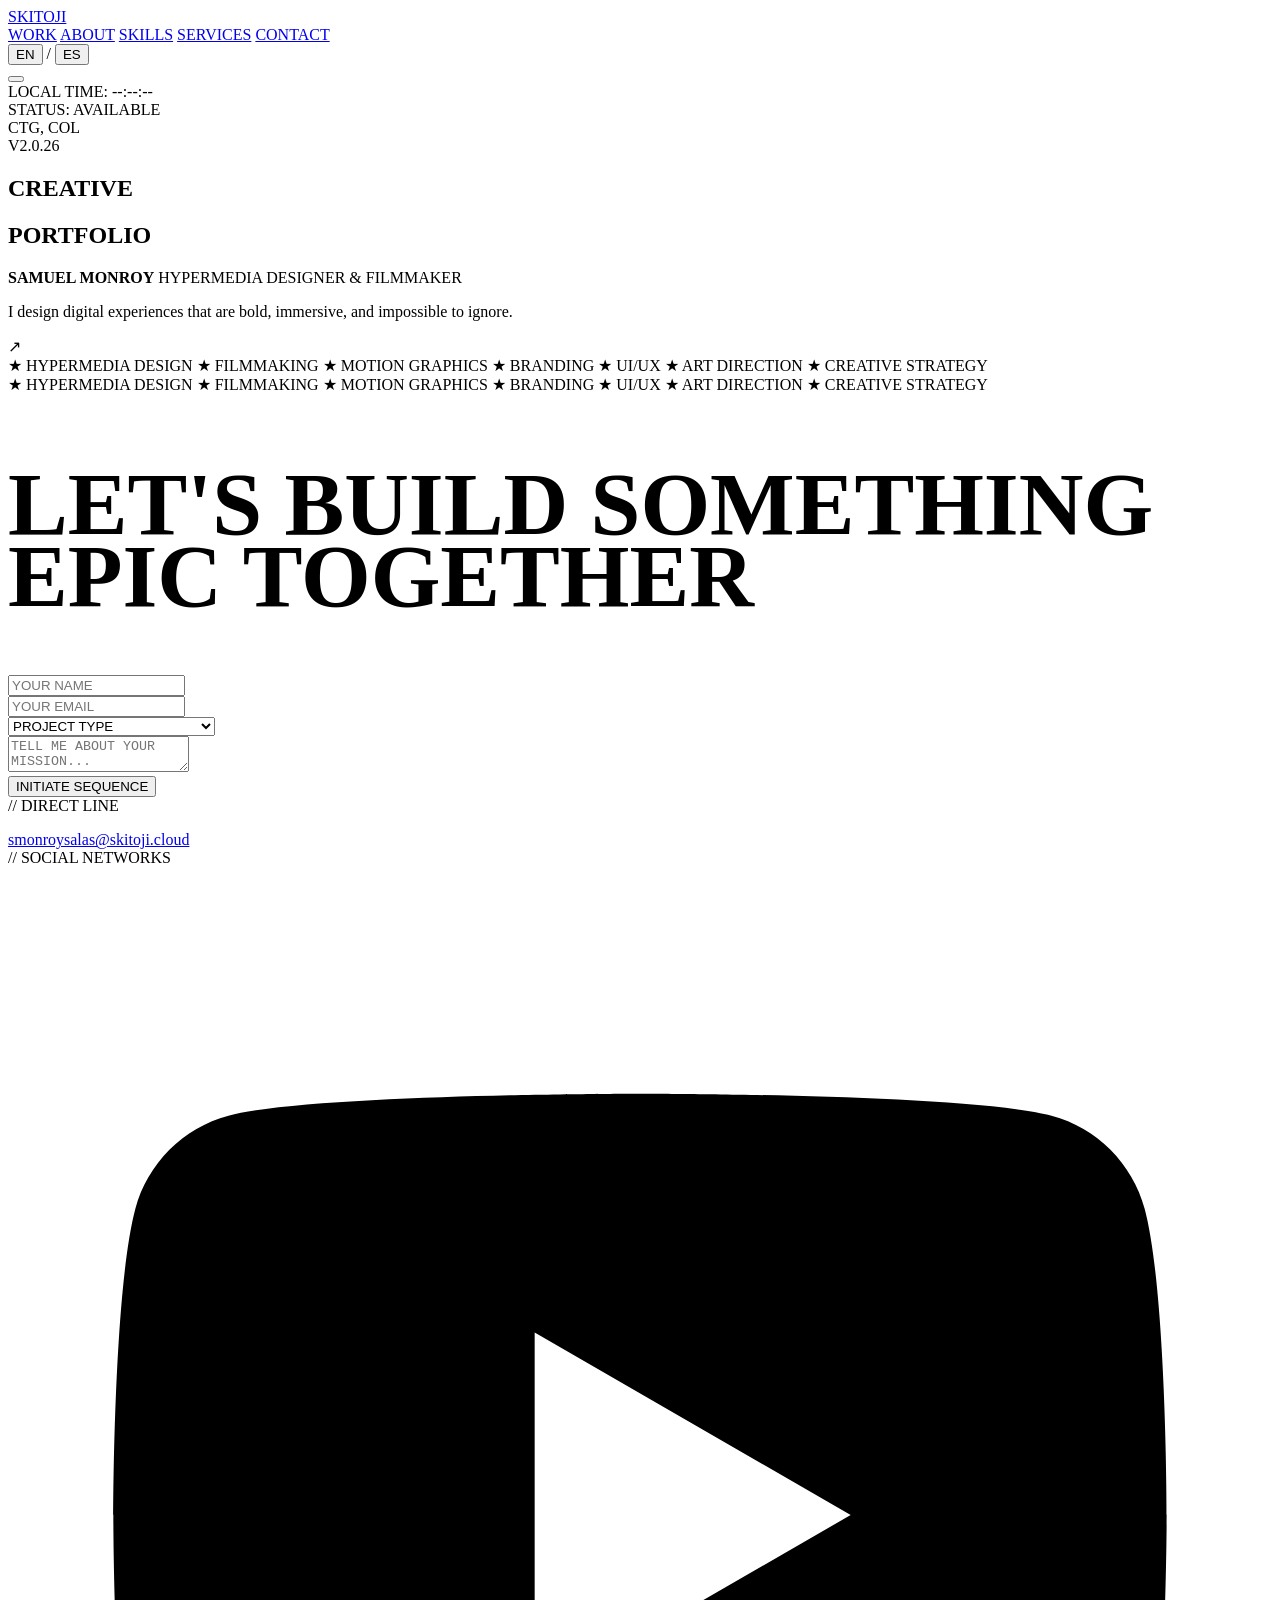
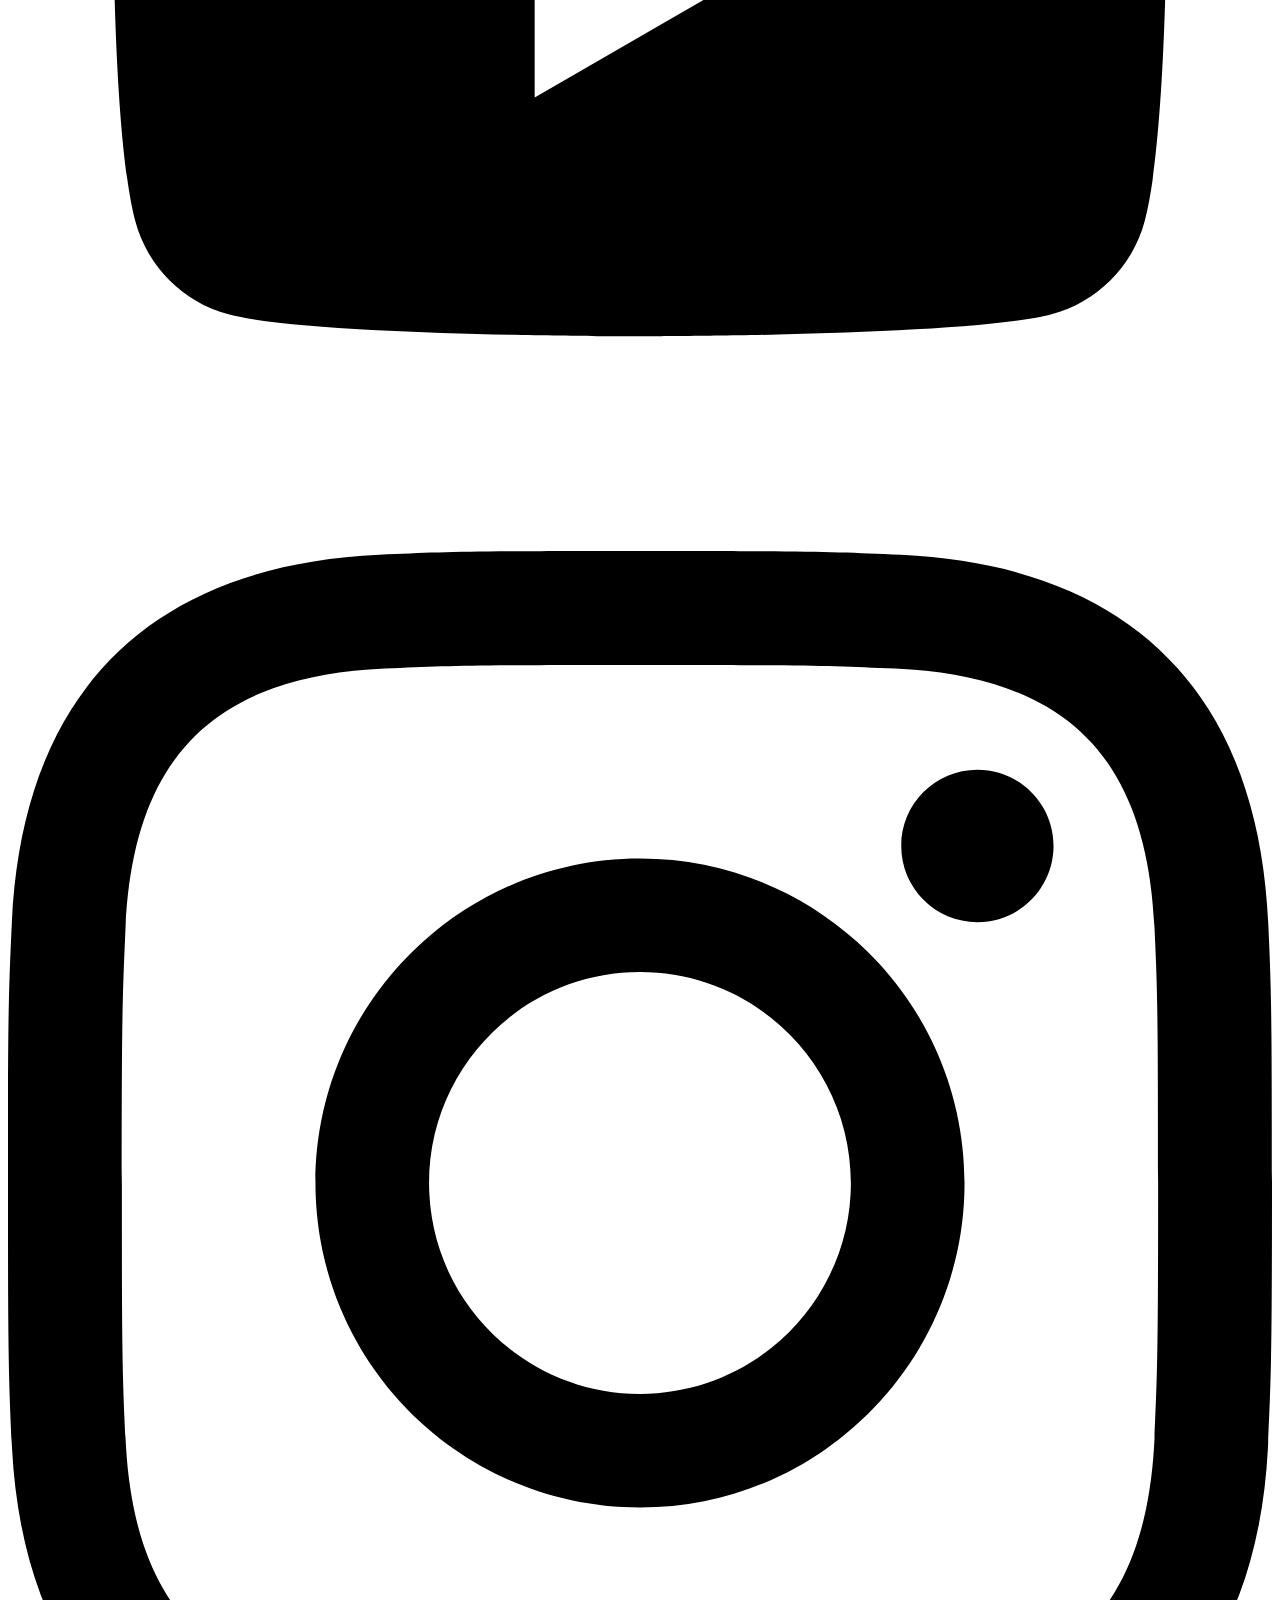
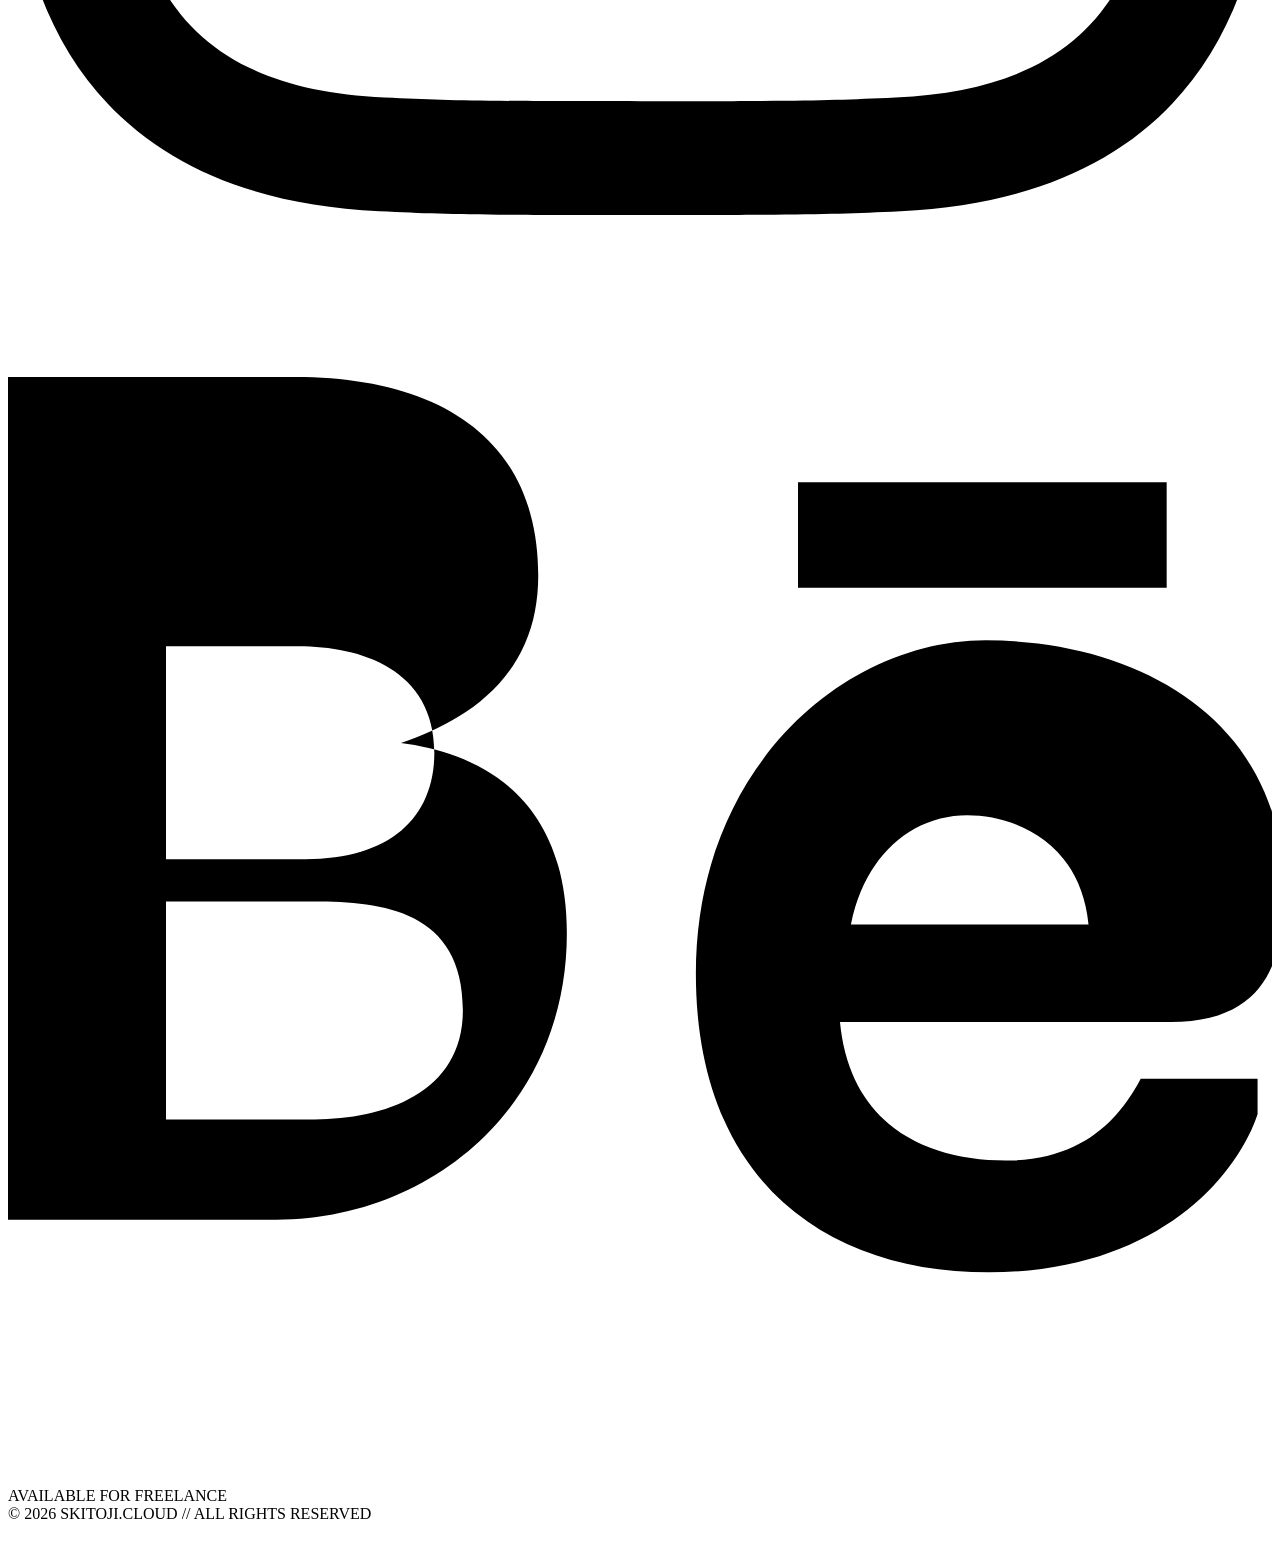
==== skitoji-landing/index.html @ a7db1d66 "Portafolio skitoji.cloud: sitio estático + formulario de contacto + sync Behance - skitoji-landing/ " ====
<!DOCTYPE html>
<html lang="en">
<head>
    <meta charset="UTF-8">
    <meta name="viewport" content="width=device-width, initial-scale=1.0">
    <title>SKITOJI | Hypermedia Designer & Filmmaker</title>
    <meta name="description" content="Portfolio of Samuel Monroy (SKITOJI) — Hypermedia Designer, Filmmaker, and Creative Director based in Cartagena, Colombia.">

    <!-- Open Graph Meta Tags -->
    <meta property="og:title" content="SKITOJI | Creative Portfolio">
    <meta property="og:description" content="I design digital experiences that are bold, immersive, and impossible to ignore.">
    <meta property="og:type" content="website">

    <!-- Favicon (Inline SVG) -->
    <link rel="icon" href="data:image/svg+xml,<svg xmlns='http://www.w3.org/2000/svg' viewBox='0 0 100 100'><rect width='100' height='100' fill='%230A0A0A'/><text y='70' x='20' fill='%23BFFF00' font-family='Arial' font-size='80' font-weight='bold'>S</text></svg>">

    <!-- Styles -->
    <link rel="stylesheet" href="/style.css">
</head>
<body data-page="home">

    <!-- Custom Cursor -->
    <div class="cursor-dot"></div>
    <div class="cursor-ring"></div>

    <!-- Navigation -->
    <nav>
        <a href="/" class="nav-logo">SKITOJI</a>
        <div class="nav-links">
            <a href="/work" class="magnetic" data-i18n="nav.work">WORK</a>
            <a href="/about" class="magnetic" data-i18n="nav.about">ABOUT</a>
            <a href="/skills" class="magnetic" data-i18n="nav.skills">SKILLS</a>
            <a href="/services" class="magnetic" data-i18n="nav.services">SERVICES</a>
            <a href="/contact" class="magnetic" data-i18n="nav.contact">CONTACT</a>
        </div>
        <div class="nav-actions">
            <div class="lang-toggle" id="langToggle">
                <button class="lang-btn active" data-lang="en">EN</button>
                <span class="lang-divider">/</span>
                <button class="lang-btn" data-lang="es">ES</button>
            </div>
            <button class="hamburger magnetic" id="hamburgerBtn" aria-label="Menu">
                <span></span><span></span><span></span>
            </button>
        </div>
    </nav>

    <!-- HUD Elements -->
    <div class="hud-element hud-bottom-left mono" id="localTime" data-i18n-prefix="hud.timePrefix">LOCAL TIME: --:--:--</div>
    <div class="hud-element hud-bottom-right mono" data-i18n="hud.status">STATUS: AVAILABLE</div>

    <!-- Main Content -->
    <main>
        <section class="hero section container" id="home">
            <div class="hud-element hud-top-left mono">CTG, COL</div>
            <div class="hud-element hud-top-right mono">V2.0.26</div>

            <div class="hero-content">
                <h1 class="title-massive" data-i18n="hero.creative">CREATIVE</h1>
                <div class="hero-title-wrapper">
                    <div class="accent-block portfolio"></div>
                    <h1 class="title-massive" data-i18n="hero.portfolio">PORTFOLIO</h1>
                </div>
                
                <div class="hero-meta reveal">
                    <div class="hero-name">
                        <strong>SAMUEL MONROY</strong>
                        <span class="mono" data-i18n="hero.role">HYPERMEDIA DESIGNER & FILMMAKER</span>
                    </div>
                    <p class="hero-subtitle">
                        <span data-i18n-html="hero.tagline">I design digital experiences that are <span>bold</span>, <span>immersive</span>, and <span>impossible to ignore</span>.</span>
                    </p>
                    <div class="hero-decorations">
                        <div class="barcode"></div>
                        <div class="arrow-box magnetic">↗</div>
                    </div>
                </div>
            </div>

            <!-- Marquee -->
            <div class="marquee-container">
                <div class="marquee-content">
                    <div class="marquee-item" data-i18n-html="marquee">★ HYPERMEDIA DESIGN ★ FILMMAKING ★ MOTION GRAPHICS ★ BRANDING ★ UI/UX ★ ART DIRECTION ★ CREATIVE STRATEGY</div>
                    <div class="marquee-item" data-i18n-html="marquee">★ HYPERMEDIA DESIGN ★ FILMMAKING ★ MOTION GRAPHICS ★ BRANDING ★ UI/UX ★ ART DIRECTION ★ CREATIVE STRATEGY</div>
                </div>
            </div>
        </section>
        <section class="section contact-section" id="contact">
            <div class="container">
                <h2 class="title-massive reveal" style="font-size: 7vw; line-height: 0.8; margin-bottom: 4rem;" data-i18n-html="contact.title">
                    LET'S BUILD SOMETHING<br>
                    <span style="color: var(--accent-primary)">EPIC TOGETHER</span>
                </h2>

                <div class="contact-grid">
                    <form class="contact-form reveal">
                        <input type="hidden" name="form_time" id="formTime" value="">
                        <div class="form-group">
                            <input type="text" name="name" placeholder="YOUR NAME" required class="interactive" data-i18n-placeholder="contact.name">
                        </div>
                        <div class="form-group">
                            <input type="email" name="email" placeholder="YOUR EMAIL" required class="interactive" data-i18n-placeholder="contact.email">
                        </div>
                        <div class="form-group">
                            <select name="projectType" required class="interactive">
                                <option value="" disabled selected data-i18n="contact.projectType">PROJECT TYPE</option>
                                <option value="web" data-i18n="contact.opt1">WEB DESIGN / HYPERMEDIA</option>
                                <option value="film" data-i18n="contact.opt2">FILM / VIDEO</option>
                                <option value="brand">BRANDING</option>
                                <option value="other" data-i18n="contact.opt4">OTHER</option>
                            </select>
                        </div>
                        <div class="form-group">
                            <textarea name="message" placeholder="TELL ME ABOUT YOUR MISSION..." required class="interactive" data-i18n-placeholder="contact.message"></textarea>
                        </div>
                        <div class="form-group" style="position:absolute; left:-9999px; width:1px; height:1px; overflow:hidden;" aria-hidden="true">
                            <input type="text" name="website" tabindex="-1" autocomplete="off">
                        </div>
                        <button type="submit" class="submit-btn interactive" data-i18n="contact.submit">INITIATE SEQUENCE</button>
                    </form>

                    <div class="contact-info reveal">
                        <div>
                            <span class="mono" style="color: var(--text-secondary); display: block; margin-bottom: 1rem;" data-i18n="contact.directLine">// DIRECT LINE</span>
                            <a href="mailto:smonroysalas@skitoji.cloud" class="contact-link interactive">smonroysalas@skitoji.cloud</a>
                        </div>
                        
                        <div>
                            <span class="mono" style="color: var(--text-secondary); display: block; margin-bottom: 1rem;" data-i18n="contact.socialLabel">// SOCIAL NETWORKS</span>
                            <div class="social-links">
                                <a href="https://www.youtube.com/@skitoji" target="_blank" rel="noopener noreferrer" class="social-link interactive magnetic">
                                    <svg viewBox="0 0 24 24"><path d="M21.582,6.186c-0.23-0.86-0.908-1.538-1.768-1.768C18.254,4,12,4,12,4S5.746,4,4.186,4.418 c-0.86,0.23-1.538,0.908-1.768,1.768C2,7.746,2,12,2,12s0,4.254,0.418,5.814c0.23,0.86,0.908,1.538,1.768,1.768 C5.746,20,12,20,12,20s6.254,0,7.814-0.418c0.861-0.23,1.538-0.908,1.768-1.768C22,16.254,22,12,22,12S22,7.746,21.582,6.186z M10,15.464V8.536L16,12L10,15.464z"/></svg>
                                </a>
                                <a href="https://www.instagram.com/skkitoji/" target="_blank" rel="noopener noreferrer" class="social-link interactive magnetic">
                                    <svg viewBox="0 0 24 24"><path d="M12,2.163c3.204,0,3.584,0.012,4.85,0.07c3.252,0.148,4.771,1.691,4.919,4.919c0.058,1.265,0.069,1.645,0.069,4.849 c0,3.205-0.012,3.584-0.069,4.849c-0.149,3.225-1.664,4.771-4.919,4.919c-1.266,0.058-1.644,0.07-4.85,0.07 s-3.584-0.012-4.849-0.07c-3.26-0.149-4.771-1.699-4.919-4.92c-0.058-1.265-0.07-1.644-0.07-4.849c0-3.204,0.013-3.583,0.07-4.849 c0.149-3.227,1.664-4.771,4.919-4.919C8.416,2.175,8.796,2.163,12,2.163 M12,0C8.741,0,8.333,0.014,7.053,0.072 C2.695,0.272,0.272,2.69,0.073,7.052C0.014,8.333,0,8.741,0,12c0,3.259,0.014,3.668,0.072,4.948c0.2,4.358,2.618,6.781,6.98,6.979 C8.333,23.986,8.741,24,12,24c3.259,0,3.668-0.014,4.948-0.072c4.354-0.2,6.782-2.618,6.979-6.98C23.986,15.668,24,15.259,24,12 c0-3.259-0.014-3.668-0.072-4.948c-0.2-4.358-2.623-6.78-6.979-6.979C15.668,0.014,15.259,0,12,0z M12,5.838 c-3.403,0-6.162,2.759-6.162,6.162c0,3.404,2.759,6.163,6.162,6.163c3.404,0,6.162-2.759,6.162-6.163 C18.162,8.597,15.404,5.838,12,5.838z M12,16.005c-2.21,0-4.005-1.794-4.005-4.005c0-2.21,1.795-4.004,4.005-4.004 c2.21,0,4.004,1.794,4.004,4.004C16.004,14.21,14.21,16.005,12,16.005z M18.406,4.155c-0.799,0-1.446,0.648-1.446,1.446 c0,0.799,0.647,1.446,1.446,1.446c0.799,0,1.446-0.647,1.446-1.446C19.852,4.803,19.205,4.155,18.406,4.155z"/></svg>
                                </a>
                                <a href="https://www.behance.net/skitoji" target="_blank" rel="noopener noreferrer" class="social-link interactive magnetic">
                                    <svg viewBox="0 0 24 24"><path d="M22,7h-7v-2h7v2zm1.726,10c-.442,1.297-2.029,3-5.101,3-3.074,0-5.564-1.729-5.564-5.675,0-3.918,2.835-6.325,5.5-6.325,2.97,0,5.655,1.562,5.655,4.703,0,1.073-.111,2.546-2.146,2.546h-6.273c.183,1.93,1.6,2.628,3.15,2.628,1.442,0,2.152-.777,2.56-1.554h2.219zm-3.21-3.606c-.157-1.577-1.411-2.071-2.301-2.071-1.049,0-1.954.767-2.21,2.071h4.511zm-15.426,5.606h-5.09v-16h5.45c2.723,0,4.618,1.154,4.618,3.771,0,1.96-1.428,2.78-2.607,3.178,1.385.176,3.15.932,3.15,3.619,0,3.31-2.625,5.432-5.521,5.432zm-2.09-6.843h2.646c1.603,0,2.449-.785,2.449-2.021,0-1.587-1.397-2.022-2.583-2.022h-2.512v4.043zm0,1.803v3.136h2.825c1.295,0,2.812-.486,2.812-2.071,0-1.89-1.521-2.065-2.824-2.065h-2.813z"/></svg>
                                </a>
                            </div>
                        </div>

                        <div class="availability" style="width: fit-content;">
                            <div class="status-dot"></div>
                            <span data-i18n="contact.available">AVAILABLE FOR FREELANCE</span>
                        </div>
                    </div>
                </div>
            </div>
        </section>
    </main>
    <!-- Footer -->
    <div class="hazard-tape"></div>
    <footer>
        <div class="mono" style="color: var(--text-secondary)" data-i18n="footer.copyright">© 2026 SKITOJI.CLOUD // ALL RIGHTS RESERVED</div>
        <div class="barcode" style="width: 80px; height: 20px;"></div>
    </footer>

    <!-- Scripts -->
    <script src="/app.js"></script>
</body>
</html>
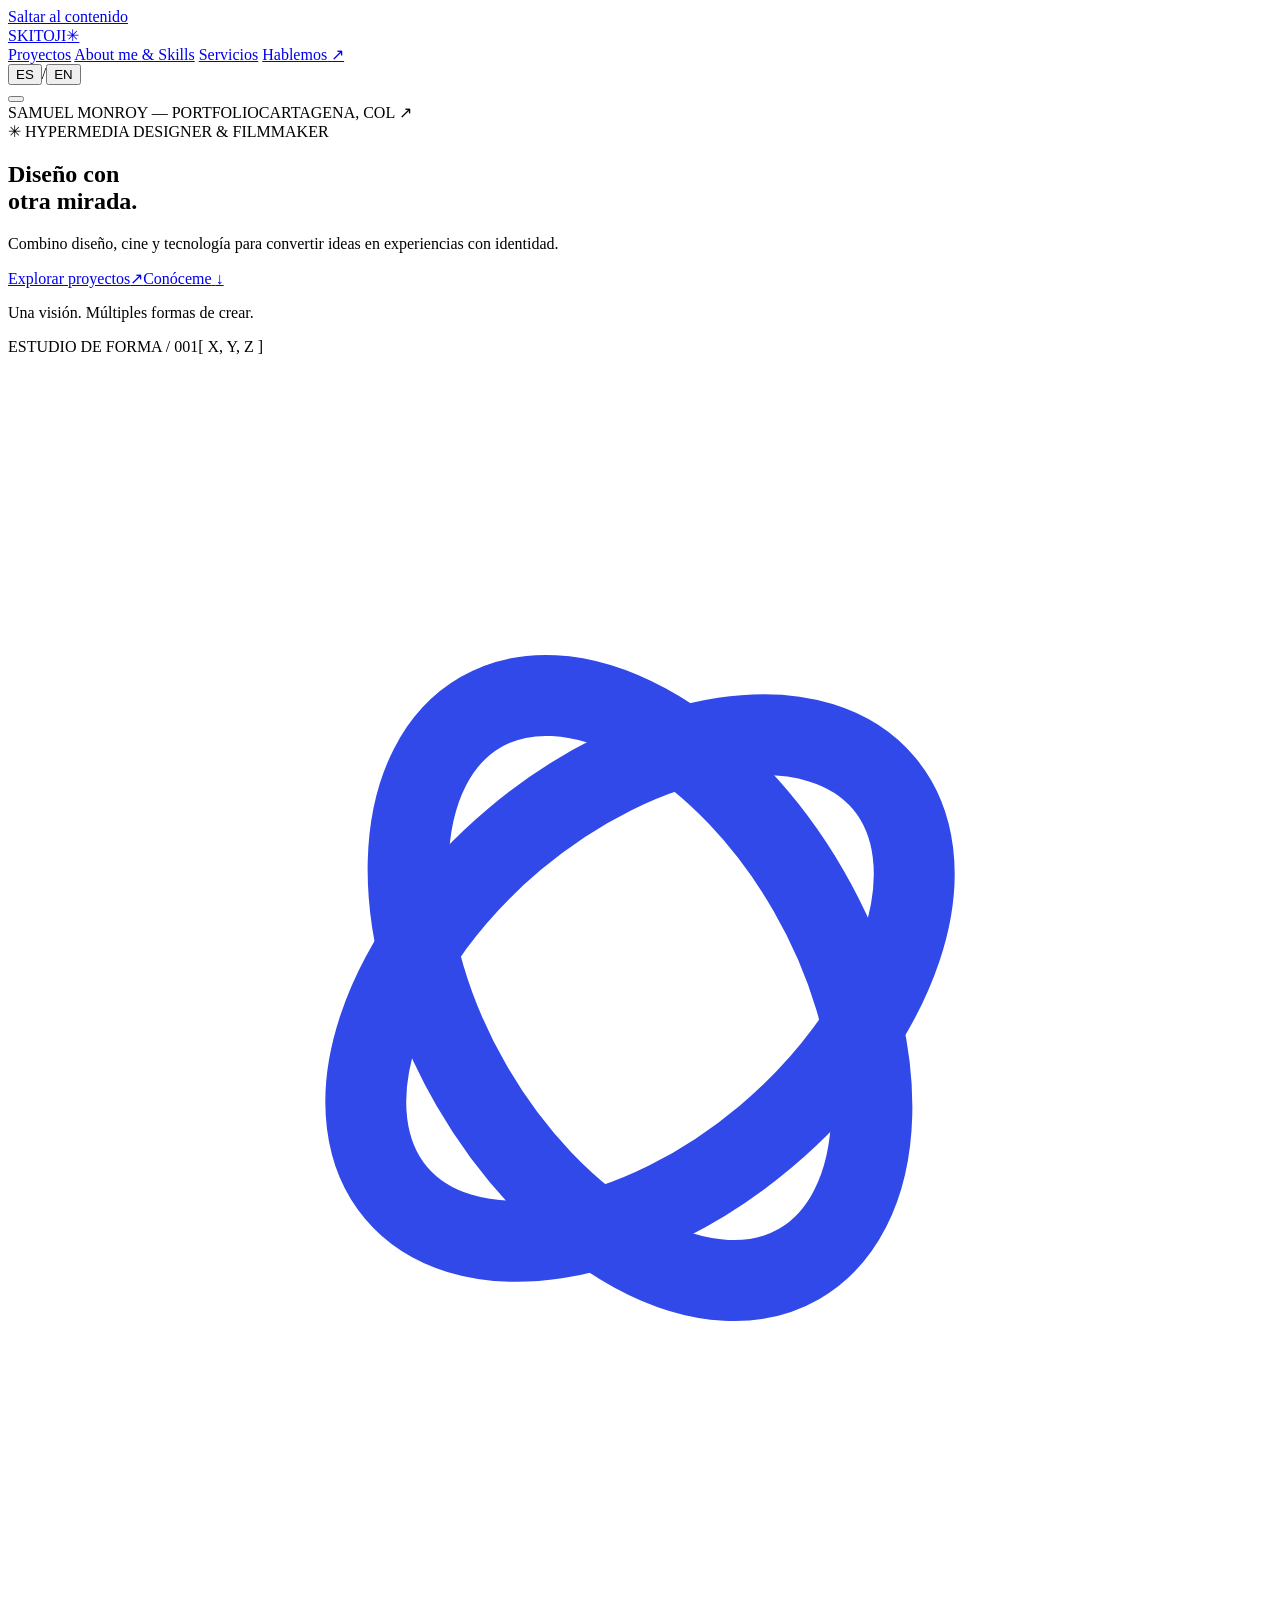
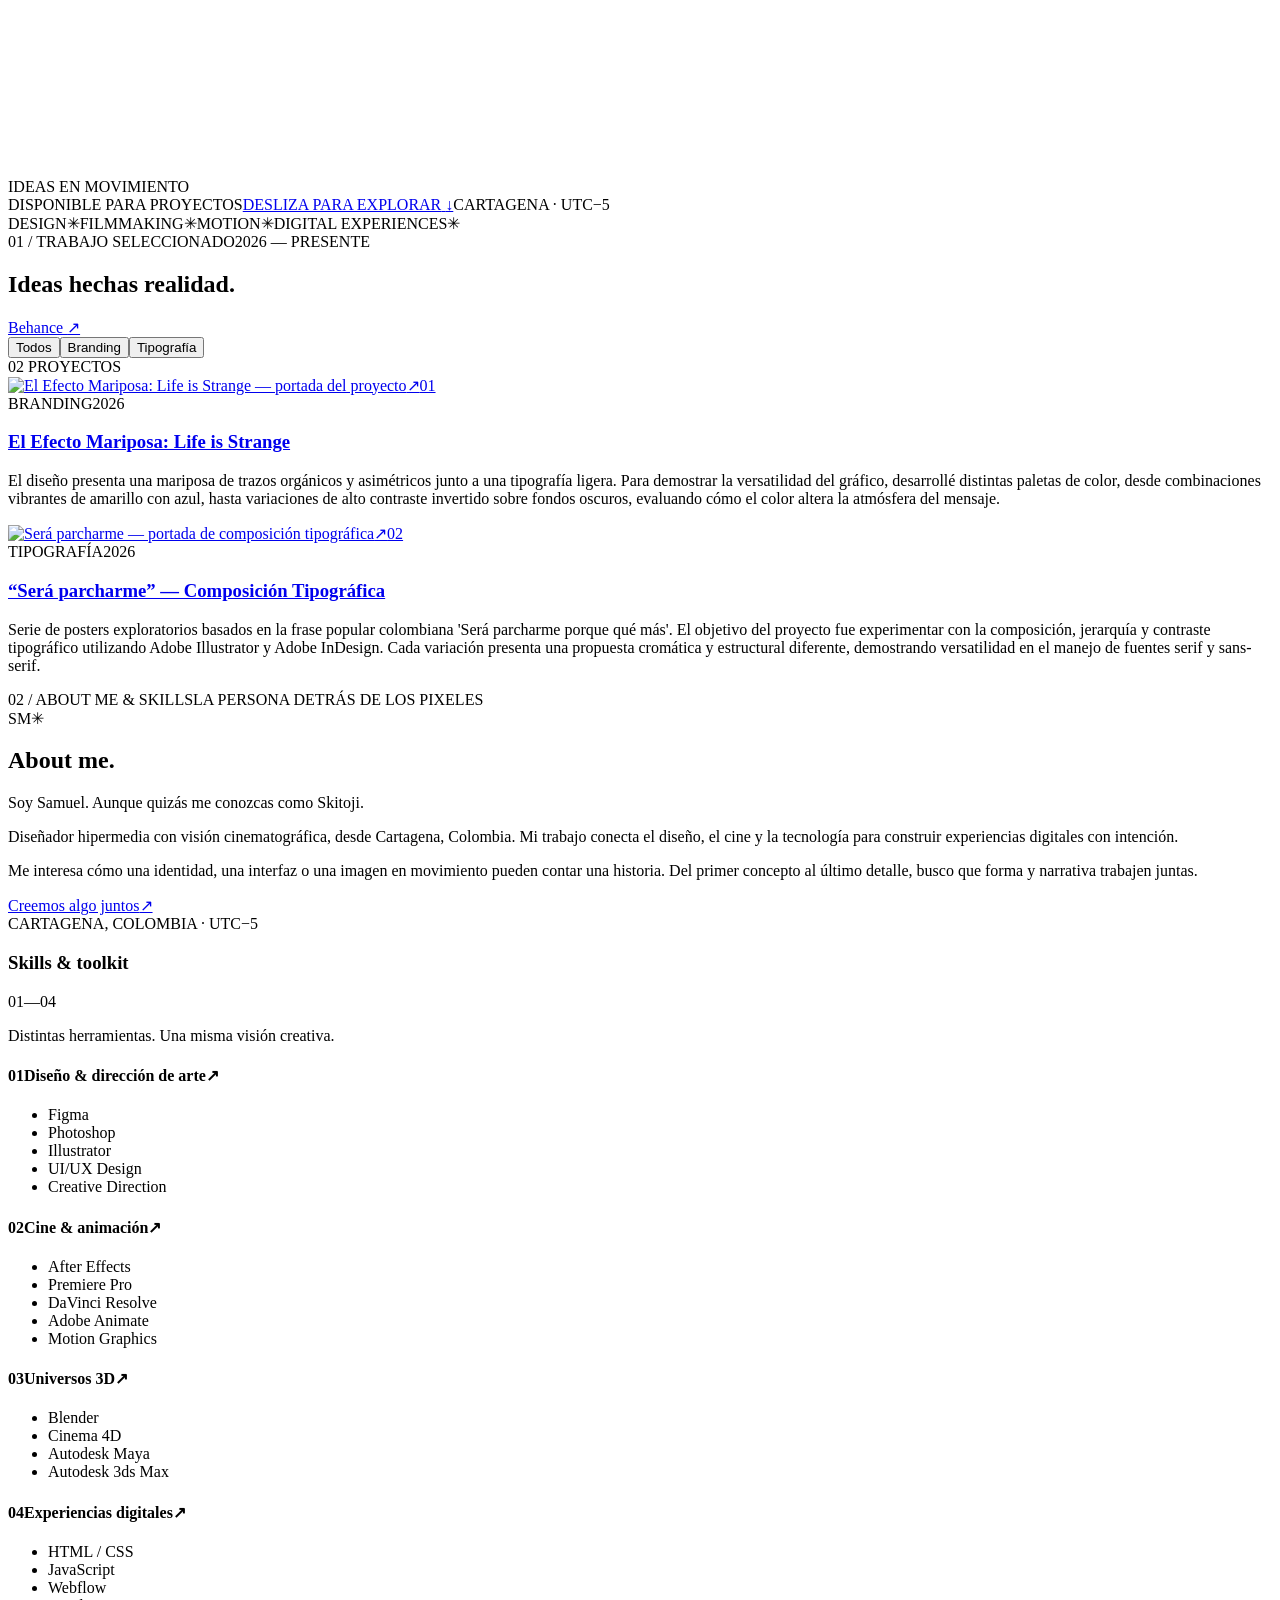
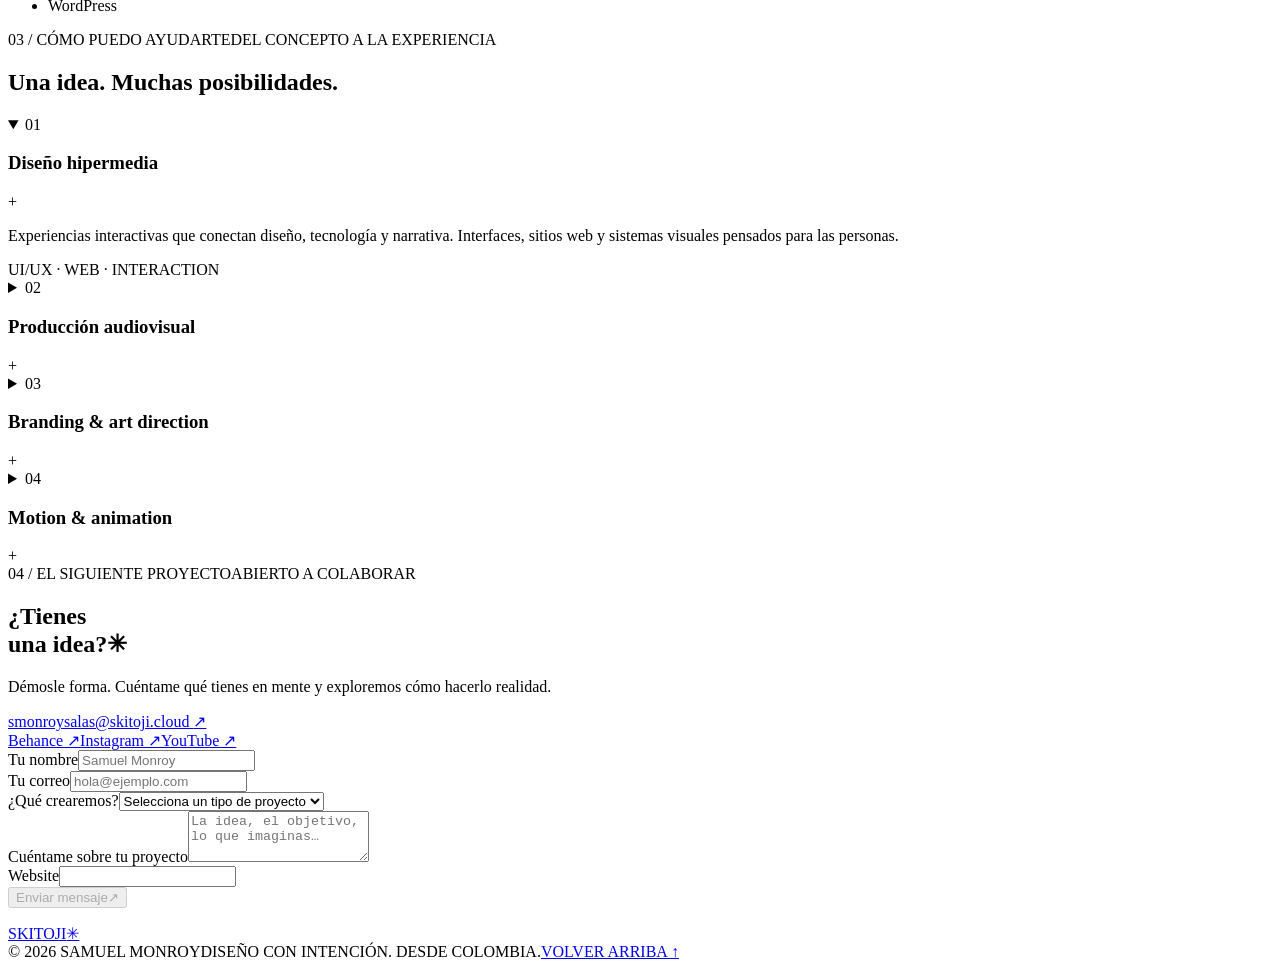
==== commit 8f27dfcb: "Redesign portfolio with unified About me and Skills, motion and responsive layout" ====
--- a/skitoji-landing/index.html
+++ b/skitoji-landing/index.html
@@ -1,162 +1,99 @@
-<!DOCTYPE html>
-<html lang="en">
+<!doctype html>
+<html lang="es">
 <head>
-    <meta charset="UTF-8">
-    <meta name="viewport" content="width=device-width, initial-scale=1.0">
-    <title>SKITOJI | Hypermedia Designer & Filmmaker</title>
-    <meta name="description" content="Portfolio of Samuel Monroy (SKITOJI) — Hypermedia Designer, Filmmaker, and Creative Director based in Cartagena, Colombia.">
-
-    <!-- Open Graph Meta Tags -->
-    <meta property="og:title" content="SKITOJI | Creative Portfolio">
-    <meta property="og:description" content="I design digital experiences that are bold, immersive, and impossible to ignore.">
-    <meta property="og:type" content="website">
-
-    <!-- Favicon (Inline SVG) -->
-    <link rel="icon" href="data:image/svg+xml,<svg xmlns='http://www.w3.org/2000/svg' viewBox='0 0 100 100'><rect width='100' height='100' fill='%230A0A0A'/><text y='70' x='20' fill='%23BFFF00' font-family='Arial' font-size='80' font-weight='bold'>S</text></svg>">
-
-    <!-- Styles -->
-    <link rel="stylesheet" href="/style.css">
+  <meta charset="utf-8">
+  <meta name="viewport" content="width=device-width,initial-scale=1">
+  <meta name="theme-color" content="#f7f7f2">
+  <title>SKITOJI — Samuel Monroy · Design & Film</title>
+  <meta name="description" content="Samuel Monroy — diseñador hipermedia y filmmaker en Cartagena, Colombia. Diseño, narrativa visual, animación y experiencias digitales.">
+  <meta property="og:title" content="SKITOJI — Samuel Monroy · Design & Film">
+  <meta property="og:description" content="Diseño, narrativa y movimiento. Explora el portafolio de Samuel Monroy.">
+  <meta property="og:type" content="website">
+  <meta property="og:url" content="https://skitoji.cloud/">
+  <link rel="canonical" href="https://skitoji.cloud/">
+  <link rel="icon" href="/favicon.svg" type="image/svg+xml">
+  <link rel="preload" href="/fonts/space-grotesk-latin.woff2" as="font" type="font/woff2" crossorigin>
+  <link rel="preload" href="/fonts/inter-latin.woff2" as="font" type="font/woff2" crossorigin>
+  <link rel="stylesheet" href="/style.css">
+  <script src="/app.js" defer></script>
+  <script src="/scene.js" defer></script>
 </head>
-<body data-page="home">
-
-    <!-- Custom Cursor -->
-    <div class="cursor-dot"></div>
-    <div class="cursor-ring"></div>
-
-    <!-- Navigation -->
-    <nav>
-        <a href="/" class="nav-logo">SKITOJI</a>
-        <div class="nav-links">
-            <a href="/work" class="magnetic" data-i18n="nav.work">WORK</a>
-            <a href="/about" class="magnetic" data-i18n="nav.about">ABOUT</a>
-            <a href="/skills" class="magnetic" data-i18n="nav.skills">SKILLS</a>
-            <a href="/services" class="magnetic" data-i18n="nav.services">SERVICES</a>
-            <a href="/contact" class="magnetic" data-i18n="nav.contact">CONTACT</a>
+<body>
+  <a class="skip-link" href="#main" data-es="Saltar al contenido" data-en="Skip to content">Saltar al contenido</a>
+  <header class="site-header">
+    <div class="nav-shell container">
+      <a class="wordmark" href="#home" aria-label="Skitoji — Inicio">SKITOJI<span class="brand-dot" aria-hidden="true">✳</span></a>
+      <nav class="main-nav" id="mainNav" aria-label="Principal">
+        <a href="#work" data-es="Proyectos" data-en="Work">Proyectos</a>
+        <a href="#about">About me <span class="nav-small">& Skills</span></a>
+        <a href="#services" data-es="Servicios" data-en="Services">Servicios</a>
+        <a href="#contact" class="nav-contact"><span data-es="Hablemos" data-en="Let’s talk">Hablemos</span> <span aria-hidden="true">↗</span></a>
+      </nav>
+      <div class="nav-actions">
+        <div class="language-switch" role="group" aria-label="Idioma / Language">
+          <button type="button" data-lang="es" aria-pressed="true">ES</button><span aria-hidden="true">/</span><button type="button" data-lang="en" aria-pressed="false">EN</button>
         </div>
-        <div class="nav-actions">
-            <div class="lang-toggle" id="langToggle">
-                <button class="lang-btn active" data-lang="en">EN</button>
-                <span class="lang-divider">/</span>
-                <button class="lang-btn" data-lang="es">ES</button>
-            </div>
-            <button class="hamburger magnetic" id="hamburgerBtn" aria-label="Menu">
-                <span></span><span></span><span></span>
-            </button>
+        <button class="menu-toggle" id="menuToggle" type="button" aria-controls="mainNav" aria-expanded="false" aria-label="Abrir menú"><span></span><span></span></button>
+      </div>
+    </div>
+  </header>
+  <main id="main">
+    <section class="hero container" id="home" aria-labelledby="heroTitle">
+      <div class="hero-topline mono"><span>SAMUEL MONROY — PORTFOLIO</span><span class="location">CARTAGENA, COL <span aria-hidden="true">↗</span></span></div>
+      <div class="hero-grid">
+        <div class="hero-copy">
+          <div class="eyebrow"><span class="tiny-star" aria-hidden="true">✳</span> HYPERMEDIA DESIGNER & FILMMAKER</div>
+          <h1 id="heroTitle"><span data-es="Diseño con" data-en="Design with">Diseño con</span><br><span class="accent-text" data-es="otra mirada." data-en="a new angle.">otra mirada.</span></h1>
+          <p class="hero-description" data-es="Combino diseño, cine y tecnología para convertir ideas en experiencias con identidad." data-en="I bring design, film and technology together to turn ideas into experiences with an identity.">Combino diseño, cine y tecnología para convertir ideas en experiencias con identidad.</p>
+          <div class="hero-links"><a class="button button-dark" href="#work"><span data-es="Explorar proyectos" data-en="Explore my work">Explorar proyectos</span><span aria-hidden="true">↗</span></a><a class="text-link" href="#about"><span data-es="Conóceme" data-en="About me">Conóceme</span> <span aria-hidden="true">↓</span></a></div>
+          <div class="hero-signature"><span class="signature-line" aria-hidden="true"></span><p data-es="Una visión. Múltiples formas de crear." data-en="One vision. Many ways to create.">Una visión. Múltiples formas de crear.</p></div>
         </div>
-    </nav>
-
-    <!-- HUD Elements -->
-    <div class="hud-element hud-bottom-left mono" id="localTime" data-i18n-prefix="hud.timePrefix">LOCAL TIME: --:--:--</div>
-    <div class="hud-element hud-bottom-right mono" data-i18n="hud.status">STATUS: AVAILABLE</div>
-
-    <!-- Main Content -->
-    <main>
-        <section class="hero section container" id="home">
-            <div class="hud-element hud-top-left mono">CTG, COL</div>
-            <div class="hud-element hud-top-right mono">V2.0.26</div>
-
-            <div class="hero-content">
-                <h1 class="title-massive" data-i18n="hero.creative">CREATIVE</h1>
-                <div class="hero-title-wrapper">
-                    <div class="accent-block portfolio"></div>
-                    <h1 class="title-massive" data-i18n="hero.portfolio">PORTFOLIO</h1>
-                </div>
-                
-                <div class="hero-meta reveal">
-                    <div class="hero-name">
-                        <strong>SAMUEL MONROY</strong>
-                        <span class="mono" data-i18n="hero.role">HYPERMEDIA DESIGNER & FILMMAKER</span>
-                    </div>
-                    <p class="hero-subtitle">
-                        <span data-i18n-html="hero.tagline">I design digital experiences that are <span>bold</span>, <span>immersive</span>, and <span>impossible to ignore</span>.</span>
-                    </p>
-                    <div class="hero-decorations">
-                        <div class="barcode"></div>
-                        <div class="arrow-box magnetic">↗</div>
-                    </div>
-                </div>
-            </div>
-
-            <!-- Marquee -->
-            <div class="marquee-container">
-                <div class="marquee-content">
-                    <div class="marquee-item" data-i18n-html="marquee">★ HYPERMEDIA DESIGN ★ FILMMAKING ★ MOTION GRAPHICS ★ BRANDING ★ UI/UX ★ ART DIRECTION ★ CREATIVE STRATEGY</div>
-                    <div class="marquee-item" data-i18n-html="marquee">★ HYPERMEDIA DESIGN ★ FILMMAKING ★ MOTION GRAPHICS ★ BRANDING ★ UI/UX ★ ART DIRECTION ★ CREATIVE STRATEGY</div>
-                </div>
-            </div>
-        </section>
-        <section class="section contact-section" id="contact">
-            <div class="container">
-                <h2 class="title-massive reveal" style="font-size: 7vw; line-height: 0.8; margin-bottom: 4rem;" data-i18n-html="contact.title">
-                    LET'S BUILD SOMETHING<br>
-                    <span style="color: var(--accent-primary)">EPIC TOGETHER</span>
-                </h2>
-
-                <div class="contact-grid">
-                    <form class="contact-form reveal">
-                        <input type="hidden" name="form_time" id="formTime" value="">
-                        <div class="form-group">
-                            <input type="text" name="name" placeholder="YOUR NAME" required class="interactive" data-i18n-placeholder="contact.name">
-                        </div>
-                        <div class="form-group">
-                            <input type="email" name="email" placeholder="YOUR EMAIL" required class="interactive" data-i18n-placeholder="contact.email">
-                        </div>
-                        <div class="form-group">
-                            <select name="projectType" required class="interactive">
-                                <option value="" disabled selected data-i18n="contact.projectType">PROJECT TYPE</option>
-                                <option value="web" data-i18n="contact.opt1">WEB DESIGN / HYPERMEDIA</option>
-                                <option value="film" data-i18n="contact.opt2">FILM / VIDEO</option>
-                                <option value="brand">BRANDING</option>
-                                <option value="other" data-i18n="contact.opt4">OTHER</option>
-                            </select>
-                        </div>
-                        <div class="form-group">
-                            <textarea name="message" placeholder="TELL ME ABOUT YOUR MISSION..." required class="interactive" data-i18n-placeholder="contact.message"></textarea>
-                        </div>
-                        <div class="form-group" style="position:absolute; left:-9999px; width:1px; height:1px; overflow:hidden;" aria-hidden="true">
-                            <input type="text" name="website" tabindex="-1" autocomplete="off">
-                        </div>
-                        <button type="submit" class="submit-btn interactive" data-i18n="contact.submit">INITIATE SEQUENCE</button>
-                    </form>
-
-                    <div class="contact-info reveal">
-                        <div>
-                            <span class="mono" style="color: var(--text-secondary); display: block; margin-bottom: 1rem;" data-i18n="contact.directLine">// DIRECT LINE</span>
-                            <a href="mailto:smonroysalas@skitoji.cloud" class="contact-link interactive">smonroysalas@skitoji.cloud</a>
-                        </div>
-                        
-                        <div>
-                            <span class="mono" style="color: var(--text-secondary); display: block; margin-bottom: 1rem;" data-i18n="contact.socialLabel">// SOCIAL NETWORKS</span>
-                            <div class="social-links">
-                                <a href="https://www.youtube.com/@skitoji" target="_blank" rel="noopener noreferrer" class="social-link interactive magnetic">
-                                    <svg viewBox="0 0 24 24"><path d="M21.582,6.186c-0.23-0.86-0.908-1.538-1.768-1.768C18.254,4,12,4,12,4S5.746,4,4.186,4.418 c-0.86,0.23-1.538,0.908-1.768,1.768C2,7.746,2,12,2,12s0,4.254,0.418,5.814c0.23,0.86,0.908,1.538,1.768,1.768 C5.746,20,12,20,12,20s6.254,0,7.814-0.418c0.861-0.23,1.538-0.908,1.768-1.768C22,16.254,22,12,22,12S22,7.746,21.582,6.186z M10,15.464V8.536L16,12L10,15.464z"/></svg>
-                                </a>
-                                <a href="https://www.instagram.com/skkitoji/" target="_blank" rel="noopener noreferrer" class="social-link interactive magnetic">
-                                    <svg viewBox="0 0 24 24"><path d="M12,2.163c3.204,0,3.584,0.012,4.85,0.07c3.252,0.148,4.771,1.691,4.919,4.919c0.058,1.265,0.069,1.645,0.069,4.849 c0,3.205-0.012,3.584-0.069,4.849c-0.149,3.225-1.664,4.771-4.919,4.919c-1.266,0.058-1.644,0.07-4.85,0.07 s-3.584-0.012-4.849-0.07c-3.26-0.149-4.771-1.699-4.919-4.92c-0.058-1.265-0.07-1.644-0.07-4.849c0-3.204,0.013-3.583,0.07-4.849 c0.149-3.227,1.664-4.771,4.919-4.919C8.416,2.175,8.796,2.163,12,2.163 M12,0C8.741,0,8.333,0.014,7.053,0.072 C2.695,0.272,0.272,2.69,0.073,7.052C0.014,8.333,0,8.741,0,12c0,3.259,0.014,3.668,0.072,4.948c0.2,4.358,2.618,6.781,6.98,6.979 C8.333,23.986,8.741,24,12,24c3.259,0,3.668-0.014,4.948-0.072c4.354-0.2,6.782-2.618,6.979-6.98C23.986,15.668,24,15.259,24,12 c0-3.259-0.014-3.668-0.072-4.948c-0.2-4.358-2.623-6.78-6.979-6.979C15.668,0.014,15.259,0,12,0z M12,5.838 c-3.403,0-6.162,2.759-6.162,6.162c0,3.404,2.759,6.163,6.162,6.163c3.404,0,6.162-2.759,6.162-6.163 C18.162,8.597,15.404,5.838,12,5.838z M12,16.005c-2.21,0-4.005-1.794-4.005-4.005c0-2.21,1.795-4.004,4.005-4.004 c2.21,0,4.004,1.794,4.004,4.004C16.004,14.21,14.21,16.005,12,16.005z M18.406,4.155c-0.799,0-1.446,0.648-1.446,1.446 c0,0.799,0.647,1.446,1.446,1.446c0.799,0,1.446-0.647,1.446-1.446C19.852,4.803,19.205,4.155,18.406,4.155z"/></svg>
-                                </a>
-                                <a href="https://www.behance.net/skitoji" target="_blank" rel="noopener noreferrer" class="social-link interactive magnetic">
-                                    <svg viewBox="0 0 24 24"><path d="M22,7h-7v-2h7v2zm1.726,10c-.442,1.297-2.029,3-5.101,3-3.074,0-5.564-1.729-5.564-5.675,0-3.918,2.835-6.325,5.5-6.325,2.97,0,5.655,1.562,5.655,4.703,0,1.073-.111,2.546-2.146,2.546h-6.273c.183,1.93,1.6,2.628,3.15,2.628,1.442,0,2.152-.777,2.56-1.554h2.219zm-3.21-3.606c-.157-1.577-1.411-2.071-2.301-2.071-1.049,0-1.954.767-2.21,2.071h4.511zm-15.426,5.606h-5.09v-16h5.45c2.723,0,4.618,1.154,4.618,3.771,0,1.96-1.428,2.78-2.607,3.178,1.385.176,3.15.932,3.15,3.619,0,3.31-2.625,5.432-5.521,5.432zm-2.09-6.843h2.646c1.603,0,2.449-.785,2.449-2.021,0-1.587-1.397-2.022-2.583-2.022h-2.512v4.043zm0,1.803v3.136h2.825c1.295,0,2.812-.486,2.812-2.071,0-1.89-1.521-2.065-2.824-2.065h-2.813z"/></svg>
-                                </a>
-                            </div>
-                        </div>
-
-                        <div class="availability" style="width: fit-content;">
-                            <div class="status-dot"></div>
-                            <span data-i18n="contact.available">AVAILABLE FOR FREELANCE</span>
-                        </div>
-                    </div>
-                </div>
-            </div>
-        </section>
-    </main>
-    <!-- Footer -->
-    <div class="hazard-tape"></div>
-    <footer>
-        <div class="mono" style="color: var(--text-secondary)" data-i18n="footer.copyright">© 2026 SKITOJI.CLOUD // ALL RIGHTS RESERVED</div>
-        <div class="barcode" style="width: 80px; height: 20px;"></div>
-    </footer>
-
-    <!-- Scripts -->
-    <script src="/app.js"></script>
+        <div class="hero-art" role="group" aria-label="Estudio visual 3D interactivo">
+          <div class="art-corner art-corner-tl" aria-hidden="true"></div><div class="art-corner art-corner-br" aria-hidden="true"></div>
+          <div class="art-top mono"><span data-es="ESTUDIO DE FORMA / 001" data-en="FORM STUDY / 001">ESTUDIO DE FORMA / 001</span><span aria-hidden="true">[ X, Y, Z ]</span></div>
+          <svg class="scene-fallback" viewBox="0 0 500 500" aria-hidden="true"><g fill="none" stroke="#3049e8" stroke-width="32"><ellipse cx="250" cy="250" rx="126" ry="77" transform="rotate(-40 250 250)"/><ellipse cx="250" cy="250" rx="126" ry="77" transform="rotate(60 250 250)"/></g></svg>
+          <canvas id="heroCanvas" aria-hidden="true"></canvas>
+          <div class="art-bottom mono"><span data-es="IDEAS EN MOVIMIENTO" data-en="IDEAS IN MOTION">IDEAS EN MOVIMIENTO</span><div class="scene-controls" hidden><button id="sceneMode" type="button" aria-pressed="false"><span data-scene-label>Wireframe</span></button><button id="motionToggle" type="button" aria-pressed="false"><span data-motion-label>Pausar</span></button></div></div>
+        </div>
+      </div>
+      <div class="hero-bottom mono"><span><span class="status-dot" aria-hidden="true"></span><span data-es="DISPONIBLE PARA PROYECTOS" data-en="AVAILABLE FOR PROJECTS">DISPONIBLE PARA PROYECTOS</span></span><a href="#work"><span data-es="DESLIZA PARA EXPLORAR" data-en="SCROLL TO EXPLORE">DESLIZA PARA EXPLORAR</span> <span aria-hidden="true">↓</span></a><span class="local-time" id="localTime">CARTAGENA · UTC−5</span></div>
+    </section>
+    <div class="discipline-strip" aria-hidden="true"><div class="container"><span>DESIGN</span><span class="strip-star">✳</span><span>FILMMAKING</span><span class="strip-star">✳</span><span>MOTION</span><span class="strip-star">✳</span><span>DIGITAL EXPERIENCES</span><span class="strip-star">✳</span></div></div>
+    <section class="work-section section container" id="work" aria-labelledby="workTitle">
+      <div class="section-kicker mono"><span>01 / <span data-es="TRABAJO SELECCIONADO" data-en="SELECTED WORK">TRABAJO SELECCIONADO</span></span><span>2026 — <span data-es="PRESENTE" data-en="PRESENT">PRESENTE</span></span></div>
+      <div class="section-heading"><h2 id="workTitle" data-es="Ideas hechas realidad." data-en="Ideas made real.">Ideas hechas realidad.</h2><a class="text-link" href="https://www.behance.net/skitoji" target="_blank" rel="noopener noreferrer">Behance <span aria-hidden="true">↗</span></a></div>
+      <div class="work-toolbar"><div class="work-filters" id="workFilters" role="group" aria-label="Filtrar proyectos"><button type="button" class="filter-button" data-filter="all" aria-pressed="true" data-es="Todos" data-en="All">Todos</button><button type="button" class="filter-button" data-filter="works.cat.branding" aria-pressed="false">Branding</button><button type="button" class="filter-button" data-filter="works.cat.typography" aria-pressed="false" data-es="Tipografía" data-en="Typography">Tipografía</button></div><span class="work-count mono" id="workCount" aria-live="polite">02 <span data-es="PROYECTOS" data-en="PROJECTS">PROYECTOS</span></span></div>
+      <div class="works-grid" id="worksGrid">
+        <article class="project-card" data-category="works.cat.branding"><a class="project-image" href="https://www.behance.net/gallery/257111927/El-Efecto-Mariposa-Life-is-Strange" target="_blank" rel="noopener noreferrer" aria-label="Ver El Efecto Mariposa: Life is Strange en Behance"><img src="https://mir-s3-cdn-cf.behance.net/projects/404/186b76257111927.Y3JvcCw0MDAxLDMxMjksMCw0MzU.png" alt="El Efecto Mariposa: Life is Strange — portada del proyecto" width="800" height="625" loading="lazy"><span class="project-open" aria-hidden="true">↗</span><span class="project-number mono" aria-hidden="true">01</span></a><div class="project-meta mono"><span>BRANDING</span><span>2026</span></div><h3><a href="https://www.behance.net/gallery/257111927/El-Efecto-Mariposa-Life-is-Strange" target="_blank" rel="noopener noreferrer">El Efecto Mariposa: Life is Strange</a></h3><p class="project-description">El diseño presenta una mariposa de trazos orgánicos y asimétricos junto a una tipografía ligera. Para demostrar la versatilidad del gráfico, desarrollé distintas paletas de color, desde combinaciones vibrantes de amarillo con azul, hasta variaciones de alto contraste invertido sobre fondos oscuros, evaluando cómo el color altera la atmósfera del mensaje.</p></article>
+        <article class="project-card" data-category="works.cat.typography"><a class="project-image" href="https://www.behance.net/gallery/257111285/Sera-parcharme-Composicion-Tipografica" target="_blank" rel="noopener noreferrer" aria-label="Ver Será parcharme — Composición Tipográfica en Behance"><img src="https://mir-s3-cdn-cf.behance.net/projects/404/161fc8257111285.Y3JvcCwxMDgwLDg0NCwwLDExNw.png" alt="Será parcharme — portada de composición tipográfica" width="800" height="625" loading="lazy"><span class="project-open" aria-hidden="true">↗</span><span class="project-number mono" aria-hidden="true">02</span></a><div class="project-meta mono"><span data-es="TIPOGRAFÍA" data-en="TYPOGRAPHY">TIPOGRAFÍA</span><span>2026</span></div><h3><a href="https://www.behance.net/gallery/257111285/Sera-parcharme-Composicion-Tipografica" target="_blank" rel="noopener noreferrer">“Será parcharme” — Composición Tipográfica</a></h3><p class="project-description">Serie de posters exploratorios basados en la frase popular colombiana 'Será parcharme porque qué más'. El objetivo del proyecto fue experimentar con la composición, jerarquía y contraste tipográfico utilizando Adobe Illustrator y Adobe InDesign. Cada variación presenta una propuesta cromática y estructural diferente, demostrando versatilidad en el manejo de fuentes serif y sans-serif.</p></article>
+      </div>
+      <p class="work-empty" id="workEmpty" hidden data-es="No hay proyectos en esta categoría por ahora." data-en="No projects in this category yet.">No hay proyectos en esta categoría por ahora.</p>
+      <p class="work-notice mono" id="workNotice" role="status"></p>
+    </section>
+    <section class="about-section section" id="about" aria-labelledby="aboutTitle">
+      <div class="container"><div class="section-kicker mono"><span>02 / ABOUT ME & SKILLS</span><span data-es="LA PERSONA DETRÁS DE LOS PIXELES" data-en="THE PERSON BEHIND THE PIXELS">LA PERSONA DETRÁS DE LOS PIXELES</span></div>
+      <div class="about-skills-grid">
+        <div class="about-copy"><div class="about-monogram" aria-hidden="true">SM<span>✳</span></div><h2 id="aboutTitle">About me<span class="accent-text">.</span></h2><p class="about-intro" data-es="Soy Samuel. Aunque quizás me conozcas como Skitoji." data-en="I’m Samuel. You might know me as Skitoji.">Soy Samuel. Aunque quizás me conozcas como Skitoji.</p><p data-es="Diseñador hipermedia con visión cinematográfica, desde Cartagena, Colombia. Mi trabajo conecta el diseño, el cine y la tecnología para construir experiencias digitales con intención." data-en="A hypermedia designer with a cinematic perspective, based in Cartagena, Colombia. My work connects design, film and technology to build purposeful digital experiences.">Diseñador hipermedia con visión cinematográfica, desde Cartagena, Colombia. Mi trabajo conecta el diseño, el cine y la tecnología para construir experiencias digitales con intención.</p><p data-es="Me interesa cómo una identidad, una interfaz o una imagen en movimiento pueden contar una historia. Del primer concepto al último detalle, busco que forma y narrativa trabajen juntas." data-en="I’m interested in how an identity, an interface or a moving image can tell a story. From the first concept to the final detail, I bring form and narrative together.">Me interesa cómo una identidad, una interfaz o una imagen en movimiento pueden contar una historia. Del primer concepto al último detalle, busco que forma y narrativa trabajen juntas.</p><a class="text-link" href="#contact"><span data-es="Creemos algo juntos" data-en="Let’s create together">Creemos algo juntos</span><span aria-hidden="true">↗</span></a><div class="about-location mono"><span class="status-dot" aria-hidden="true"></span>CARTAGENA, COLOMBIA · UTC−5</div></div>
+        <div class="skills-panel" id="skills"><div class="skills-heading"><h3>Skills & toolkit</h3><span class="mono">01—04</span></div><p class="skills-intro" data-es="Distintas herramientas. Una misma visión creativa." data-en="Different tools. One creative vision.">Distintas herramientas. Una misma visión creativa.</p>
+          <div class="skill-group"><h4><span class="skill-index mono">01</span><span data-es="Diseño & dirección de arte" data-en="Design & art direction">Diseño & dirección de arte</span><span class="skill-symbol" aria-hidden="true">↗</span></h4><ul class="skill-tags"><li>Figma</li><li>Photoshop</li><li>Illustrator</li><li>UI/UX Design</li><li>Creative Direction</li></ul></div>
+          <div class="skill-group"><h4><span class="skill-index mono">02</span><span data-es="Cine & animación" data-en="Film & animation">Cine & animación</span><span class="skill-symbol" aria-hidden="true">↗</span></h4><ul class="skill-tags"><li>After Effects</li><li>Premiere Pro</li><li>DaVinci Resolve</li><li class="featured-skill">Adobe Animate</li><li>Motion Graphics</li></ul></div>
+          <div class="skill-group"><h4><span class="skill-index mono">03</span><span data-es="Universos 3D" data-en="3D worlds">Universos 3D</span><span class="skill-symbol" aria-hidden="true">↗</span></h4><ul class="skill-tags"><li>Blender</li><li>Cinema 4D</li><li class="featured-skill">Autodesk Maya</li><li class="featured-skill">Autodesk 3ds Max</li></ul></div>
+          <div class="skill-group"><h4><span class="skill-index mono">04</span><span data-es="Experiencias digitales" data-en="Digital experiences">Experiencias digitales</span><span class="skill-symbol" aria-hidden="true">↗</span></h4><ul class="skill-tags"><li>HTML / CSS</li><li>JavaScript</li><li>Webflow</li><li>WordPress</li></ul></div>
+        </div>
+      </div></div>
+    </section>
+    <section class="section services-section container" id="services" aria-labelledby="servicesTitle"><div class="section-kicker mono"><span>03 / <span data-es="CÓMO PUEDO AYUDARTE" data-en="HOW I CAN HELP">CÓMO PUEDO AYUDARTE</span></span><span data-es="DEL CONCEPTO A LA EXPERIENCIA" data-en="FROM CONCEPT TO EXPERIENCE">DEL CONCEPTO A LA EXPERIENCIA</span></div><div class="section-heading"><h2 id="servicesTitle" data-es="Una idea. Muchas posibilidades." data-en="One idea. Many possibilities.">Una idea. Muchas posibilidades.</h2></div>
+      <div class="services-list">
+        <details class="service" open><summary><span class="mono service-index">01</span><h3 data-es="Diseño hipermedia" data-en="Hypermedia design">Diseño hipermedia</h3><span class="service-plus" aria-hidden="true">+</span></summary><div class="service-body"><p data-es="Experiencias interactivas que conectan diseño, tecnología y narrativa. Interfaces, sitios web y sistemas visuales pensados para las personas." data-en="Interactive experiences that connect design, technology and narrative. Interfaces, websites and visual systems designed around people.">Experiencias interactivas que conectan diseño, tecnología y narrativa. Interfaces, sitios web y sistemas visuales pensados para las personas.</p><span class="mono">UI/UX · WEB · INTERACTION</span></div></details>
+        <details class="service"><summary><span class="mono service-index">02</span><h3 data-es="Producción audiovisual" data-en="Film & audiovisual production">Producción audiovisual</h3><span class="service-plus" aria-hidden="true">+</span></summary><div class="service-body"><p data-es="Dirección, filmación y postproducción con una mirada cinematográfica. Historias que encuentran su ritmo entre la imagen, el sonido y el montaje." data-en="Direction, filming and post-production with a cinematic perspective. Stories that find their rhythm in image, sound and editing.">Dirección, filmación y postproducción con una mirada cinematográfica. Historias que encuentran su ritmo entre la imagen, el sonido y el montaje.</p><span class="mono">DIRECTION · FILM · EDITING</span></div></details>
+        <details class="service"><summary><span class="mono service-index">03</span><h3>Branding & art direction</h3><span class="service-plus" aria-hidden="true">+</span></summary><div class="service-body"><p data-es="Identidades visuales con concepto y coherencia. Desde la estrategia creativa hasta el lenguaje gráfico que hace reconocible a una marca." data-en="Concept-led, cohesive visual identities. From creative strategy to the graphic language that makes a brand recognizable.">Identidades visuales con concepto y coherencia. Desde la estrategia creativa hasta el lenguaje gráfico que hace reconocible a una marca.</p><span class="mono">IDENTITY · STRATEGY · VISUAL SYSTEMS</span></div></details>
+        <details class="service"><summary><span class="mono service-index">04</span><h3>Motion & animation</h3><span class="service-plus" aria-hidden="true">+</span></summary><div class="service-body"><p data-es="Diseño que cobra vida. Animación y motion graphics para interfaces, campañas y contenido audiovisual." data-en="Design brought to life. Animation and motion graphics for interfaces, campaigns and audiovisual content.">Diseño que cobra vida. Animación y motion graphics para interfaces, campañas y contenido audiovisual.</p><span class="mono">2D · 3D · MOTION GRAPHICS</span></div></details>
+      </div>
+    </section>
+    <section class="section contact-section" id="contact" aria-labelledby="contactTitle"><div class="container"><div class="section-kicker mono"><span>04 / <span data-es="EL SIGUIENTE PROYECTO" data-en="THE NEXT PROJECT">EL SIGUIENTE PROYECTO</span></span><span class="contact-availability"><span class="status-dot" aria-hidden="true"></span><span data-es="ABIERTO A COLABORAR" data-en="OPEN TO COLLABORATE">ABIERTO A COLABORAR</span></span></div><div class="contact-grid"><div class="contact-copy"><h2 id="contactTitle"><span data-es="¿Tienes" data-en="Have an">¿Tienes</span><br><span data-es="una idea?" data-en="idea?">una idea?</span><span class="contact-star" aria-hidden="true">✳</span></h2><p data-es="Démosle forma. Cuéntame qué tienes en mente y exploremos cómo hacerlo realidad." data-en="Let’s give it form. Tell me what you have in mind and let’s explore how to make it happen.">Démosle forma. Cuéntame qué tienes en mente y exploremos cómo hacerlo realidad.</p><a class="contact-email" href="mailto:smonroysalas@skitoji.cloud">smonroysalas@skitoji.cloud <span aria-hidden="true">↗</span></a><div class="social-links"><a href="https://www.behance.net/skitoji" target="_blank" rel="noopener noreferrer">Behance ↗</a><a href="https://www.instagram.com/skkitoji/" target="_blank" rel="noopener noreferrer">Instagram ↗</a><a href="https://www.youtube.com/@skitoji" target="_blank" rel="noopener noreferrer">YouTube ↗</a></div></div>
+      <form class="contact-form" id="contactForm" action="/api/contact" method="post"><div class="form-row"><div class="field"><label for="name" data-es="Tu nombre" data-en="Your name">Tu nombre</label><input id="name" name="name" autocomplete="name" required maxlength="200" placeholder="Samuel Monroy"></div><div class="field"><label for="email" data-es="Tu correo" data-en="Your email">Tu correo</label><input id="email" name="email" type="email" autocomplete="email" required maxlength="200" placeholder="hola@ejemplo.com" data-placeholder-es="hola@ejemplo.com" data-placeholder-en="hello@example.com"></div></div><div class="field"><label for="projectType" data-es="¿Qué crearemos?" data-en="What will we create?">¿Qué crearemos?</label><select id="projectType" name="projectType" required><option value="" data-es="Selecciona un tipo de proyecto" data-en="Select a project type">Selecciona un tipo de proyecto</option><option value="web" data-es="Diseño web / Hipermedia" data-en="Web / Hypermedia design">Diseño web / Hipermedia</option><option value="film" data-es="Cine / Video" data-en="Film / Video">Cine / Video</option><option value="brand">Branding</option><option value="motion" data-es="Animación / Motion" data-en="Animation / Motion">Animación / Motion</option><option value="other" data-es="Otro / Exploremos" data-en="Other / Let’s explore">Otro / Exploremos</option></select></div><div class="field"><label for="message" data-es="Cuéntame sobre tu proyecto" data-en="Tell me about your project">Cuéntame sobre tu proyecto</label><textarea id="message" name="message" rows="3" required maxlength="10000" placeholder="La idea, el objetivo, lo que imaginas…" data-placeholder-es="La idea, el objetivo, lo que imaginas…" data-placeholder-en="The idea, the goal, what you imagine…"></textarea></div><div class="honeypot" aria-hidden="true"><label for="website">Website</label><input id="website" name="website" tabindex="-1" autocomplete="off"></div><input type="hidden" name="form_time" value=""><button class="button button-light submit-button" type="submit" disabled><span data-submit-label data-es="Enviar mensaje" data-en="Send message">Enviar mensaje</span><span aria-hidden="true">↗</span></button><p class="form-status" id="formStatus" role="status" aria-live="polite"></p><noscript><p>Para enviar el formulario activa JavaScript o escribe a <a href="mailto:smonroysalas@skitoji.cloud">smonroysalas@skitoji.cloud</a>.</p></noscript></form>
+      </div></div></section>
+  </main>
+  <footer class="site-footer container"><a href="#home" class="footer-wordmark" aria-label="Skitoji — volver al inicio">SKITOJI<span aria-hidden="true">✳</span></a><div class="footer-bottom mono"><span>© <span id="year">2026</span> SAMUEL MONROY</span><span data-es="DISEÑO CON INTENCIÓN. DESDE COLOMBIA." data-en="PURPOSEFUL DESIGN. FROM COLOMBIA.">DISEÑO CON INTENCIÓN. DESDE COLOMBIA.</span><a href="#home"><span data-es="VOLVER ARRIBA" data-en="BACK TO TOP">VOLVER ARRIBA</span> ↑</a></div></footer>
 </body>
 </html>
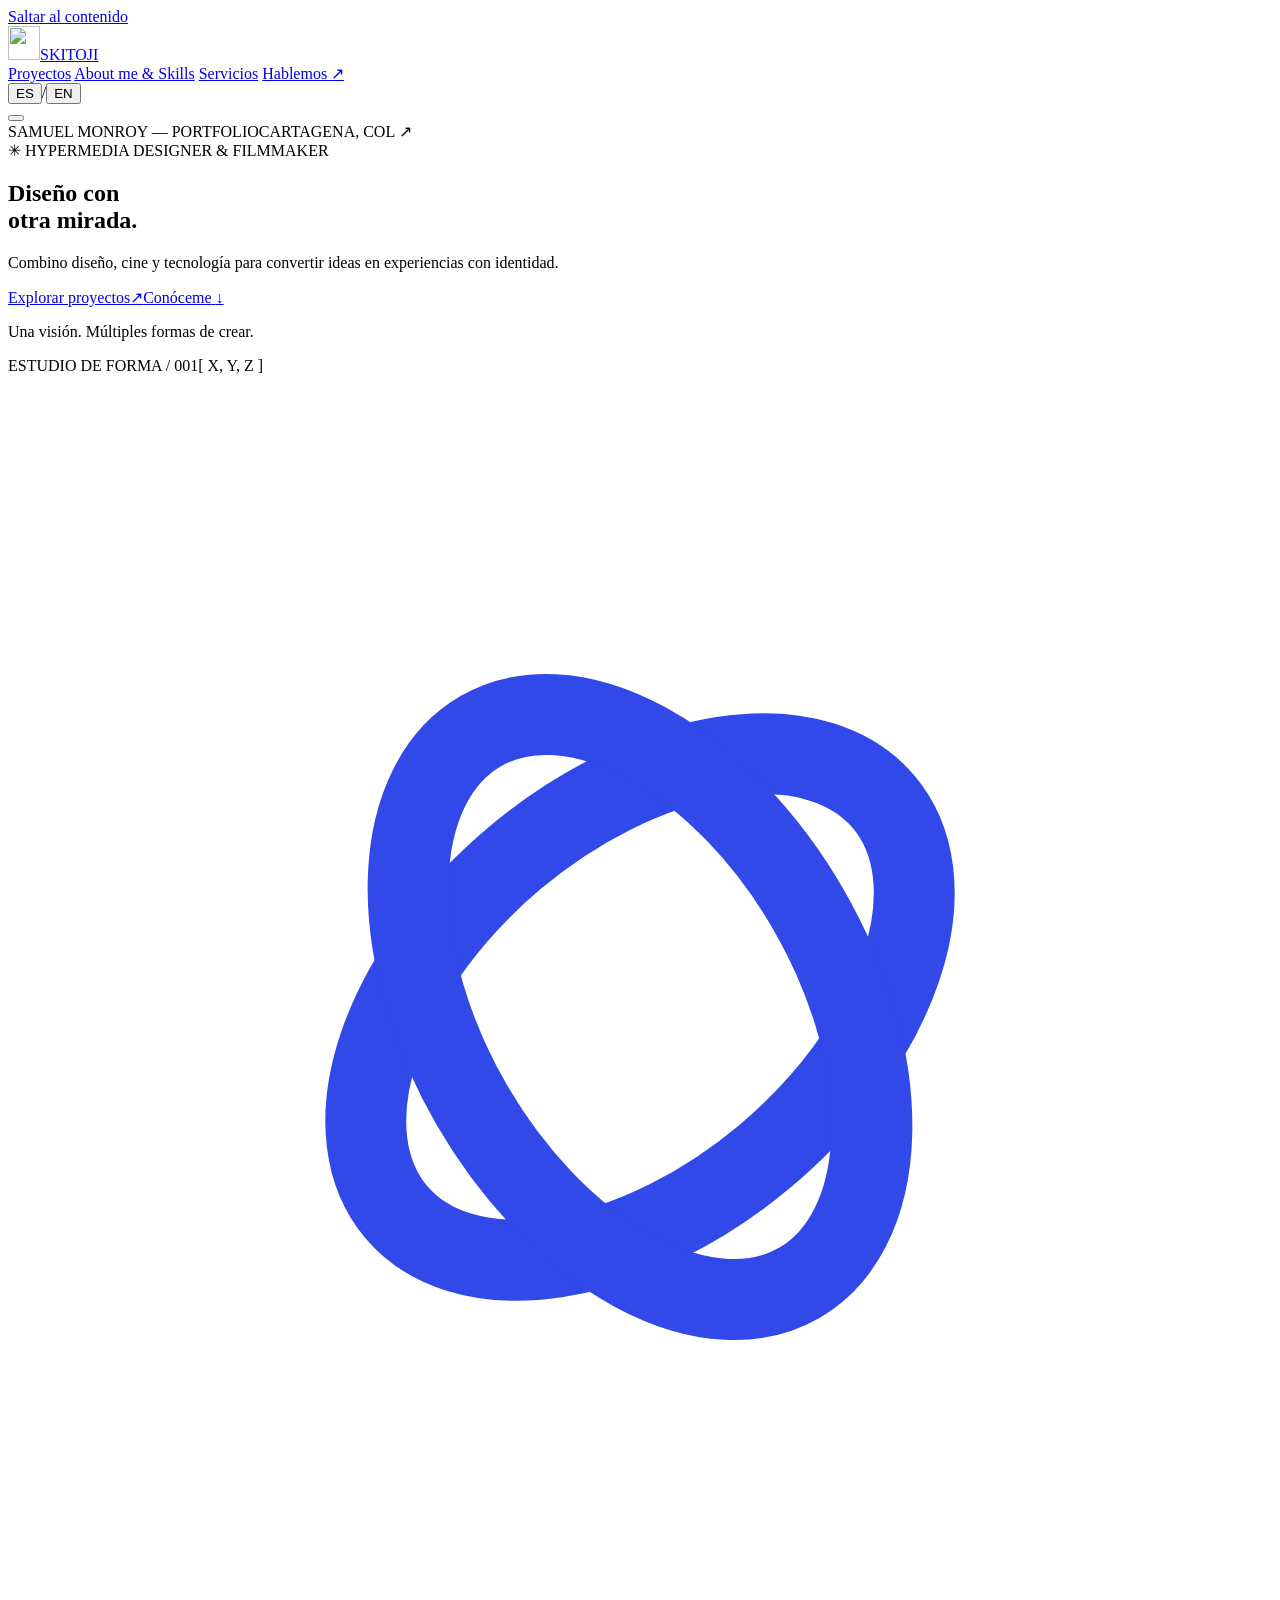
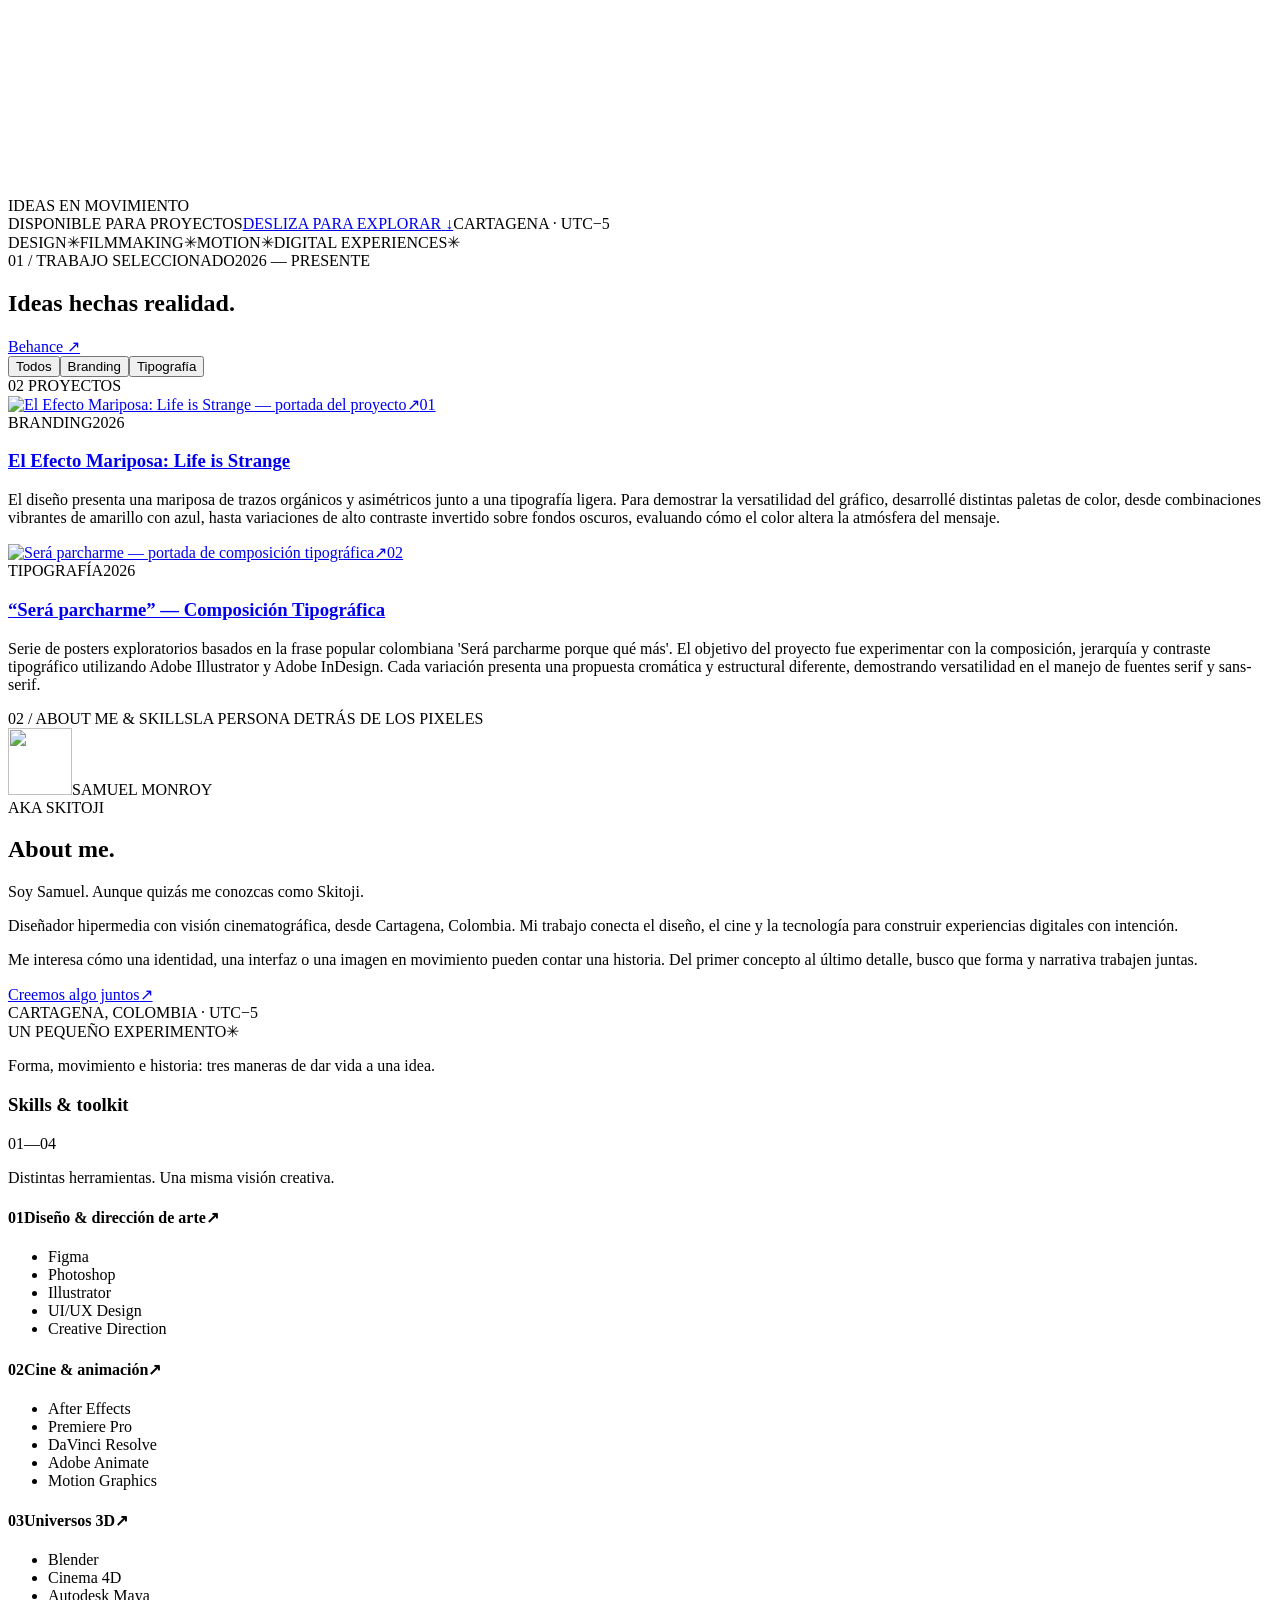
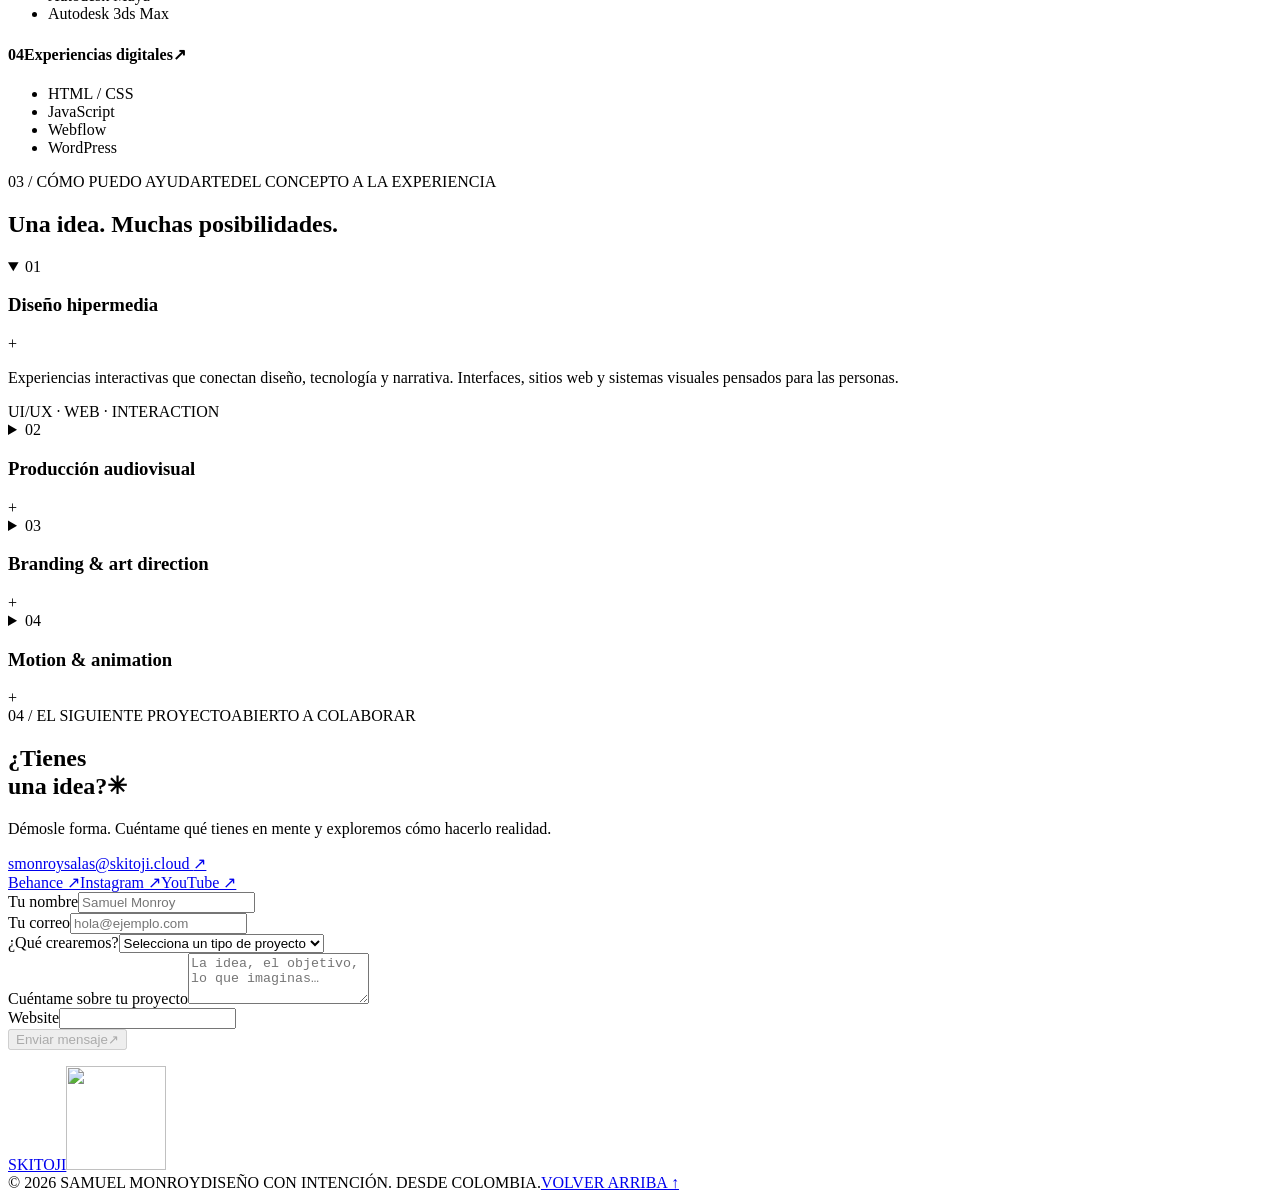
==== commit 994816c5: "Add original S Frame identity and accessible discovery interaction" ====
--- a/skitoji-landing/index.html
+++ b/skitoji-landing/index.html
@@ -17,12 +17,13 @@
   <link rel="stylesheet" href="/style.css">
   <script src="/app.js" defer></script>
   <script src="/scene.js" defer></script>
+  <script src="/delight.js" defer></script>
 </head>
 <body>
   <a class="skip-link" href="#main" data-es="Saltar al contenido" data-en="Skip to content">Saltar al contenido</a>
   <header class="site-header">
     <div class="nav-shell container">
-      <a class="wordmark" href="#home" aria-label="Skitoji — Inicio">SKITOJI<span class="brand-dot" aria-hidden="true">✳</span></a>
+      <a class="wordmark" href="#home" aria-label="Skitoji — Inicio"><img class="brand-symbol" src="/assets/skitoji-symbol.svg" alt="" width="32" height="34">SKITOJI</a>
       <nav class="main-nav" id="mainNav" aria-label="Principal">
         <a href="#work" data-es="Proyectos" data-en="Work">Proyectos</a>
         <a href="#about">About me <span class="nav-small">& Skills</span></a>
@@ -73,7 +74,20 @@
     <section class="about-section section" id="about" aria-labelledby="aboutTitle">
       <div class="container"><div class="section-kicker mono"><span>02 / ABOUT ME & SKILLS</span><span data-es="LA PERSONA DETRÁS DE LOS PIXELES" data-en="THE PERSON BEHIND THE PIXELS">LA PERSONA DETRÁS DE LOS PIXELES</span></div>
       <div class="about-skills-grid">
-        <div class="about-copy"><div class="about-monogram" aria-hidden="true">SM<span>✳</span></div><h2 id="aboutTitle">About me<span class="accent-text">.</span></h2><p class="about-intro" data-es="Soy Samuel. Aunque quizás me conozcas como Skitoji." data-en="I’m Samuel. You might know me as Skitoji.">Soy Samuel. Aunque quizás me conozcas como Skitoji.</p><p data-es="Diseñador hipermedia con visión cinematográfica, desde Cartagena, Colombia. Mi trabajo conecta el diseño, el cine y la tecnología para construir experiencias digitales con intención." data-en="A hypermedia designer with a cinematic perspective, based in Cartagena, Colombia. My work connects design, film and technology to build purposeful digital experiences.">Diseñador hipermedia con visión cinematográfica, desde Cartagena, Colombia. Mi trabajo conecta el diseño, el cine y la tecnología para construir experiencias digitales con intención.</p><p data-es="Me interesa cómo una identidad, una interfaz o una imagen en movimiento pueden contar una historia. Del primer concepto al último detalle, busco que forma y narrativa trabajen juntas." data-en="I’m interested in how an identity, an interface or a moving image can tell a story. From the first concept to the final detail, I bring form and narrative together.">Me interesa cómo una identidad, una interfaz o una imagen en movimiento pueden contar una historia. Del primer concepto al último detalle, busco que forma y narrativa trabajen juntas.</p><a class="text-link" href="#contact"><span data-es="Creemos algo juntos" data-en="Let’s create together">Creemos algo juntos</span><span aria-hidden="true">↗</span></a><div class="about-location mono"><span class="status-dot" aria-hidden="true"></span>CARTAGENA, COLOMBIA · UTC−5</div></div>
+        <div class="about-copy"><div class="about-monogram" aria-hidden="true"><img src="/assets/skitoji-symbol.svg" alt="" width="64" height="67"><span class="monogram-caption mono">SAMUEL MONROY<br>AKA SKITOJI</span></div><h2 id="aboutTitle">About me<span class="accent-text">.</span></h2><p class="about-intro" data-es="Soy Samuel. Aunque quizás me conozcas como Skitoji." data-en="I’m Samuel. You might know me as Skitoji.">Soy Samuel. Aunque quizás me conozcas como Skitoji.</p><p data-es="Diseñador hipermedia con visión cinematográfica, desde Cartagena, Colombia. Mi trabajo conecta el diseño, el cine y la tecnología para construir experiencias digitales con intención." data-en="A hypermedia designer with a cinematic perspective, based in Cartagena, Colombia. My work connects design, film and technology to build purposeful digital experiences.">Diseñador hipermedia con visión cinematográfica, desde Cartagena, Colombia. Mi trabajo conecta el diseño, el cine y la tecnología para construir experiencias digitales con intención.</p><p data-es="Me interesa cómo una identidad, una interfaz o una imagen en movimiento pueden contar una historia. Del primer concepto al último detalle, busco que forma y narrativa trabajen juntas." data-en="I’m interested in how an identity, an interface or a moving image can tell a story. From the first concept to the final detail, I bring form and narrative together.">Me interesa cómo una identidad, una interfaz o una imagen en movimiento pueden contar una historia. Del primer concepto al último detalle, busco que forma y narrativa trabajen juntas.</p><a class="text-link" href="#contact"><span data-es="Creemos algo juntos" data-en="Let’s create together">Creemos algo juntos</span><span aria-hidden="true">↗</span></a><div class="about-location mono"><span class="status-dot" aria-hidden="true"></span>CARTAGENA, COLOMBIA · UTC−5</div>
+          <div class="studio-lab">
+            <div class="studio-heading"><span class="mono" data-es="UN PEQUEÑO EXPERIMENTO" data-en="A SMALL EXPERIMENT">UN PEQUEÑO EXPERIMENTO</span><span class="studio-step mono" aria-hidden="true">✳</span></div>
+            <div class="studio-play" id="studioPlay" hidden role="group" aria-label="Conecta las ideas / Connect the ideas">
+              <span class="studio-symbol" aria-hidden="true"><img src="/assets/skitoji-symbol.svg" alt="" width="44" height="46"></span>
+              <div class="studio-nodes">
+                <button class="spark-node" type="button" data-spark="shape" aria-pressed="false" aria-controls="studioMessage"><span class="spark-glyph" aria-hidden="true">◯</span><span data-es="Forma" data-en="Form">Forma</span></button>
+                <button class="spark-node" type="button" data-spark="motion" aria-pressed="false" aria-controls="studioMessage"><span class="spark-glyph" aria-hidden="true">↗</span><span data-es="Movimiento" data-en="Motion">Movimiento</span></button>
+                <button class="spark-node" type="button" data-spark="story" aria-pressed="false" aria-controls="studioMessage"><span class="spark-glyph" aria-hidden="true">≋</span><span data-es="Historia" data-en="Story">Historia</span></button>
+              </div>
+            </div>
+            <p class="studio-message" id="studioMessage" role="status" aria-live="polite" aria-atomic="true">Forma, movimiento e historia: tres maneras de dar vida a una idea.</p>
+          </div>
+        </div>
         <div class="skills-panel" id="skills"><div class="skills-heading"><h3>Skills & toolkit</h3><span class="mono">01—04</span></div><p class="skills-intro" data-es="Distintas herramientas. Una misma visión creativa." data-en="Different tools. One creative vision.">Distintas herramientas. Una misma visión creativa.</p>
           <div class="skill-group"><h4><span class="skill-index mono">01</span><span data-es="Diseño & dirección de arte" data-en="Design & art direction">Diseño & dirección de arte</span><span class="skill-symbol" aria-hidden="true">↗</span></h4><ul class="skill-tags"><li>Figma</li><li>Photoshop</li><li>Illustrator</li><li>UI/UX Design</li><li>Creative Direction</li></ul></div>
           <div class="skill-group"><h4><span class="skill-index mono">02</span><span data-es="Cine & animación" data-en="Film & animation">Cine & animación</span><span class="skill-symbol" aria-hidden="true">↗</span></h4><ul class="skill-tags"><li>After Effects</li><li>Premiere Pro</li><li>DaVinci Resolve</li><li class="featured-skill">Adobe Animate</li><li>Motion Graphics</li></ul></div>
@@ -94,6 +108,6 @@
       <form class="contact-form" id="contactForm" action="/api/contact" method="post"><div class="form-row"><div class="field"><label for="name" data-es="Tu nombre" data-en="Your name">Tu nombre</label><input id="name" name="name" autocomplete="name" required maxlength="200" placeholder="Samuel Monroy"></div><div class="field"><label for="email" data-es="Tu correo" data-en="Your email">Tu correo</label><input id="email" name="email" type="email" autocomplete="email" required maxlength="200" placeholder="hola@ejemplo.com" data-placeholder-es="hola@ejemplo.com" data-placeholder-en="hello@example.com"></div></div><div class="field"><label for="projectType" data-es="¿Qué crearemos?" data-en="What will we create?">¿Qué crearemos?</label><select id="projectType" name="projectType" required><option value="" data-es="Selecciona un tipo de proyecto" data-en="Select a project type">Selecciona un tipo de proyecto</option><option value="web" data-es="Diseño web / Hipermedia" data-en="Web / Hypermedia design">Diseño web / Hipermedia</option><option value="film" data-es="Cine / Video" data-en="Film / Video">Cine / Video</option><option value="brand">Branding</option><option value="motion" data-es="Animación / Motion" data-en="Animation / Motion">Animación / Motion</option><option value="other" data-es="Otro / Exploremos" data-en="Other / Let’s explore">Otro / Exploremos</option></select></div><div class="field"><label for="message" data-es="Cuéntame sobre tu proyecto" data-en="Tell me about your project">Cuéntame sobre tu proyecto</label><textarea id="message" name="message" rows="3" required maxlength="10000" placeholder="La idea, el objetivo, lo que imaginas…" data-placeholder-es="La idea, el objetivo, lo que imaginas…" data-placeholder-en="The idea, the goal, what you imagine…"></textarea></div><div class="honeypot" aria-hidden="true"><label for="website">Website</label><input id="website" name="website" tabindex="-1" autocomplete="off"></div><input type="hidden" name="form_time" value=""><button class="button button-light submit-button" type="submit" disabled><span data-submit-label data-es="Enviar mensaje" data-en="Send message">Enviar mensaje</span><span aria-hidden="true">↗</span></button><p class="form-status" id="formStatus" role="status" aria-live="polite"></p><noscript><p>Para enviar el formulario activa JavaScript o escribe a <a href="mailto:smonroysalas@skitoji.cloud">smonroysalas@skitoji.cloud</a>.</p></noscript></form>
       </div></div></section>
   </main>
-  <footer class="site-footer container"><a href="#home" class="footer-wordmark" aria-label="Skitoji — volver al inicio">SKITOJI<span aria-hidden="true">✳</span></a><div class="footer-bottom mono"><span>© <span id="year">2026</span> SAMUEL MONROY</span><span data-es="DISEÑO CON INTENCIÓN. DESDE COLOMBIA." data-en="PURPOSEFUL DESIGN. FROM COLOMBIA.">DISEÑO CON INTENCIÓN. DESDE COLOMBIA.</span><a href="#home"><span data-es="VOLVER ARRIBA" data-en="BACK TO TOP">VOLVER ARRIBA</span> ↑</a></div></footer>
+  <footer class="site-footer container"><a href="#home" class="footer-wordmark" aria-label="Skitoji — volver al inicio">SKITOJI<img class="footer-symbol" src="/assets/skitoji-symbol.svg" alt="" width="100" height="104"></a><div class="footer-bottom mono"><span>© <span id="year">2026</span> SAMUEL MONROY</span><span data-es="DISEÑO CON INTENCIÓN. DESDE COLOMBIA." data-en="PURPOSEFUL DESIGN. FROM COLOMBIA.">DISEÑO CON INTENCIÓN. DESDE COLOMBIA.</span><a href="#home"><span data-es="VOLVER ARRIBA" data-en="BACK TO TOP">VOLVER ARRIBA</span> ↑</a></div></footer>
 </body>
 </html>
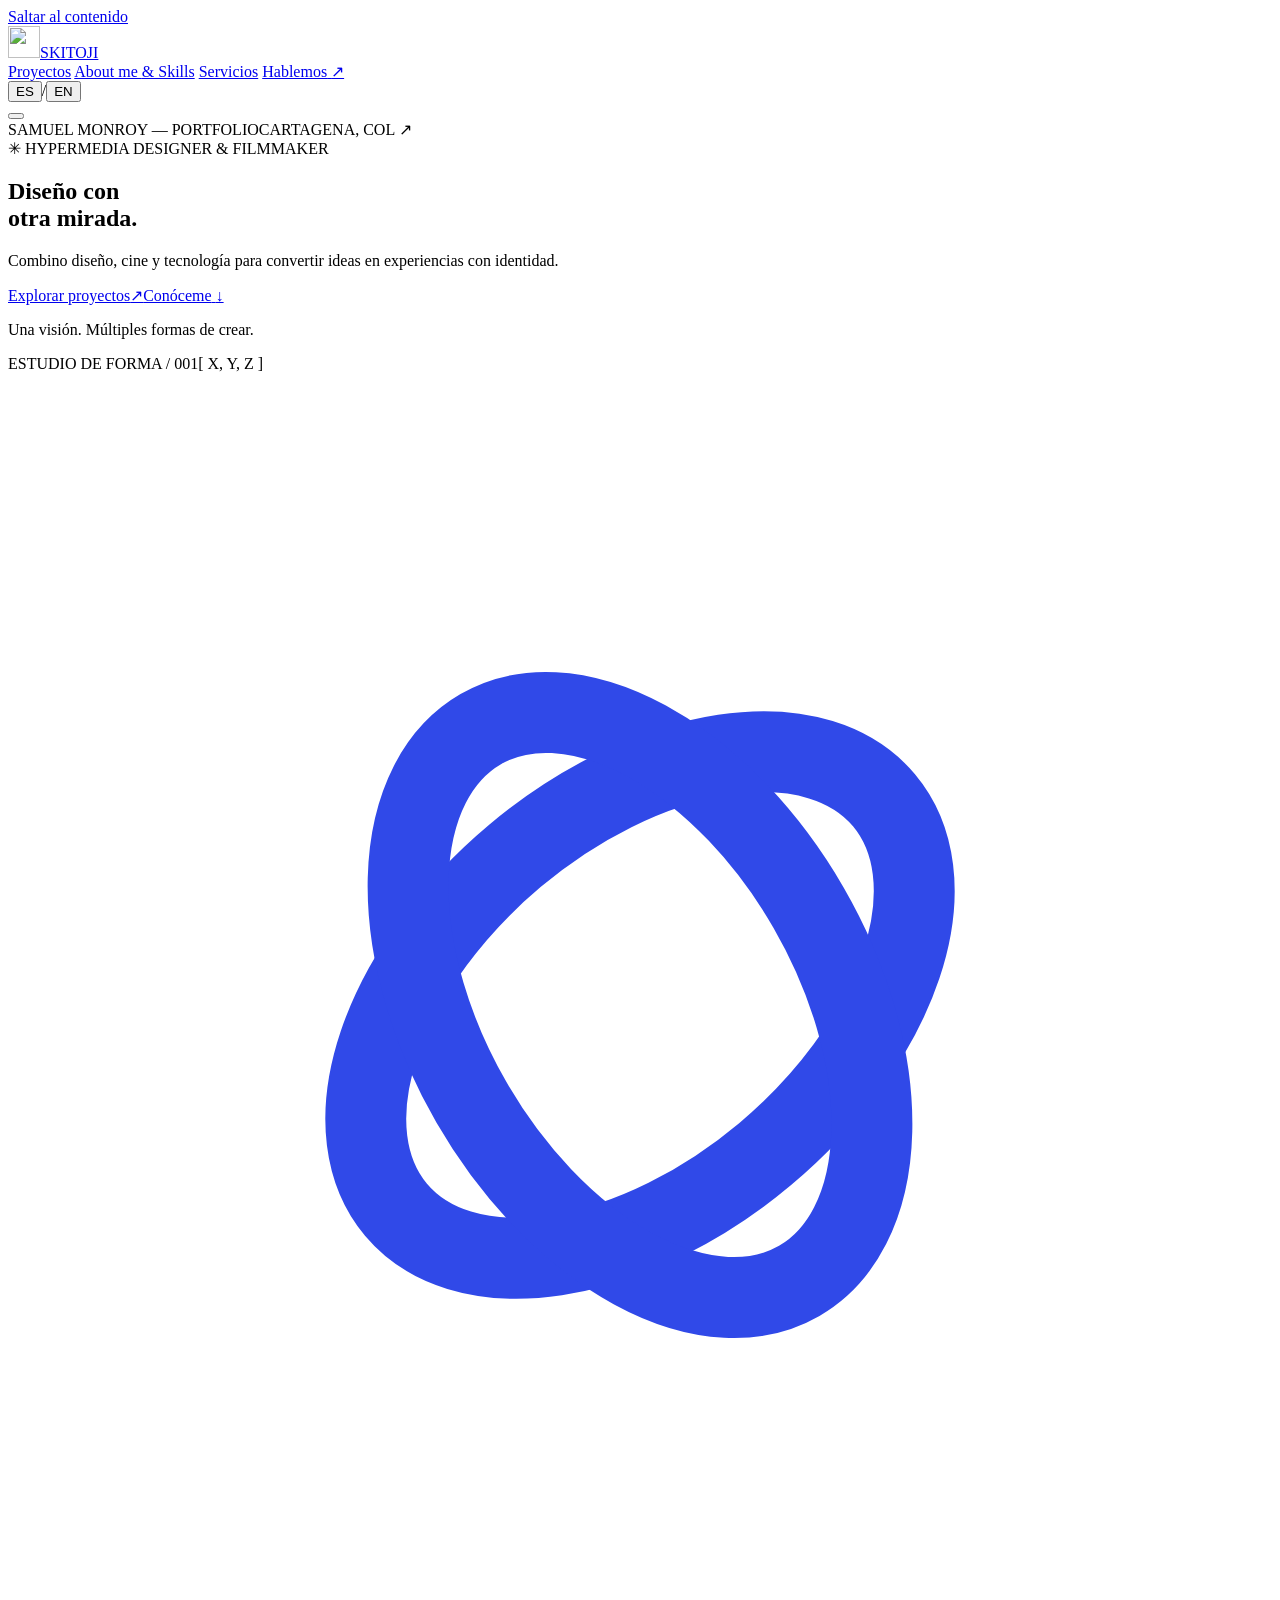
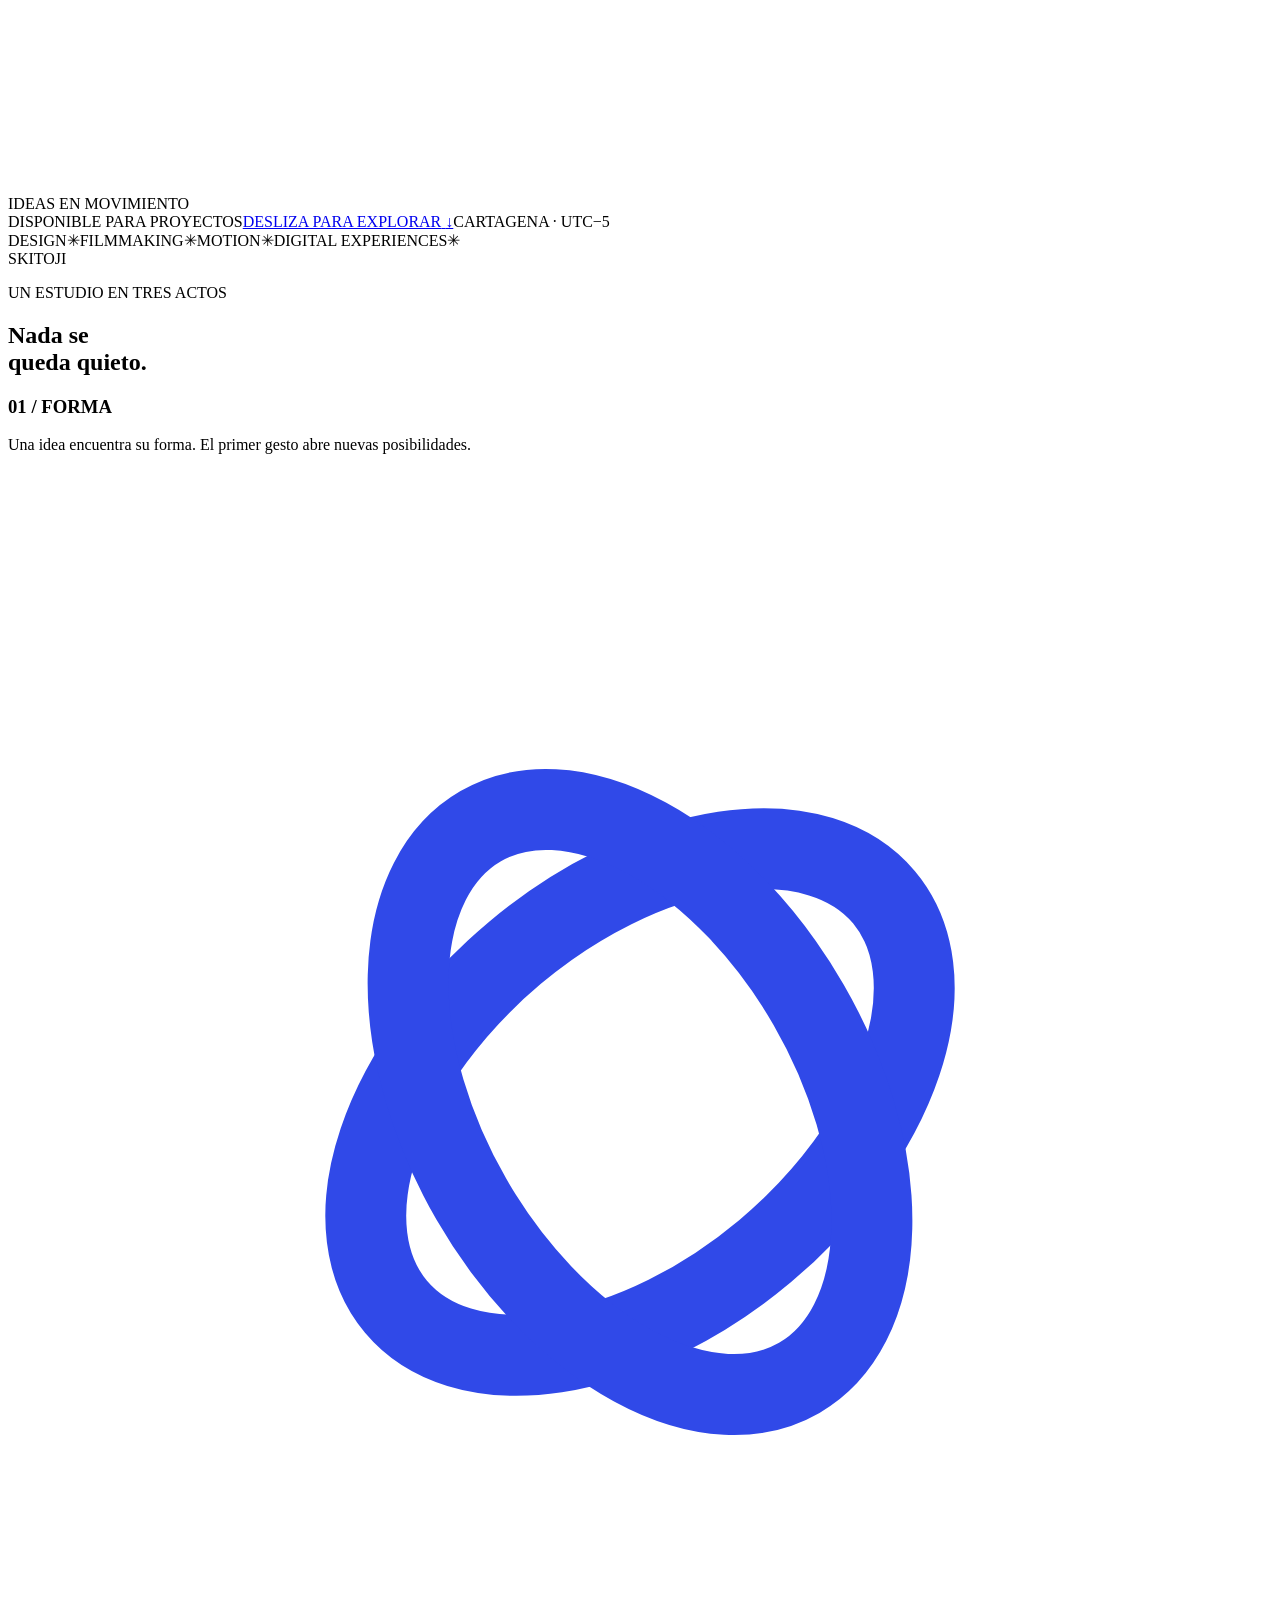
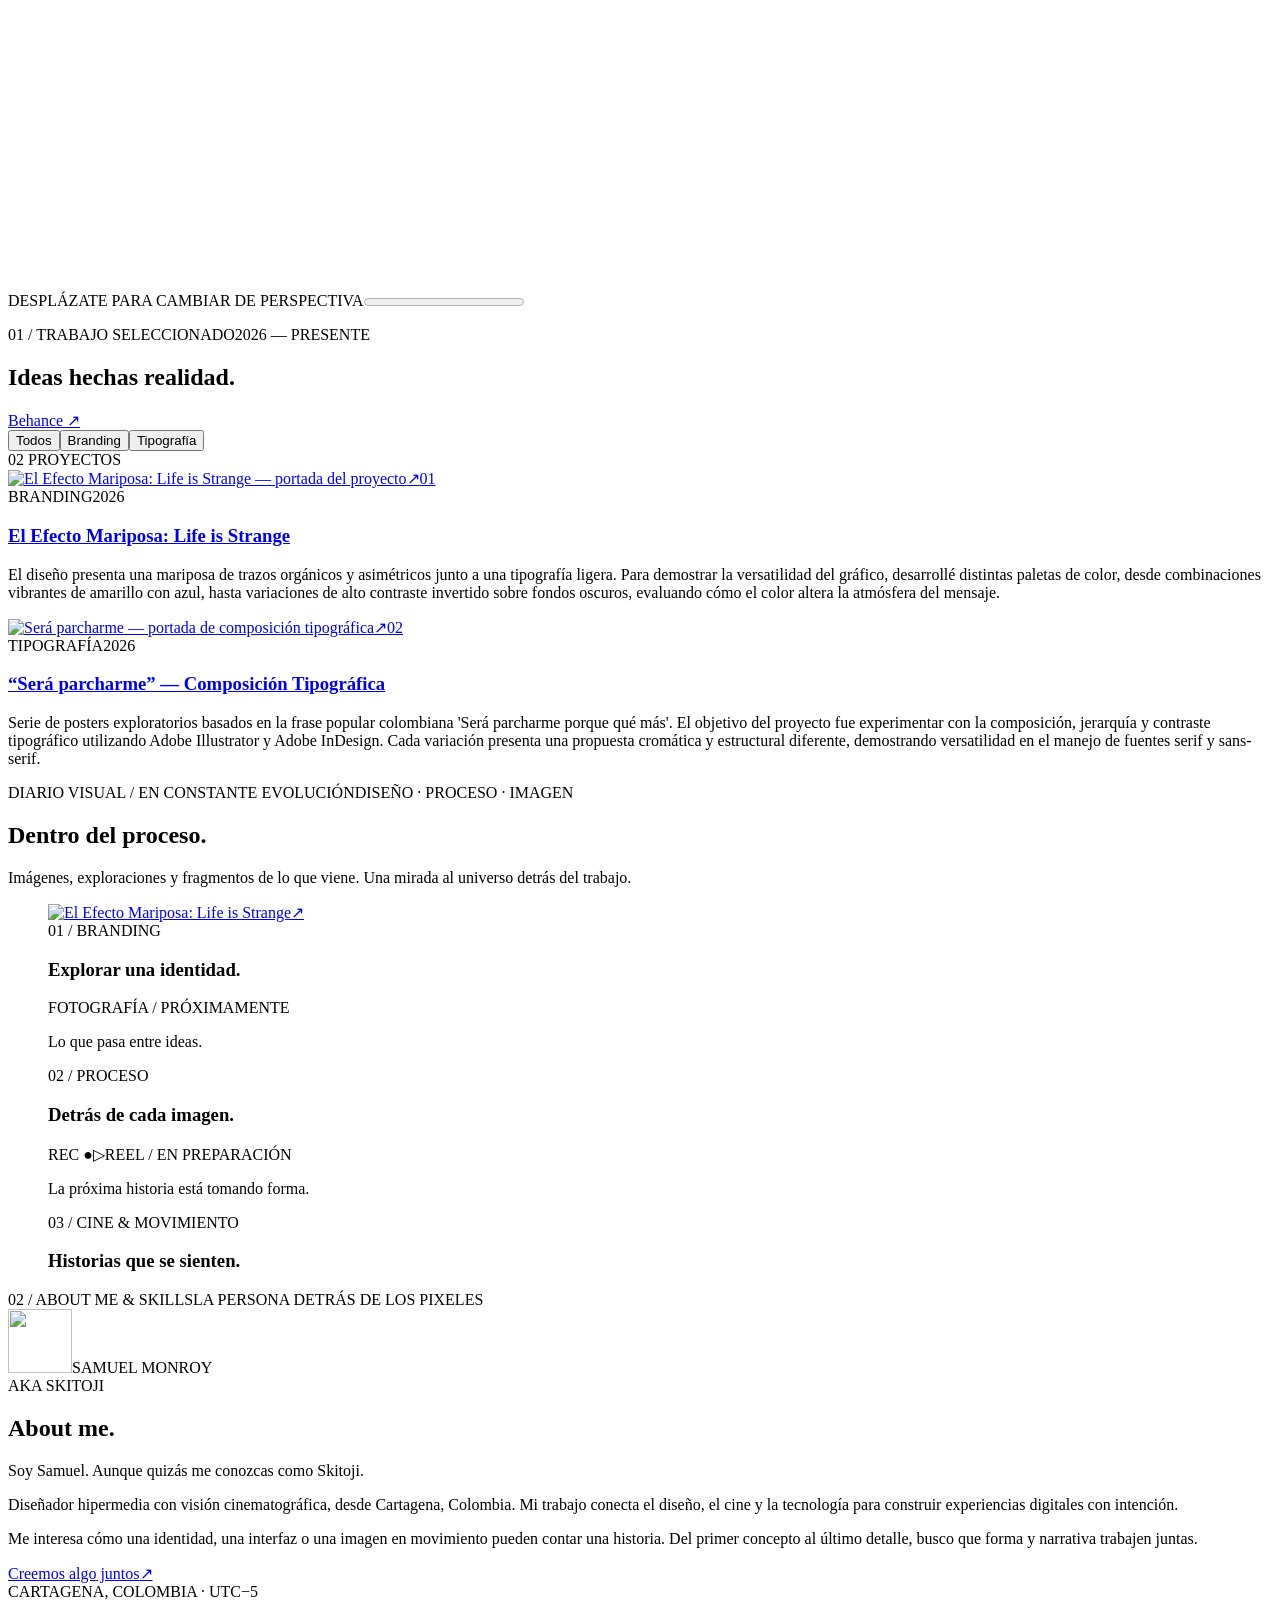
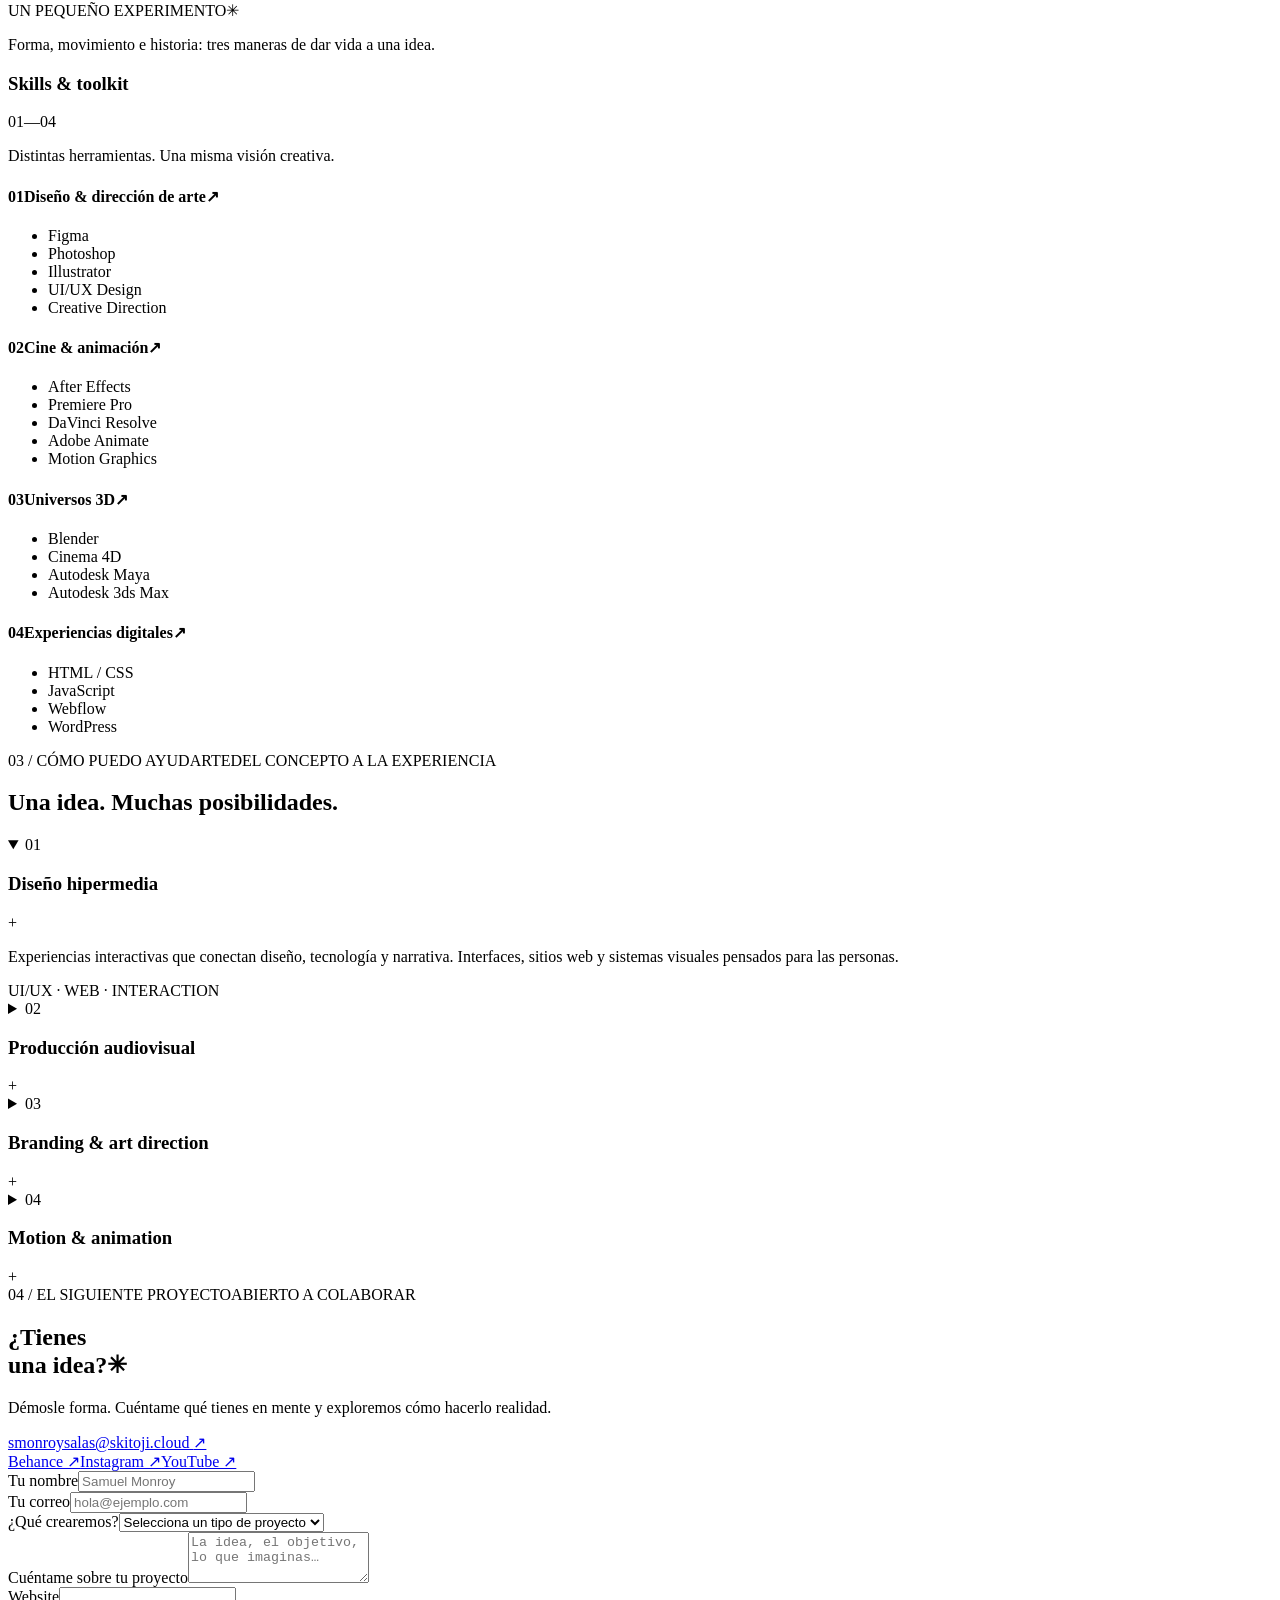
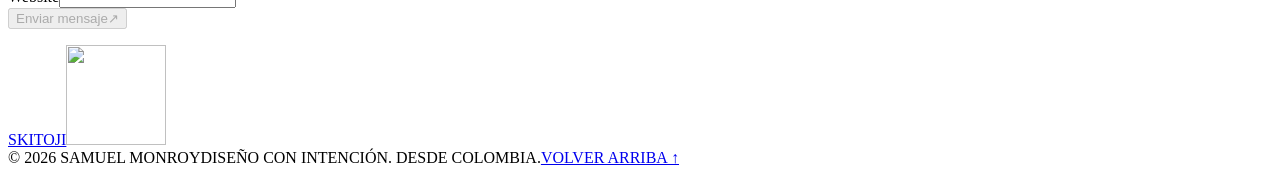
==== commit a47738c0: "Adopt Flujo identity and social kit; add scroll-driven 3D study, visual journal and opt-in sound" ====
--- a/skitoji-landing/index.html
+++ b/skitoji-landing/index.html
@@ -18,12 +18,14 @@
   <script src="/app.js" defer></script>
   <script src="/scene.js" defer></script>
   <script src="/delight.js" defer></script>
+  <script src="/studio.js" defer></script>
+  <script src="/sound.js" defer></script>
 </head>
 <body>
   <a class="skip-link" href="#main" data-es="Saltar al contenido" data-en="Skip to content">Saltar al contenido</a>
   <header class="site-header">
     <div class="nav-shell container">
-      <a class="wordmark" href="#home" aria-label="Skitoji — Inicio"><img class="brand-symbol" src="/assets/skitoji-symbol.svg" alt="" width="32" height="34">SKITOJI</a>
+      <a class="wordmark" href="#home" aria-label="Skitoji — Inicio"><img class="brand-symbol" src="/assets/skitoji-symbol.svg" alt="" width="32" height="32">SKITOJI</a>
       <nav class="main-nav" id="mainNav" aria-label="Principal">
         <a href="#work" data-es="Proyectos" data-en="Work">Proyectos</a>
         <a href="#about">About me <span class="nav-small">& Skills</span></a>
@@ -31,6 +33,7 @@
         <a href="#contact" class="nav-contact"><span data-es="Hablemos" data-en="Let’s talk">Hablemos</span> <span aria-hidden="true">↗</span></a>
       </nav>
       <div class="nav-actions">
+        <button class="sound-toggle" id="soundToggle" type="button" aria-pressed="false" aria-label="Activar sonido" hidden><span class="sound-icon" aria-hidden="true">♪</span><span data-sound-label>Sonido OFF</span></button>
         <div class="language-switch" role="group" aria-label="Idioma / Language">
           <button type="button" data-lang="es" aria-pressed="true">ES</button><span aria-hidden="true">/</span><button type="button" data-lang="en" aria-pressed="false">EN</button>
         </div>
@@ -60,6 +63,16 @@
       <div class="hero-bottom mono"><span><span class="status-dot" aria-hidden="true"></span><span data-es="DISPONIBLE PARA PROYECTOS" data-en="AVAILABLE FOR PROJECTS">DISPONIBLE PARA PROYECTOS</span></span><a href="#work"><span data-es="DESLIZA PARA EXPLORAR" data-en="SCROLL TO EXPLORE">DESLIZA PARA EXPLORAR</span> <span aria-hidden="true">↓</span></a><span class="local-time" id="localTime">CARTAGENA · UTC−5</span></div>
     </section>
     <div class="discipline-strip" aria-hidden="true"><div class="container"><span>DESIGN</span><span class="strip-star">✳</span><span>FILMMAKING</span><span class="strip-star">✳</span><span>MOTION</span><span class="strip-star">✳</span><span>DIGITAL EXPERIENCES</span><span class="strip-star">✳</span></div></div>
+    <section class="motion-section" id="motionStudy" aria-labelledby="motionTitle">
+      <div class="motion-stage">
+        <div class="motion-backtype" aria-hidden="true">SKITOJI</div>
+        <div class="motion-copy"><p class="mono motion-eyebrow" data-es="UN ESTUDIO EN TRES ACTOS" data-en="A STUDY IN THREE ACTS">UN ESTUDIO EN TRES ACTOS</p><h2 id="motionTitle"><span data-es="Nada se" data-en="Nothing">Nada se</span><br><span data-es="queda quieto." data-en="stands still.">queda quieto.</span></h2><div class="motion-chapter"><h3 id="motionChapterTitle">01 / FORMA</h3><p id="motionChapterCopy">Una idea encuentra su forma. El primer gesto abre nuevas posibilidades.</p></div><div class="motion-chapters" id="chapterNav" role="group" aria-label="Capítulos / Chapters" hidden><button type="button" data-chapter="0" aria-current="step" aria-controls="motionChapterCopy"><span class="mono">01</span><span data-es="Forma" data-en="Form">Forma</span></button><button type="button" data-chapter="1" aria-controls="motionChapterCopy"><span class="mono">02</span><span data-es="Ritmo" data-en="Rhythm">Ritmo</span></button><button type="button" data-chapter="2" aria-controls="motionChapterCopy"><span class="mono">03</span><span data-es="Relato" data-en="Story">Relato</span></button></div></div>
+        <svg class="scene-fallback motion-fallback" viewBox="0 0 500 500" aria-hidden="true"><g fill="none" stroke="#3049e8" stroke-width="32"><ellipse cx="250" cy="250" rx="126" ry="77" transform="rotate(-40 250 250)"/><ellipse cx="250" cy="250" rx="126" ry="77" transform="rotate(60 250 250)"/></g></svg>
+        <canvas id="motionCanvas" aria-hidden="true"></canvas>
+        <div class="motion-footer"><span class="mono" data-es="DESPLÁZATE PARA CAMBIAR DE PERSPECTIVA" data-en="SCROLL TO SHIFT PERSPECTIVE">DESPLÁZATE PARA CAMBIAR DE PERSPECTIVA</span><progress id="motionProgress" max="1" value="0" aria-label="Progreso de la escena / Scene progress"></progress><div class="scene-controls" hidden><button id="storySceneMode" type="button" aria-pressed="false"><span data-scene-label>Ver malla</span></button><button id="storyMotionToggle" type="button" aria-pressed="false"><span data-motion-label>Pausar</span></button></div></div>
+        <p class="sr-only" id="motionAnnouncement" role="status" aria-live="polite" aria-atomic="true"></p>
+      </div>
+    </section>
     <section class="work-section section container" id="work" aria-labelledby="workTitle">
       <div class="section-kicker mono"><span>01 / <span data-es="TRABAJO SELECCIONADO" data-en="SELECTED WORK">TRABAJO SELECCIONADO</span></span><span>2026 — <span data-es="PRESENTE" data-en="PRESENT">PRESENTE</span></span></div>
       <div class="section-heading"><h2 id="workTitle" data-es="Ideas hechas realidad." data-en="Ideas made real.">Ideas hechas realidad.</h2><a class="text-link" href="https://www.behance.net/skitoji" target="_blank" rel="noopener noreferrer">Behance <span aria-hidden="true">↗</span></a></div>
@@ -71,14 +84,21 @@
       <p class="work-empty" id="workEmpty" hidden data-es="No hay proyectos en esta categoría por ahora." data-en="No projects in this category yet.">No hay proyectos en esta categoría por ahora.</p>
       <p class="work-notice mono" id="workNotice" role="status"></p>
     </section>
+    <section class="journal-section section" id="journal" aria-labelledby="journalTitle"><div class="container"><div class="section-kicker mono"><span data-es="DIARIO VISUAL / EN CONSTANTE EVOLUCIÓN" data-en="VISUAL JOURNAL / ALWAYS EVOLVING">DIARIO VISUAL / EN CONSTANTE EVOLUCIÓN</span><span data-es="DISEÑO · PROCESO · IMAGEN" data-en="DESIGN · PROCESS · IMAGE">DISEÑO · PROCESO · IMAGEN</span></div><div class="section-heading"><h2 id="journalTitle" data-es="Dentro del proceso." data-en="Inside the process.">Dentro del proceso.</h2><div class="journal-navigation"><button id="journalPrev" type="button" aria-label="Anterior / Previous" aria-controls="journalTrack" hidden>←</button><button id="journalNext" type="button" aria-label="Siguiente / Next" aria-controls="journalTrack" hidden>→</button></div></div><p class="journal-intro" data-es="Imágenes, exploraciones y fragmentos de lo que viene. Una mirada al universo detrás del trabajo." data-en="Images, explorations and fragments of what comes next. A glimpse into the world behind the work.">Imágenes, exploraciones y fragmentos de lo que viene. Una mirada al universo detrás del trabajo.</p></div>
+      <div class="journal-track" id="journalTrack" tabindex="0" role="region" aria-label="Diario visual / Visual journal">
+        <figure class="journal-card"><a class="journal-media journal-artwork" href="https://www.behance.net/gallery/257111927/El-Efecto-Mariposa-Life-is-Strange" target="_blank" rel="noopener noreferrer"><img src="https://mir-s3-cdn-cf.behance.net/projects/404/186b76257111927.Y3JvcCw0MDAxLDMxMjksMCw0MzU.png" alt="El Efecto Mariposa: Life is Strange" loading="lazy" width="800" height="625"><span class="journal-corner" aria-hidden="true">↗</span></a><figcaption><span class="mono">01 / BRANDING</span><h3 data-es="Explorar una identidad." data-en="Exploring an identity.">Explorar una identidad.</h3></figcaption></figure>
+        <figure class="journal-card"><div class="journal-media journal-photo"><div class="media-placeholder" id="photoPlaceholder"><span class="frame-viewfinder" aria-hidden="true"></span><span class="mono" data-es="FOTOGRAFÍA / PRÓXIMAMENTE" data-en="PHOTOGRAPHY / COMING SOON">FOTOGRAFÍA / PRÓXIMAMENTE</span><p data-es="Lo que pasa entre ideas." data-en="What happens between ideas.">Lo que pasa entre ideas.</p></div><img id="studioPhoto" alt="Fotografía del proceso creativo de Skitoji" width="1200" height="900" loading="lazy" hidden></div><figcaption><span class="mono" data-es="02 / PROCESO" data-en="02 / PROCESS">02 / PROCESO</span><h3 data-es="Detrás de cada imagen." data-en="Behind every image.">Detrás de cada imagen.</h3></figcaption></figure>
+        <figure class="journal-card"><div class="journal-media journal-video"><div class="media-placeholder" id="videoPlaceholder"><span class="video-timestamp mono" aria-hidden="true">REC <span>●</span></span><span class="video-placeholder-icon" aria-hidden="true">▷</span><span class="mono" data-es="REEL / EN PREPARACIÓN" data-en="REEL / IN THE MAKING">REEL / EN PREPARACIÓN</span><p data-es="La próxima historia está tomando forma." data-en="The next story is taking shape.">La próxima historia está tomando forma.</p></div><video id="studioVideo" controls playsinline preload="metadata" aria-label="Reel de Skitoji" hidden></video></div><figcaption><span class="mono" data-es="03 / CINE & MOVIMIENTO" data-en="03 / FILM & MOTION">03 / CINE & MOVIMIENTO</span><h3 data-es="Historias que se sienten." data-en="Stories you can feel.">Historias que se sienten.</h3></figcaption></figure>
+      </div>
+    </section>
     <section class="about-section section" id="about" aria-labelledby="aboutTitle">
       <div class="container"><div class="section-kicker mono"><span>02 / ABOUT ME & SKILLS</span><span data-es="LA PERSONA DETRÁS DE LOS PIXELES" data-en="THE PERSON BEHIND THE PIXELS">LA PERSONA DETRÁS DE LOS PIXELES</span></div>
       <div class="about-skills-grid">
-        <div class="about-copy"><div class="about-monogram" aria-hidden="true"><img src="/assets/skitoji-symbol.svg" alt="" width="64" height="67"><span class="monogram-caption mono">SAMUEL MONROY<br>AKA SKITOJI</span></div><h2 id="aboutTitle">About me<span class="accent-text">.</span></h2><p class="about-intro" data-es="Soy Samuel. Aunque quizás me conozcas como Skitoji." data-en="I’m Samuel. You might know me as Skitoji.">Soy Samuel. Aunque quizás me conozcas como Skitoji.</p><p data-es="Diseñador hipermedia con visión cinematográfica, desde Cartagena, Colombia. Mi trabajo conecta el diseño, el cine y la tecnología para construir experiencias digitales con intención." data-en="A hypermedia designer with a cinematic perspective, based in Cartagena, Colombia. My work connects design, film and technology to build purposeful digital experiences.">Diseñador hipermedia con visión cinematográfica, desde Cartagena, Colombia. Mi trabajo conecta el diseño, el cine y la tecnología para construir experiencias digitales con intención.</p><p data-es="Me interesa cómo una identidad, una interfaz o una imagen en movimiento pueden contar una historia. Del primer concepto al último detalle, busco que forma y narrativa trabajen juntas." data-en="I’m interested in how an identity, an interface or a moving image can tell a story. From the first concept to the final detail, I bring form and narrative together.">Me interesa cómo una identidad, una interfaz o una imagen en movimiento pueden contar una historia. Del primer concepto al último detalle, busco que forma y narrativa trabajen juntas.</p><a class="text-link" href="#contact"><span data-es="Creemos algo juntos" data-en="Let’s create together">Creemos algo juntos</span><span aria-hidden="true">↗</span></a><div class="about-location mono"><span class="status-dot" aria-hidden="true"></span>CARTAGENA, COLOMBIA · UTC−5</div>
+        <div class="about-copy"><div class="about-monogram" aria-hidden="true"><img src="/assets/skitoji-symbol.svg" alt="" width="64" height="64"><span class="monogram-caption mono">SAMUEL MONROY<br>AKA SKITOJI</span></div><h2 id="aboutTitle">About me<span class="accent-text">.</span></h2><p class="about-intro" data-es="Soy Samuel. Aunque quizás me conozcas como Skitoji." data-en="I’m Samuel. You might know me as Skitoji.">Soy Samuel. Aunque quizás me conozcas como Skitoji.</p><p data-es="Diseñador hipermedia con visión cinematográfica, desde Cartagena, Colombia. Mi trabajo conecta el diseño, el cine y la tecnología para construir experiencias digitales con intención." data-en="A hypermedia designer with a cinematic perspective, based in Cartagena, Colombia. My work connects design, film and technology to build purposeful digital experiences.">Diseñador hipermedia con visión cinematográfica, desde Cartagena, Colombia. Mi trabajo conecta el diseño, el cine y la tecnología para construir experiencias digitales con intención.</p><p data-es="Me interesa cómo una identidad, una interfaz o una imagen en movimiento pueden contar una historia. Del primer concepto al último detalle, busco que forma y narrativa trabajen juntas." data-en="I’m interested in how an identity, an interface or a moving image can tell a story. From the first concept to the final detail, I bring form and narrative together.">Me interesa cómo una identidad, una interfaz o una imagen en movimiento pueden contar una historia. Del primer concepto al último detalle, busco que forma y narrativa trabajen juntas.</p><a class="text-link" href="#contact"><span data-es="Creemos algo juntos" data-en="Let’s create together">Creemos algo juntos</span><span aria-hidden="true">↗</span></a><div class="about-location mono"><span class="status-dot" aria-hidden="true"></span>CARTAGENA, COLOMBIA · UTC−5</div>
           <div class="studio-lab">
             <div class="studio-heading"><span class="mono" data-es="UN PEQUEÑO EXPERIMENTO" data-en="A SMALL EXPERIMENT">UN PEQUEÑO EXPERIMENTO</span><span class="studio-step mono" aria-hidden="true">✳</span></div>
             <div class="studio-play" id="studioPlay" hidden role="group" aria-label="Conecta las ideas / Connect the ideas">
-              <span class="studio-symbol" aria-hidden="true"><img src="/assets/skitoji-symbol.svg" alt="" width="44" height="46"></span>
+              <span class="studio-symbol" aria-hidden="true"><img src="/assets/skitoji-symbol.svg" alt="" width="44" height="44"></span>
               <div class="studio-nodes">
                 <button class="spark-node" type="button" data-spark="shape" aria-pressed="false" aria-controls="studioMessage"><span class="spark-glyph" aria-hidden="true">◯</span><span data-es="Forma" data-en="Form">Forma</span></button>
                 <button class="spark-node" type="button" data-spark="motion" aria-pressed="false" aria-controls="studioMessage"><span class="spark-glyph" aria-hidden="true">↗</span><span data-es="Movimiento" data-en="Motion">Movimiento</span></button>
@@ -108,6 +128,6 @@
       <form class="contact-form" id="contactForm" action="/api/contact" method="post"><div class="form-row"><div class="field"><label for="name" data-es="Tu nombre" data-en="Your name">Tu nombre</label><input id="name" name="name" autocomplete="name" required maxlength="200" placeholder="Samuel Monroy"></div><div class="field"><label for="email" data-es="Tu correo" data-en="Your email">Tu correo</label><input id="email" name="email" type="email" autocomplete="email" required maxlength="200" placeholder="hola@ejemplo.com" data-placeholder-es="hola@ejemplo.com" data-placeholder-en="hello@example.com"></div></div><div class="field"><label for="projectType" data-es="¿Qué crearemos?" data-en="What will we create?">¿Qué crearemos?</label><select id="projectType" name="projectType" required><option value="" data-es="Selecciona un tipo de proyecto" data-en="Select a project type">Selecciona un tipo de proyecto</option><option value="web" data-es="Diseño web / Hipermedia" data-en="Web / Hypermedia design">Diseño web / Hipermedia</option><option value="film" data-es="Cine / Video" data-en="Film / Video">Cine / Video</option><option value="brand">Branding</option><option value="motion" data-es="Animación / Motion" data-en="Animation / Motion">Animación / Motion</option><option value="other" data-es="Otro / Exploremos" data-en="Other / Let’s explore">Otro / Exploremos</option></select></div><div class="field"><label for="message" data-es="Cuéntame sobre tu proyecto" data-en="Tell me about your project">Cuéntame sobre tu proyecto</label><textarea id="message" name="message" rows="3" required maxlength="10000" placeholder="La idea, el objetivo, lo que imaginas…" data-placeholder-es="La idea, el objetivo, lo que imaginas…" data-placeholder-en="The idea, the goal, what you imagine…"></textarea></div><div class="honeypot" aria-hidden="true"><label for="website">Website</label><input id="website" name="website" tabindex="-1" autocomplete="off"></div><input type="hidden" name="form_time" value=""><button class="button button-light submit-button" type="submit" disabled><span data-submit-label data-es="Enviar mensaje" data-en="Send message">Enviar mensaje</span><span aria-hidden="true">↗</span></button><p class="form-status" id="formStatus" role="status" aria-live="polite"></p><noscript><p>Para enviar el formulario activa JavaScript o escribe a <a href="mailto:smonroysalas@skitoji.cloud">smonroysalas@skitoji.cloud</a>.</p></noscript></form>
       </div></div></section>
   </main>
-  <footer class="site-footer container"><a href="#home" class="footer-wordmark" aria-label="Skitoji — volver al inicio">SKITOJI<img class="footer-symbol" src="/assets/skitoji-symbol.svg" alt="" width="100" height="104"></a><div class="footer-bottom mono"><span>© <span id="year">2026</span> SAMUEL MONROY</span><span data-es="DISEÑO CON INTENCIÓN. DESDE COLOMBIA." data-en="PURPOSEFUL DESIGN. FROM COLOMBIA.">DISEÑO CON INTENCIÓN. DESDE COLOMBIA.</span><a href="#home"><span data-es="VOLVER ARRIBA" data-en="BACK TO TOP">VOLVER ARRIBA</span> ↑</a></div></footer>
+  <footer class="site-footer container"><a href="#home" class="footer-wordmark" aria-label="Skitoji — volver al inicio">SKITOJI<img class="footer-symbol" src="/assets/skitoji-symbol.svg" alt="" width="100" height="100"></a><div class="footer-bottom mono"><span>© <span id="year">2026</span> SAMUEL MONROY</span><span data-es="DISEÑO CON INTENCIÓN. DESDE COLOMBIA." data-en="PURPOSEFUL DESIGN. FROM COLOMBIA.">DISEÑO CON INTENCIÓN. DESDE COLOMBIA.</span><a href="#home"><span data-es="VOLVER ARRIBA" data-en="BACK TO TOP">VOLVER ARRIBA</span> ↑</a></div></footer>
 </body>
 </html>
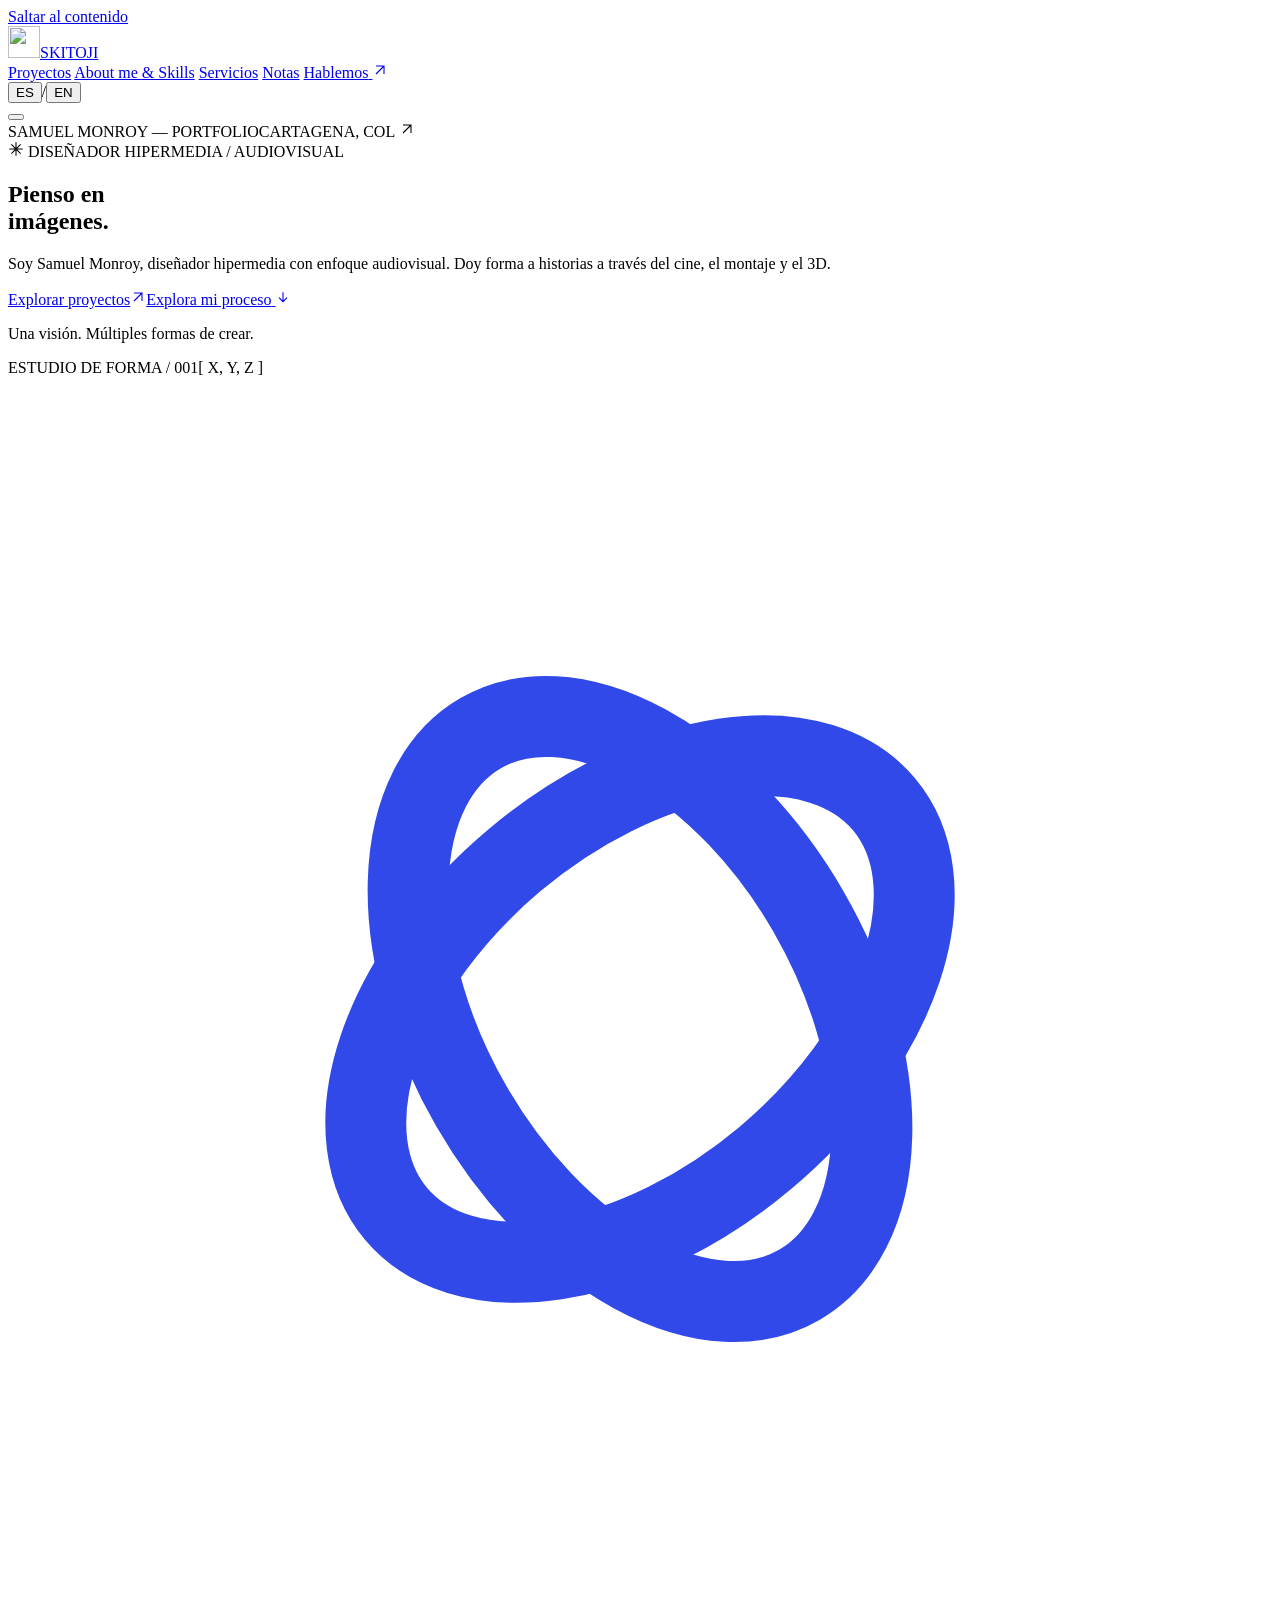
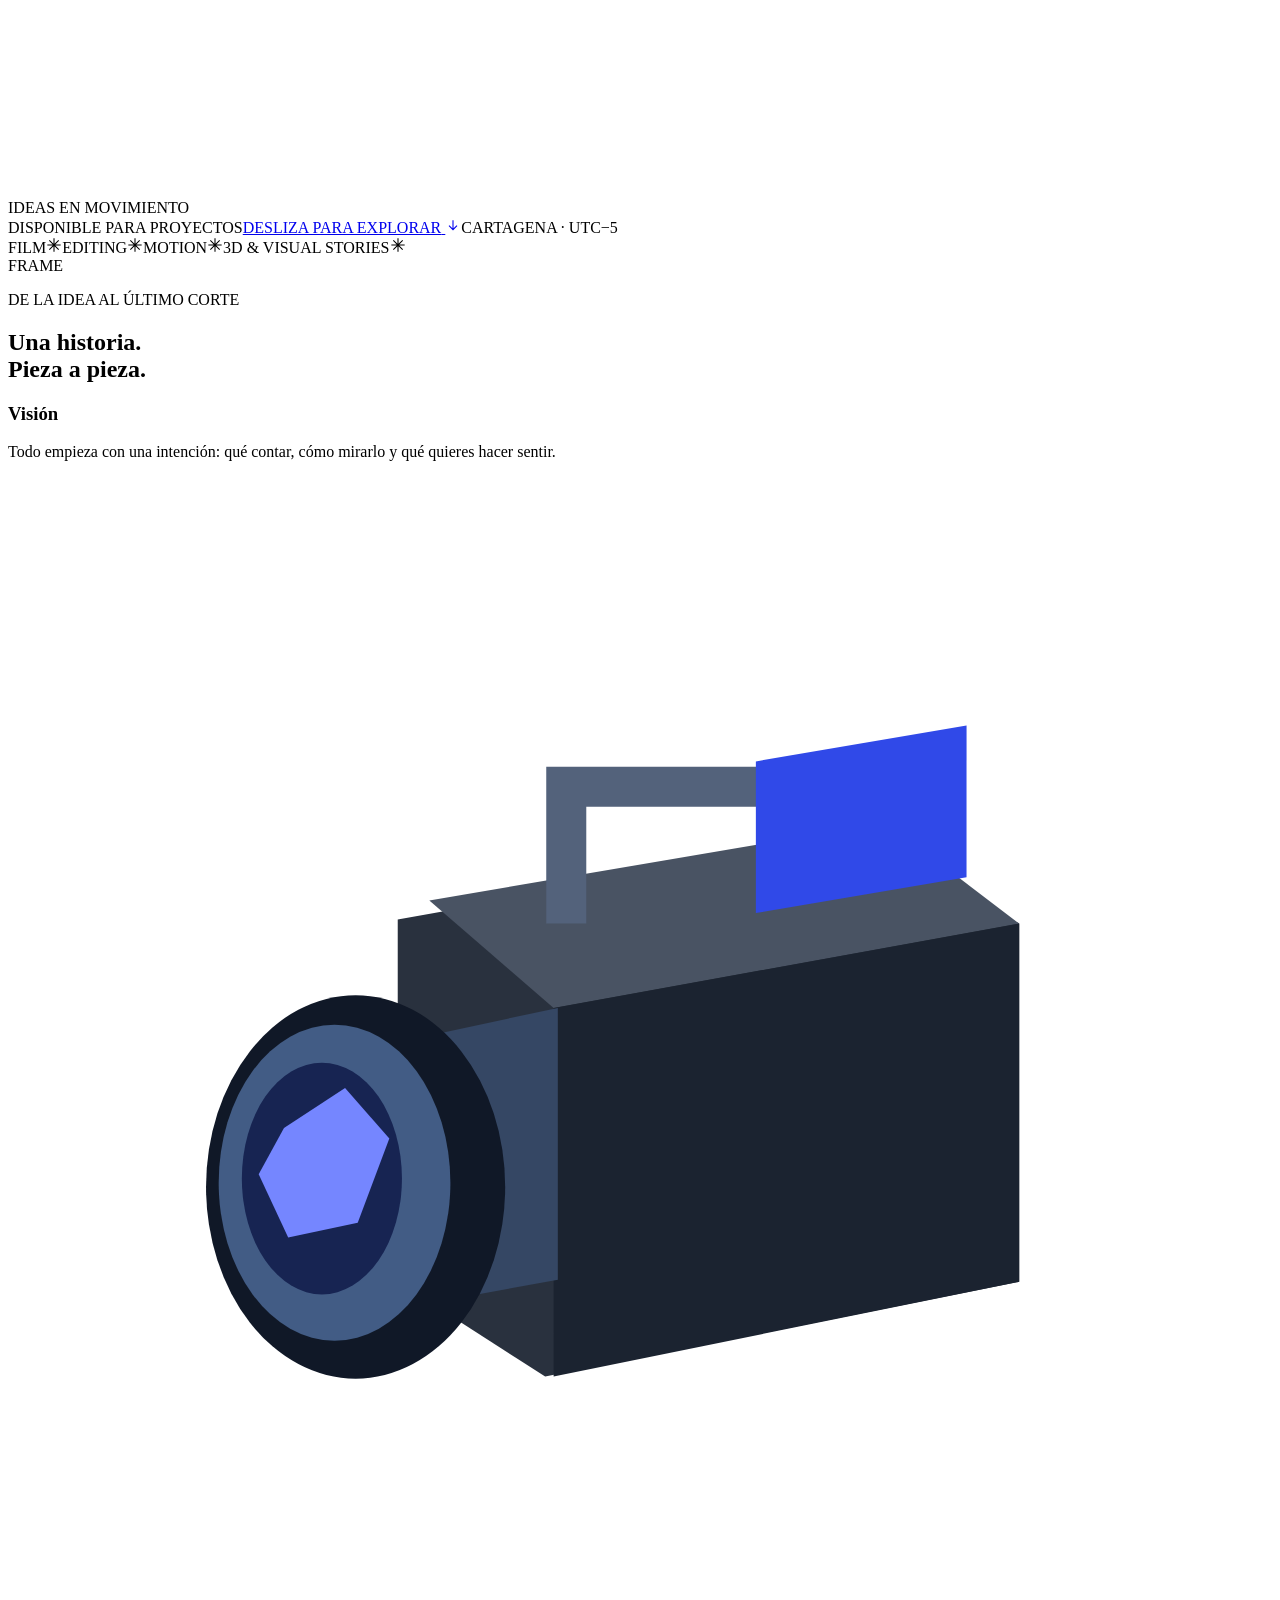
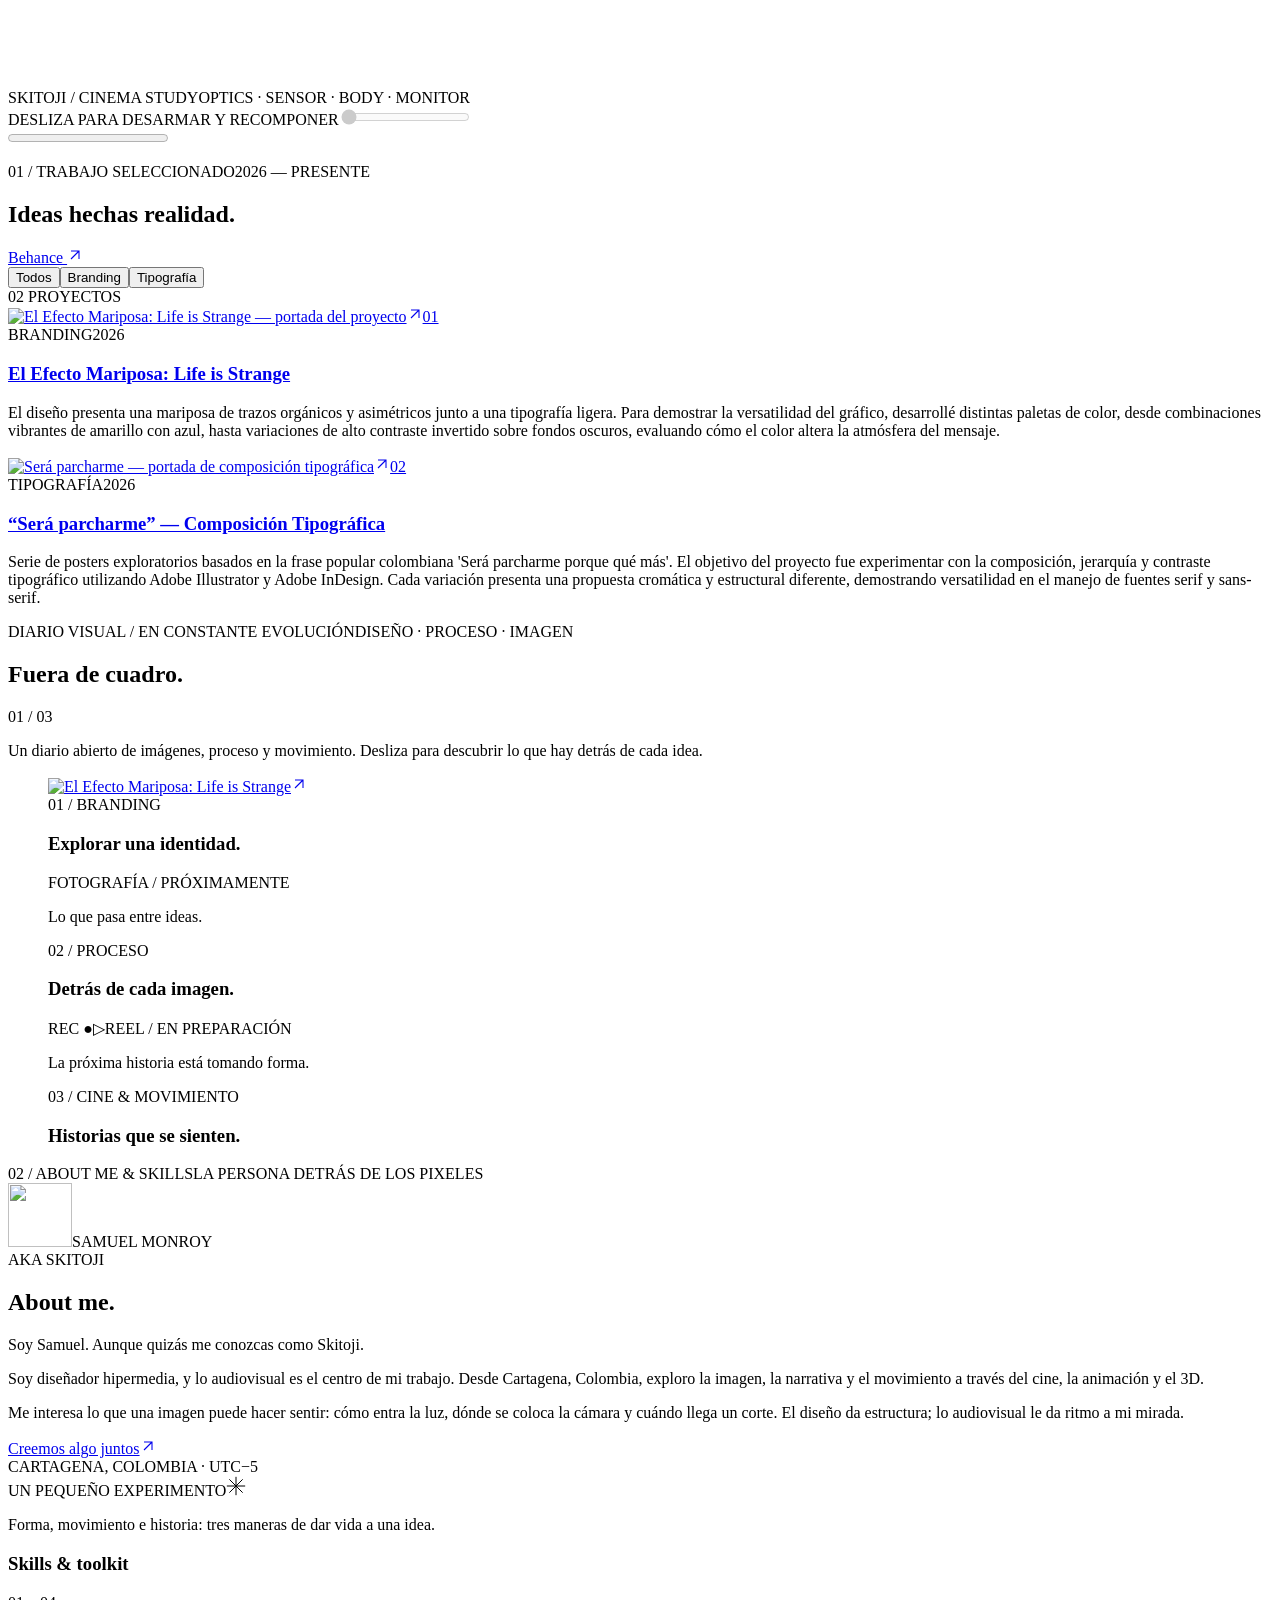
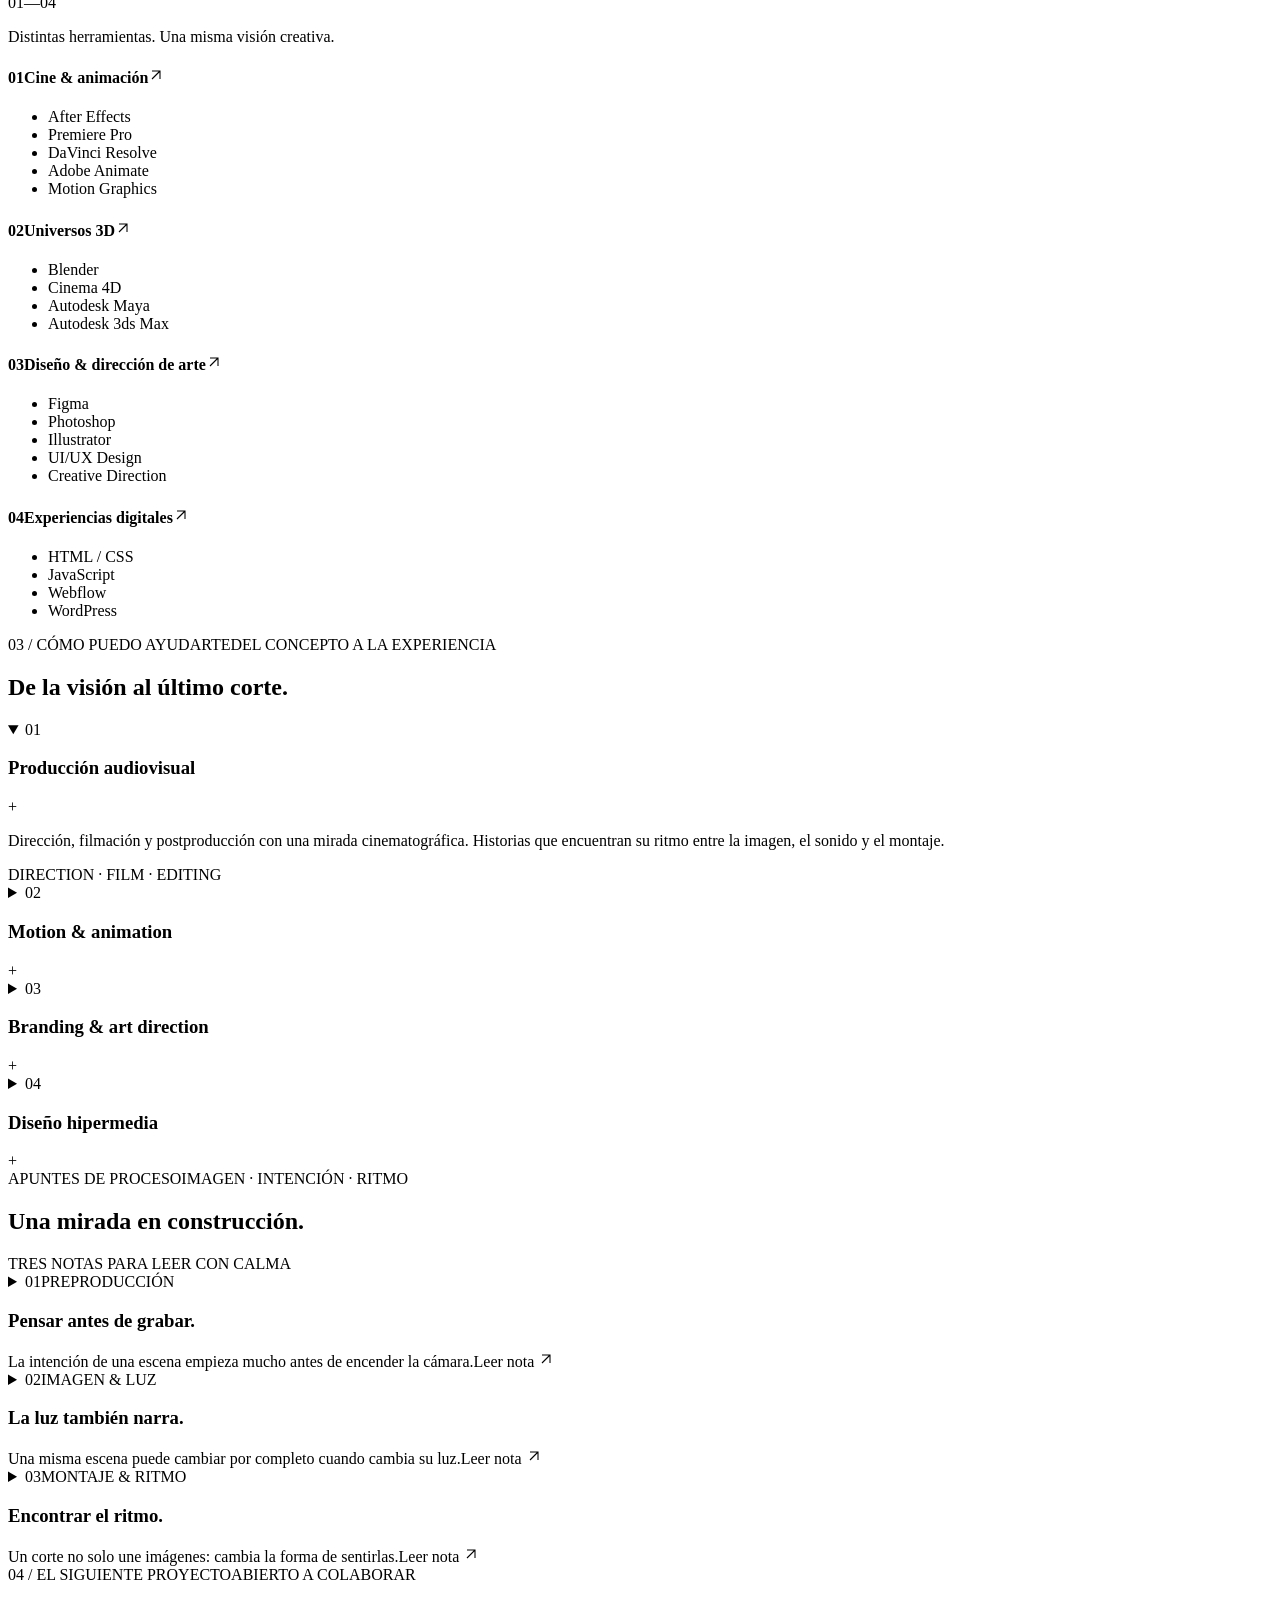
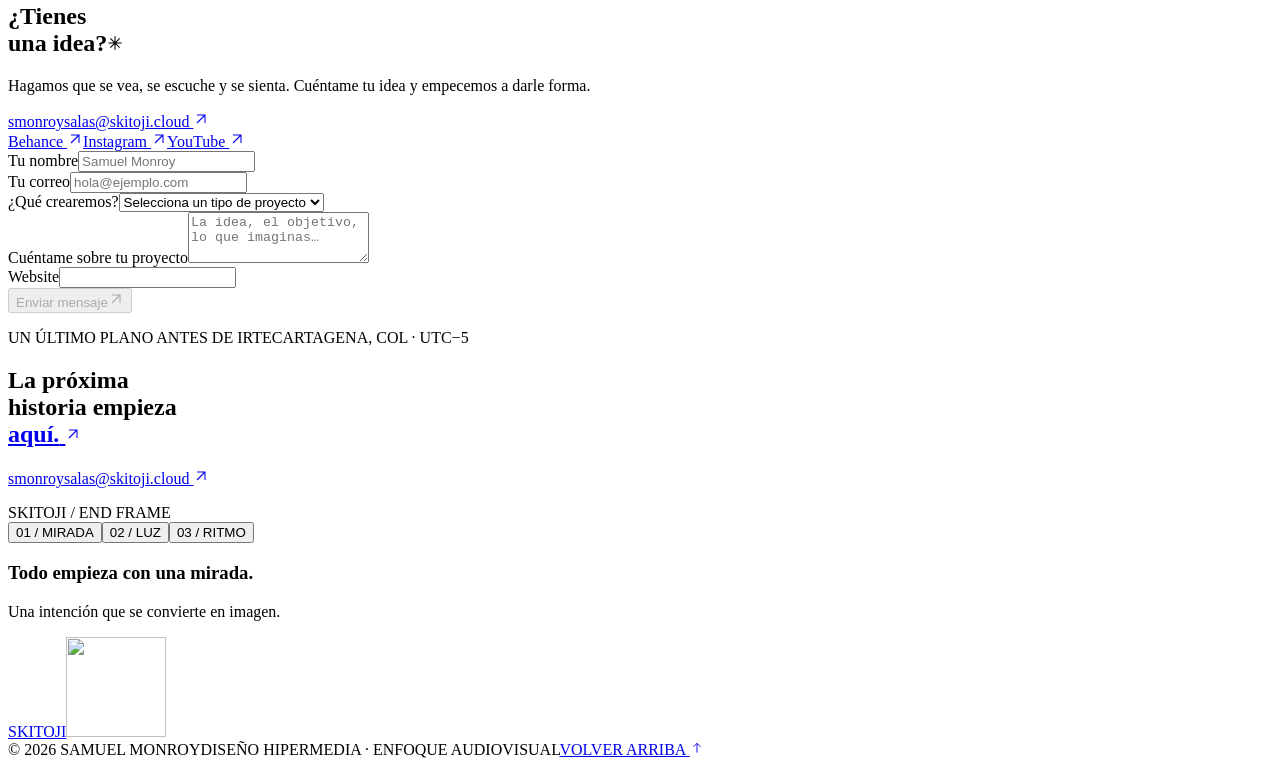
==== commit 36bd2c57: "Refine audiovisual portfolio with exploded cinema camera, editorial notes and interactive footer Kee" ====
--- a/skitoji-landing/index.html
+++ b/skitoji-landing/index.html
@@ -5,9 +5,9 @@
   <meta name="viewport" content="width=device-width,initial-scale=1">
   <meta name="theme-color" content="#f7f7f2">
   <title>SKITOJI — Samuel Monroy · Design & Film</title>
-  <meta name="description" content="Samuel Monroy — diseñador hipermedia y filmmaker en Cartagena, Colombia. Diseño, narrativa visual, animación y experiencias digitales.">
+  <meta name="description" content="Samuel Monroy — diseñador hipermedia y filmmaker en Cartagena, Colombia. Cine, montaje, animación y creación 3D con una mirada audiovisual.">
   <meta property="og:title" content="SKITOJI — Samuel Monroy · Design & Film">
-  <meta property="og:description" content="Diseño, narrativa y movimiento. Explora el portafolio de Samuel Monroy.">
+  <meta property="og:description" content="Samuel Monroy: diseño hipermedia con enfoque audiovisual. Cine, montaje y 3D.">
   <meta property="og:type" content="website">
   <meta property="og:url" content="https://skitoji.cloud/">
   <link rel="canonical" href="https://skitoji.cloud/">
@@ -17,11 +17,13 @@
   <link rel="stylesheet" href="/style.css">
   <script src="/app.js" defer></script>
   <script src="/scene.js" defer></script>
+  <script src="/camera.js" defer></script>
   <script src="/delight.js" defer></script>
   <script src="/studio.js" defer></script>
   <script src="/sound.js" defer></script>
+  <script src="/editorial.js" defer></script>
 </head>
-<body>
+<body class="av-portfolio">
   <a class="skip-link" href="#main" data-es="Saltar al contenido" data-en="Skip to content">Saltar al contenido</a>
   <header class="site-header">
     <div class="nav-shell container">
@@ -30,7 +32,8 @@
         <a href="#work" data-es="Proyectos" data-en="Work">Proyectos</a>
         <a href="#about">About me <span class="nav-small">& Skills</span></a>
         <a href="#services" data-es="Servicios" data-en="Services">Servicios</a>
-        <a href="#contact" class="nav-contact"><span data-es="Hablemos" data-en="Let’s talk">Hablemos</span> <span aria-hidden="true">↗</span></a>
+        <a href="#notes" data-es="Notas" data-en="Notes">Notas</a>
+        <a href="#contact" class="nav-contact"><span data-es="Hablemos" data-en="Let’s talk">Hablemos</span> <span aria-hidden="true"><svg class="ui-icon" viewBox="0 0 24 24" width="16" height="16" aria-hidden="true" fill="none" stroke="currentColor" stroke-width="1.6"><path d="M6 18 18 6M6 6h12v12"/></svg></span></a>
       </nav>
       <div class="nav-actions">
         <button class="sound-toggle" id="soundToggle" type="button" aria-pressed="false" aria-label="Activar sonido" hidden><span class="sound-icon" aria-hidden="true">♪</span><span data-sound-label>Sonido OFF</span></button>
@@ -43,13 +46,13 @@
   </header>
   <main id="main">
     <section class="hero container" id="home" aria-labelledby="heroTitle">
-      <div class="hero-topline mono"><span>SAMUEL MONROY — PORTFOLIO</span><span class="location">CARTAGENA, COL <span aria-hidden="true">↗</span></span></div>
+      <div class="hero-topline mono"><span>SAMUEL MONROY — PORTFOLIO</span><span class="location">CARTAGENA, COL <span aria-hidden="true"><svg class="ui-icon" viewBox="0 0 24 24" width="16" height="16" aria-hidden="true" fill="none" stroke="currentColor" stroke-width="1.6"><path d="M6 18 18 6M6 6h12v12"/></svg></span></span></div>
       <div class="hero-grid">
         <div class="hero-copy">
-          <div class="eyebrow"><span class="tiny-star" aria-hidden="true">✳</span> HYPERMEDIA DESIGNER & FILMMAKER</div>
-          <h1 id="heroTitle"><span data-es="Diseño con" data-en="Design with">Diseño con</span><br><span class="accent-text" data-es="otra mirada." data-en="a new angle.">otra mirada.</span></h1>
-          <p class="hero-description" data-es="Combino diseño, cine y tecnología para convertir ideas en experiencias con identidad." data-en="I bring design, film and technology together to turn ideas into experiences with an identity.">Combino diseño, cine y tecnología para convertir ideas en experiencias con identidad.</p>
-          <div class="hero-links"><a class="button button-dark" href="#work"><span data-es="Explorar proyectos" data-en="Explore my work">Explorar proyectos</span><span aria-hidden="true">↗</span></a><a class="text-link" href="#about"><span data-es="Conóceme" data-en="About me">Conóceme</span> <span aria-hidden="true">↓</span></a></div>
+          <div class="eyebrow"><span class="tiny-star" aria-hidden="true"><svg class="ui-icon" viewBox="0 0 24 24" width="16" height="16" aria-hidden="true" fill="none" stroke="currentColor" stroke-width="1.6"><path d="M12 2v20M2 12h20M5 5l14 14M5 19 19 5"/></svg></span> <span data-es="DISEÑADOR HIPERMEDIA / AUDIOVISUAL" data-en="HYPERMEDIA DESIGNER / AUDIOVISUAL">DISEÑADOR HIPERMEDIA / AUDIOVISUAL</span></div>
+          <h1 id="heroTitle"><span data-es="Pienso en" data-en="Thinking in">Pienso en</span><br><span class="accent-text" data-es="imágenes." data-en="images.">imágenes.</span></h1>
+          <p class="hero-description" data-es="Soy Samuel Monroy, diseñador hipermedia con enfoque audiovisual. Doy forma a historias a través del cine, el montaje y el 3D." data-en="I’m Samuel Monroy, a hypermedia designer focused on audiovisual work. I shape stories through film, editing and 3D.">Soy Samuel Monroy, diseñador hipermedia con enfoque audiovisual. Doy forma a historias a través del cine, el montaje y el 3D.</p>
+          <div class="hero-links"><a class="button button-dark" href="#work"><span data-es="Explorar proyectos" data-en="Explore my work">Explorar proyectos</span><span aria-hidden="true"><svg class="ui-icon" viewBox="0 0 24 24" width="16" height="16" aria-hidden="true" fill="none" stroke="currentColor" stroke-width="1.6"><path d="M6 18 18 6M6 6h12v12"/></svg></span></a><a class="text-link" href="#motionStudy"><span data-es="Explora mi proceso" data-en="Explore my process">Explora mi proceso</span> <span aria-hidden="true"><svg class="ui-icon" viewBox="0 0 24 24" width="16" height="16" aria-hidden="true" fill="none" stroke="currentColor" stroke-width="1.6"><path d="M12 5v14m-6-6 6 6 6-6"/></svg></span></a></div>
           <div class="hero-signature"><span class="signature-line" aria-hidden="true"></span><p data-es="Una visión. Múltiples formas de crear." data-en="One vision. Many ways to create.">Una visión. Múltiples formas de crear.</p></div>
         </div>
         <div class="hero-art" role="group" aria-label="Estudio visual 3D interactivo">
@@ -60,33 +63,50 @@
           <div class="art-bottom mono"><span data-es="IDEAS EN MOVIMIENTO" data-en="IDEAS IN MOTION">IDEAS EN MOVIMIENTO</span><div class="scene-controls" hidden><button id="sceneMode" type="button" aria-pressed="false"><span data-scene-label>Wireframe</span></button><button id="motionToggle" type="button" aria-pressed="false"><span data-motion-label>Pausar</span></button></div></div>
         </div>
       </div>
-      <div class="hero-bottom mono"><span><span class="status-dot" aria-hidden="true"></span><span data-es="DISPONIBLE PARA PROYECTOS" data-en="AVAILABLE FOR PROJECTS">DISPONIBLE PARA PROYECTOS</span></span><a href="#work"><span data-es="DESLIZA PARA EXPLORAR" data-en="SCROLL TO EXPLORE">DESLIZA PARA EXPLORAR</span> <span aria-hidden="true">↓</span></a><span class="local-time" id="localTime">CARTAGENA · UTC−5</span></div>
+      <div class="hero-bottom mono"><span><span class="status-dot" aria-hidden="true"></span><span data-es="DISPONIBLE PARA PROYECTOS" data-en="AVAILABLE FOR PROJECTS">DISPONIBLE PARA PROYECTOS</span></span><a href="#work"><span data-es="DESLIZA PARA EXPLORAR" data-en="SCROLL TO EXPLORE">DESLIZA PARA EXPLORAR</span> <span aria-hidden="true"><svg class="ui-icon" viewBox="0 0 24 24" width="16" height="16" aria-hidden="true" fill="none" stroke="currentColor" stroke-width="1.6"><path d="M12 5v14m-6-6 6 6 6-6"/></svg></span></a><span class="local-time" id="localTime">CARTAGENA · UTC−5</span></div>
     </section>
-    <div class="discipline-strip" aria-hidden="true"><div class="container"><span>DESIGN</span><span class="strip-star">✳</span><span>FILMMAKING</span><span class="strip-star">✳</span><span>MOTION</span><span class="strip-star">✳</span><span>DIGITAL EXPERIENCES</span><span class="strip-star">✳</span></div></div>
-    <section class="motion-section" id="motionStudy" aria-labelledby="motionTitle">
+    <div class="discipline-strip" aria-hidden="true"><div class="container"><span>FILM</span><span class="strip-star"><svg class="ui-icon" viewBox="0 0 24 24" width="16" height="16" aria-hidden="true" fill="none" stroke="currentColor" stroke-width="1.6"><path d="M12 2v20M2 12h20M5 5l14 14M5 19 19 5"/></svg></span><span>EDITING</span><span class="strip-star"><svg class="ui-icon" viewBox="0 0 24 24" width="16" height="16" aria-hidden="true" fill="none" stroke="currentColor" stroke-width="1.6"><path d="M12 2v20M2 12h20M5 5l14 14M5 19 19 5"/></svg></span><span>MOTION</span><span class="strip-star"><svg class="ui-icon" viewBox="0 0 24 24" width="16" height="16" aria-hidden="true" fill="none" stroke="currentColor" stroke-width="1.6"><path d="M12 2v20M2 12h20M5 5l14 14M5 19 19 5"/></svg></span><span>3D & VISUAL STORIES</span><span class="strip-star"><svg class="ui-icon" viewBox="0 0 24 24" width="16" height="16" aria-hidden="true" fill="none" stroke="currentColor" stroke-width="1.6"><path d="M12 2v20M2 12h20M5 5l14 14M5 19 19 5"/></svg></span></div></div>
+    <section class="motion-section camera-study" id="motionStudy" aria-labelledby="motionTitle">
       <div class="motion-stage">
-        <div class="motion-backtype" aria-hidden="true">SKITOJI</div>
-        <div class="motion-copy"><p class="mono motion-eyebrow" data-es="UN ESTUDIO EN TRES ACTOS" data-en="A STUDY IN THREE ACTS">UN ESTUDIO EN TRES ACTOS</p><h2 id="motionTitle"><span data-es="Nada se" data-en="Nothing">Nada se</span><br><span data-es="queda quieto." data-en="stands still.">queda quieto.</span></h2><div class="motion-chapter"><h3 id="motionChapterTitle">01 / FORMA</h3><p id="motionChapterCopy">Una idea encuentra su forma. El primer gesto abre nuevas posibilidades.</p></div><div class="motion-chapters" id="chapterNav" role="group" aria-label="Capítulos / Chapters" hidden><button type="button" data-chapter="0" aria-current="step" aria-controls="motionChapterCopy"><span class="mono">01</span><span data-es="Forma" data-en="Form">Forma</span></button><button type="button" data-chapter="1" aria-controls="motionChapterCopy"><span class="mono">02</span><span data-es="Ritmo" data-en="Rhythm">Ritmo</span></button><button type="button" data-chapter="2" aria-controls="motionChapterCopy"><span class="mono">03</span><span data-es="Relato" data-en="Story">Relato</span></button></div></div>
-        <svg class="scene-fallback motion-fallback" viewBox="0 0 500 500" aria-hidden="true"><g fill="none" stroke="#3049e8" stroke-width="32"><ellipse cx="250" cy="250" rx="126" ry="77" transform="rotate(-40 250 250)"/><ellipse cx="250" cy="250" rx="126" ry="77" transform="rotate(60 250 250)"/></g></svg>
+        <div class="motion-backtype" aria-hidden="true">FRAME</div>
+        <div class="motion-copy">
+          <p class="mono motion-eyebrow" data-es="DE LA IDEA AL ÚLTIMO CORTE" data-en="FROM THE IDEA TO THE FINAL CUT">DE LA IDEA AL ÚLTIMO CORTE</p>
+          <h2 id="motionTitle"><span data-es="Una historia." data-en="One story.">Una historia.</span><br><span data-es="Pieza a pieza." data-en="Piece by piece.">Pieza a pieza.</span></h2>
+          <div class="motion-chapter"><h3 id="motionChapterTitle">Visión</h3><p id="motionChapterCopy">Todo empieza con una intención: qué contar, cómo mirarlo y qué quieres hacer sentir.</p></div>
+          <div class="motion-chapters" id="chapterNav" role="group" aria-label="Capítulos / Chapters" hidden>
+            <button type="button" data-chapter="0" aria-current="step" aria-controls="motionChapterCopy"><span class="mono">01</span><span data-es="Visión" data-en="Vision">Visión</span></button>
+            <button type="button" data-chapter="1" aria-controls="motionChapterCopy"><span class="mono">02</span><span data-es="Óptica" data-en="Optics">Óptica</span></button>
+            <button type="button" data-chapter="2" aria-controls="motionChapterCopy"><span class="mono">03</span><span data-es="Rodaje" data-en="Production">Rodaje</span></button>
+            <button type="button" data-chapter="3" aria-controls="motionChapterCopy"><span class="mono">04</span><span data-es="Montaje" data-en="Editing">Montaje</span></button>
+          </div>
+        </div>
+        <svg class="scene-fallback motion-fallback" viewBox="0 0 600 500" aria-hidden="true"><g transform="translate(50 90)"><path d="M135 120 360 80 430 122V292L205 337 135 292Z" fill="#29313e"/><path d="M150 111 367 74 430 122 209 162Z" fill="#495363"/><path d="M209 162 430 122V292L209 337Z" fill="#1b2330"/><path d="M215 122V57H330V94" fill="none" stroke="#53627b" stroke-width="19"/><path d="M305 45 405 28V100L305 117Z" fill="#3049e8"/><path d="M118 182 211 162V291L118 308Z" fill="#354764"/><ellipse cx="115" cy="247" rx="71" ry="91" fill="#101827"/><ellipse cx="105" cy="245" rx="55" ry="75" fill="#425c85"/><ellipse cx="99" cy="243" rx="38" ry="55" fill="#172452"/><path d="m81 219 29-19 21 24-15 40-33 7-14-30Z" fill="#7586ff"/></g></svg>
         <canvas id="motionCanvas" aria-hidden="true"></canvas>
-        <div class="motion-footer"><span class="mono" data-es="DESPLÁZATE PARA CAMBIAR DE PERSPECTIVA" data-en="SCROLL TO SHIFT PERSPECTIVE">DESPLÁZATE PARA CAMBIAR DE PERSPECTIVA</span><progress id="motionProgress" max="1" value="0" aria-label="Progreso de la escena / Scene progress"></progress><div class="scene-controls" hidden><button id="storySceneMode" type="button" aria-pressed="false"><span data-scene-label>Ver malla</span></button><button id="storyMotionToggle" type="button" aria-pressed="false"><span data-motion-label>Pausar</span></button></div></div>
+          <div class="camera-inspector" id="cameraParts" role="group" aria-label="Explorar la cámara / Explore the camera" hidden>
+            <p class="mono inspector-eyebrow" data-es="CADA PIEZA TIENE UNA HISTORIA" data-en="EVERY PART HAS A STORY">CADA PIEZA TIENE UNA HISTORIA</p>
+            <div class="camera-part-buttons"><button type="button" data-camera-part="lens" aria-pressed="false" aria-controls="cameraPartCopy" data-es="Objetivo" data-en="Lens">Objetivo</button><button type="button" data-camera-part="sensor" aria-pressed="false" aria-controls="cameraPartCopy" data-es="Sensor" data-en="Sensor">Sensor</button><button type="button" data-camera-part="body" aria-pressed="false" aria-controls="cameraPartCopy" data-es="Cuerpo" data-en="Body">Cuerpo</button><button type="button" data-camera-part="monitor" aria-pressed="false" aria-controls="cameraPartCopy" data-es="Monitor" data-en="Monitor">Monitor</button></div>
+            <div class="camera-part-detail"><h4 id="cameraPartTitle">Explora la cámara</h4><p id="cameraPartCopy">Elige una pieza para descubrir cómo participa en la imagen.</p></div>
+          </div>
+
+        <div class="camera-spec mono" aria-hidden="true"><span>SKITOJI / CINEMA STUDY</span><span>OPTICS · SENSOR · BODY · MONITOR</span></div>
+        <div class="motion-footer"><div class="camera-scrub"><label for="cameraScrub" class="mono" data-es="DESLIZA PARA DESARMAR Y RECOMPONER" data-en="SCRUB TO EXPLODE AND REASSEMBLE">DESLIZA PARA DESARMAR Y RECOMPONER</label><input type="range" id="cameraScrub" min="0" max="100" value="0" step="1" aria-label="Recorrido de la cámara / Camera sequence" disabled></div><progress id="motionProgress" max="1" value="0" class="sr-only" aria-label="Progreso de la escena / Scene progress"></progress><div class="scene-controls" hidden><button id="storySceneMode" type="button" aria-pressed="false"><span data-scene-label>Ver malla</span></button><button id="storyMotionToggle" type="button" aria-pressed="false"><span data-motion-label>Pausar</span></button></div></div>
         <p class="sr-only" id="motionAnnouncement" role="status" aria-live="polite" aria-atomic="true"></p>
       </div>
     </section>
     <section class="work-section section container" id="work" aria-labelledby="workTitle">
       <div class="section-kicker mono"><span>01 / <span data-es="TRABAJO SELECCIONADO" data-en="SELECTED WORK">TRABAJO SELECCIONADO</span></span><span>2026 — <span data-es="PRESENTE" data-en="PRESENT">PRESENTE</span></span></div>
-      <div class="section-heading"><h2 id="workTitle" data-es="Ideas hechas realidad." data-en="Ideas made real.">Ideas hechas realidad.</h2><a class="text-link" href="https://www.behance.net/skitoji" target="_blank" rel="noopener noreferrer">Behance <span aria-hidden="true">↗</span></a></div>
+      <div class="section-heading"><h2 id="workTitle" data-es="Ideas hechas realidad." data-en="Ideas made real.">Ideas hechas realidad.</h2><a class="text-link" href="https://www.behance.net/skitoji" target="_blank" rel="noopener noreferrer">Behance <span aria-hidden="true"><svg class="ui-icon" viewBox="0 0 24 24" width="16" height="16" aria-hidden="true" fill="none" stroke="currentColor" stroke-width="1.6"><path d="M6 18 18 6M6 6h12v12"/></svg></span></a></div>
       <div class="work-toolbar"><div class="work-filters" id="workFilters" role="group" aria-label="Filtrar proyectos"><button type="button" class="filter-button" data-filter="all" aria-pressed="true" data-es="Todos" data-en="All">Todos</button><button type="button" class="filter-button" data-filter="works.cat.branding" aria-pressed="false">Branding</button><button type="button" class="filter-button" data-filter="works.cat.typography" aria-pressed="false" data-es="Tipografía" data-en="Typography">Tipografía</button></div><span class="work-count mono" id="workCount" aria-live="polite">02 <span data-es="PROYECTOS" data-en="PROJECTS">PROYECTOS</span></span></div>
       <div class="works-grid" id="worksGrid">
-        <article class="project-card" data-category="works.cat.branding"><a class="project-image" href="https://www.behance.net/gallery/257111927/El-Efecto-Mariposa-Life-is-Strange" target="_blank" rel="noopener noreferrer" aria-label="Ver El Efecto Mariposa: Life is Strange en Behance"><img src="https://mir-s3-cdn-cf.behance.net/projects/404/186b76257111927.Y3JvcCw0MDAxLDMxMjksMCw0MzU.png" alt="El Efecto Mariposa: Life is Strange — portada del proyecto" width="800" height="625" loading="lazy"><span class="project-open" aria-hidden="true">↗</span><span class="project-number mono" aria-hidden="true">01</span></a><div class="project-meta mono"><span>BRANDING</span><span>2026</span></div><h3><a href="https://www.behance.net/gallery/257111927/El-Efecto-Mariposa-Life-is-Strange" target="_blank" rel="noopener noreferrer">El Efecto Mariposa: Life is Strange</a></h3><p class="project-description">El diseño presenta una mariposa de trazos orgánicos y asimétricos junto a una tipografía ligera. Para demostrar la versatilidad del gráfico, desarrollé distintas paletas de color, desde combinaciones vibrantes de amarillo con azul, hasta variaciones de alto contraste invertido sobre fondos oscuros, evaluando cómo el color altera la atmósfera del mensaje.</p></article>
-        <article class="project-card" data-category="works.cat.typography"><a class="project-image" href="https://www.behance.net/gallery/257111285/Sera-parcharme-Composicion-Tipografica" target="_blank" rel="noopener noreferrer" aria-label="Ver Será parcharme — Composición Tipográfica en Behance"><img src="https://mir-s3-cdn-cf.behance.net/projects/404/161fc8257111285.Y3JvcCwxMDgwLDg0NCwwLDExNw.png" alt="Será parcharme — portada de composición tipográfica" width="800" height="625" loading="lazy"><span class="project-open" aria-hidden="true">↗</span><span class="project-number mono" aria-hidden="true">02</span></a><div class="project-meta mono"><span data-es="TIPOGRAFÍA" data-en="TYPOGRAPHY">TIPOGRAFÍA</span><span>2026</span></div><h3><a href="https://www.behance.net/gallery/257111285/Sera-parcharme-Composicion-Tipografica" target="_blank" rel="noopener noreferrer">“Será parcharme” — Composición Tipográfica</a></h3><p class="project-description">Serie de posters exploratorios basados en la frase popular colombiana 'Será parcharme porque qué más'. El objetivo del proyecto fue experimentar con la composición, jerarquía y contraste tipográfico utilizando Adobe Illustrator y Adobe InDesign. Cada variación presenta una propuesta cromática y estructural diferente, demostrando versatilidad en el manejo de fuentes serif y sans-serif.</p></article>
+        <article class="project-card" data-category="works.cat.branding"><a class="project-image" href="https://www.behance.net/gallery/257111927/El-Efecto-Mariposa-Life-is-Strange" target="_blank" rel="noopener noreferrer" aria-label="Ver El Efecto Mariposa: Life is Strange en Behance"><img src="https://mir-s3-cdn-cf.behance.net/projects/404/186b76257111927.Y3JvcCw0MDAxLDMxMjksMCw0MzU.png" alt="El Efecto Mariposa: Life is Strange — portada del proyecto" width="800" height="625" loading="lazy"><span class="project-open" aria-hidden="true"><svg class="ui-icon" viewBox="0 0 24 24" width="16" height="16" aria-hidden="true" fill="none" stroke="currentColor" stroke-width="1.6"><path d="M6 18 18 6M6 6h12v12"/></svg></span><span class="project-number mono" aria-hidden="true">01</span></a><div class="project-meta mono"><span>BRANDING</span><span>2026</span></div><h3><a href="https://www.behance.net/gallery/257111927/El-Efecto-Mariposa-Life-is-Strange" target="_blank" rel="noopener noreferrer">El Efecto Mariposa: Life is Strange</a></h3><p class="project-description">El diseño presenta una mariposa de trazos orgánicos y asimétricos junto a una tipografía ligera. Para demostrar la versatilidad del gráfico, desarrollé distintas paletas de color, desde combinaciones vibrantes de amarillo con azul, hasta variaciones de alto contraste invertido sobre fondos oscuros, evaluando cómo el color altera la atmósfera del mensaje.</p></article>
+        <article class="project-card" data-category="works.cat.typography"><a class="project-image" href="https://www.behance.net/gallery/257111285/Sera-parcharme-Composicion-Tipografica" target="_blank" rel="noopener noreferrer" aria-label="Ver Será parcharme — Composición Tipográfica en Behance"><img src="https://mir-s3-cdn-cf.behance.net/projects/404/161fc8257111285.Y3JvcCwxMDgwLDg0NCwwLDExNw.png" alt="Será parcharme — portada de composición tipográfica" width="800" height="625" loading="lazy"><span class="project-open" aria-hidden="true"><svg class="ui-icon" viewBox="0 0 24 24" width="16" height="16" aria-hidden="true" fill="none" stroke="currentColor" stroke-width="1.6"><path d="M6 18 18 6M6 6h12v12"/></svg></span><span class="project-number mono" aria-hidden="true">02</span></a><div class="project-meta mono"><span data-es="TIPOGRAFÍA" data-en="TYPOGRAPHY">TIPOGRAFÍA</span><span>2026</span></div><h3><a href="https://www.behance.net/gallery/257111285/Sera-parcharme-Composicion-Tipografica" target="_blank" rel="noopener noreferrer">“Será parcharme” — Composición Tipográfica</a></h3><p class="project-description">Serie de posters exploratorios basados en la frase popular colombiana 'Será parcharme porque qué más'. El objetivo del proyecto fue experimentar con la composición, jerarquía y contraste tipográfico utilizando Adobe Illustrator y Adobe InDesign. Cada variación presenta una propuesta cromática y estructural diferente, demostrando versatilidad en el manejo de fuentes serif y sans-serif.</p></article>
       </div>
       <p class="work-empty" id="workEmpty" hidden data-es="No hay proyectos en esta categoría por ahora." data-en="No projects in this category yet.">No hay proyectos en esta categoría por ahora.</p>
       <p class="work-notice mono" id="workNotice" role="status"></p>
     </section>
-    <section class="journal-section section" id="journal" aria-labelledby="journalTitle"><div class="container"><div class="section-kicker mono"><span data-es="DIARIO VISUAL / EN CONSTANTE EVOLUCIÓN" data-en="VISUAL JOURNAL / ALWAYS EVOLVING">DIARIO VISUAL / EN CONSTANTE EVOLUCIÓN</span><span data-es="DISEÑO · PROCESO · IMAGEN" data-en="DESIGN · PROCESS · IMAGE">DISEÑO · PROCESO · IMAGEN</span></div><div class="section-heading"><h2 id="journalTitle" data-es="Dentro del proceso." data-en="Inside the process.">Dentro del proceso.</h2><div class="journal-navigation"><button id="journalPrev" type="button" aria-label="Anterior / Previous" aria-controls="journalTrack" hidden>←</button><button id="journalNext" type="button" aria-label="Siguiente / Next" aria-controls="journalTrack" hidden>→</button></div></div><p class="journal-intro" data-es="Imágenes, exploraciones y fragmentos de lo que viene. Una mirada al universo detrás del trabajo." data-en="Images, explorations and fragments of what comes next. A glimpse into the world behind the work.">Imágenes, exploraciones y fragmentos de lo que viene. Una mirada al universo detrás del trabajo.</p></div>
+    <section class="journal-section section" id="journal" aria-labelledby="journalTitle"><div class="container"><div class="section-kicker mono"><span data-es="DIARIO VISUAL / EN CONSTANTE EVOLUCIÓN" data-en="VISUAL JOURNAL / ALWAYS EVOLVING">DIARIO VISUAL / EN CONSTANTE EVOLUCIÓN</span><span data-es="DISEÑO · PROCESO · IMAGEN" data-en="DESIGN · PROCESS · IMAGE">DISEÑO · PROCESO · IMAGEN</span></div><div class="section-heading"><h2 id="journalTitle" data-es="Fuera de cuadro." data-en="Beyond the frame.">Fuera de cuadro.</h2><div class="journal-navigation"><span class="mono journal-position" id="journalPosition">01 / 03</span><button id="journalPrev" type="button" aria-label="Anterior / Previous" aria-controls="journalTrack" hidden><svg class="ui-icon" viewBox="0 0 24 24" width="16" height="16" aria-hidden="true" fill="none" stroke="currentColor" stroke-width="1.6"><path d="M19 12H5m6-6-6 6 6 6"/></svg></button><button id="journalNext" type="button" aria-label="Siguiente / Next" aria-controls="journalTrack" hidden><svg class="ui-icon" viewBox="0 0 24 24" width="16" height="16" aria-hidden="true" fill="none" stroke="currentColor" stroke-width="1.6"><path d="M5 12h14m-6-6 6 6-6 6"/></svg></button></div></div><p class="journal-intro" data-es="Un diario abierto de imágenes, proceso y movimiento. Desliza para descubrir lo que hay detrás de cada idea." data-en="An open journal of images, process and motion. Swipe to discover what lies behind each idea.">Un diario abierto de imágenes, proceso y movimiento. Desliza para descubrir lo que hay detrás de cada idea.</p></div>
       <div class="journal-track" id="journalTrack" tabindex="0" role="region" aria-label="Diario visual / Visual journal">
-        <figure class="journal-card"><a class="journal-media journal-artwork" href="https://www.behance.net/gallery/257111927/El-Efecto-Mariposa-Life-is-Strange" target="_blank" rel="noopener noreferrer"><img src="https://mir-s3-cdn-cf.behance.net/projects/404/186b76257111927.Y3JvcCw0MDAxLDMxMjksMCw0MzU.png" alt="El Efecto Mariposa: Life is Strange" loading="lazy" width="800" height="625"><span class="journal-corner" aria-hidden="true">↗</span></a><figcaption><span class="mono">01 / BRANDING</span><h3 data-es="Explorar una identidad." data-en="Exploring an identity.">Explorar una identidad.</h3></figcaption></figure>
+        <figure class="journal-card"><a class="journal-media journal-artwork" href="https://www.behance.net/gallery/257111927/El-Efecto-Mariposa-Life-is-Strange" target="_blank" rel="noopener noreferrer"><img src="https://mir-s3-cdn-cf.behance.net/projects/404/186b76257111927.Y3JvcCw0MDAxLDMxMjksMCw0MzU.png" alt="El Efecto Mariposa: Life is Strange" loading="lazy" width="800" height="625"><span class="journal-corner" aria-hidden="true"><svg class="ui-icon" viewBox="0 0 24 24" width="16" height="16" aria-hidden="true" fill="none" stroke="currentColor" stroke-width="1.6"><path d="M6 18 18 6M6 6h12v12"/></svg></span></a><figcaption><span class="mono">01 / BRANDING</span><h3 data-es="Explorar una identidad." data-en="Exploring an identity.">Explorar una identidad.</h3></figcaption></figure>
         <figure class="journal-card"><div class="journal-media journal-photo"><div class="media-placeholder" id="photoPlaceholder"><span class="frame-viewfinder" aria-hidden="true"></span><span class="mono" data-es="FOTOGRAFÍA / PRÓXIMAMENTE" data-en="PHOTOGRAPHY / COMING SOON">FOTOGRAFÍA / PRÓXIMAMENTE</span><p data-es="Lo que pasa entre ideas." data-en="What happens between ideas.">Lo que pasa entre ideas.</p></div><img id="studioPhoto" alt="Fotografía del proceso creativo de Skitoji" width="1200" height="900" loading="lazy" hidden></div><figcaption><span class="mono" data-es="02 / PROCESO" data-en="02 / PROCESS">02 / PROCESO</span><h3 data-es="Detrás de cada imagen." data-en="Behind every image.">Detrás de cada imagen.</h3></figcaption></figure>
         <figure class="journal-card"><div class="journal-media journal-video"><div class="media-placeholder" id="videoPlaceholder"><span class="video-timestamp mono" aria-hidden="true">REC <span>●</span></span><span class="video-placeholder-icon" aria-hidden="true">▷</span><span class="mono" data-es="REEL / EN PREPARACIÓN" data-en="REEL / IN THE MAKING">REEL / EN PREPARACIÓN</span><p data-es="La próxima historia está tomando forma." data-en="The next story is taking shape.">La próxima historia está tomando forma.</p></div><video id="studioVideo" controls playsinline preload="metadata" aria-label="Reel de Skitoji" hidden></video></div><figcaption><span class="mono" data-es="03 / CINE & MOVIMIENTO" data-en="03 / FILM & MOTION">03 / CINE & MOVIMIENTO</span><h3 data-es="Historias que se sienten." data-en="Stories you can feel.">Historias que se sienten.</h3></figcaption></figure>
       </div>
@@ -94,14 +114,14 @@
     <section class="about-section section" id="about" aria-labelledby="aboutTitle">
       <div class="container"><div class="section-kicker mono"><span>02 / ABOUT ME & SKILLS</span><span data-es="LA PERSONA DETRÁS DE LOS PIXELES" data-en="THE PERSON BEHIND THE PIXELS">LA PERSONA DETRÁS DE LOS PIXELES</span></div>
       <div class="about-skills-grid">
-        <div class="about-copy"><div class="about-monogram" aria-hidden="true"><img src="/assets/skitoji-symbol.svg" alt="" width="64" height="64"><span class="monogram-caption mono">SAMUEL MONROY<br>AKA SKITOJI</span></div><h2 id="aboutTitle">About me<span class="accent-text">.</span></h2><p class="about-intro" data-es="Soy Samuel. Aunque quizás me conozcas como Skitoji." data-en="I’m Samuel. You might know me as Skitoji.">Soy Samuel. Aunque quizás me conozcas como Skitoji.</p><p data-es="Diseñador hipermedia con visión cinematográfica, desde Cartagena, Colombia. Mi trabajo conecta el diseño, el cine y la tecnología para construir experiencias digitales con intención." data-en="A hypermedia designer with a cinematic perspective, based in Cartagena, Colombia. My work connects design, film and technology to build purposeful digital experiences.">Diseñador hipermedia con visión cinematográfica, desde Cartagena, Colombia. Mi trabajo conecta el diseño, el cine y la tecnología para construir experiencias digitales con intención.</p><p data-es="Me interesa cómo una identidad, una interfaz o una imagen en movimiento pueden contar una historia. Del primer concepto al último detalle, busco que forma y narrativa trabajen juntas." data-en="I’m interested in how an identity, an interface or a moving image can tell a story. From the first concept to the final detail, I bring form and narrative together.">Me interesa cómo una identidad, una interfaz o una imagen en movimiento pueden contar una historia. Del primer concepto al último detalle, busco que forma y narrativa trabajen juntas.</p><a class="text-link" href="#contact"><span data-es="Creemos algo juntos" data-en="Let’s create together">Creemos algo juntos</span><span aria-hidden="true">↗</span></a><div class="about-location mono"><span class="status-dot" aria-hidden="true"></span>CARTAGENA, COLOMBIA · UTC−5</div>
+        <div class="about-copy"><div class="about-monogram" aria-hidden="true"><img src="/assets/skitoji-symbol.svg" alt="" width="64" height="64"><span class="monogram-caption mono">SAMUEL MONROY<br>AKA SKITOJI</span></div><h2 id="aboutTitle">About me<span class="accent-text">.</span></h2><p class="about-intro" data-es="Soy Samuel. Aunque quizás me conozcas como Skitoji." data-en="I’m Samuel. You might know me as Skitoji.">Soy Samuel. Aunque quizás me conozcas como Skitoji.</p><p data-es="Soy diseñador hipermedia, y lo audiovisual es el centro de mi trabajo. Desde Cartagena, Colombia, exploro la imagen, la narrativa y el movimiento a través del cine, la animación y el 3D." data-en="I’m a hypermedia designer, with audiovisual work at the heart of what I do. From Cartagena, Colombia, I explore image, narrative and movement through film, animation and 3D.">Soy diseñador hipermedia, y lo audiovisual es el centro de mi trabajo. Desde Cartagena, Colombia, exploro la imagen, la narrativa y el movimiento a través del cine, la animación y el 3D.</p><p data-es="Me interesa lo que una imagen puede hacer sentir: cómo entra la luz, dónde se coloca la cámara y cuándo llega un corte. El diseño da estructura; lo audiovisual le da ritmo a mi mirada." data-en="I’m interested in what an image can make you feel: how light enters, where the camera is placed and when a cut arrives. Design brings structure; audiovisual work gives my perspective its rhythm.">Me interesa lo que una imagen puede hacer sentir: cómo entra la luz, dónde se coloca la cámara y cuándo llega un corte. El diseño da estructura; lo audiovisual le da ritmo a mi mirada.</p><a class="text-link" href="#contact"><span data-es="Creemos algo juntos" data-en="Let’s create together">Creemos algo juntos</span><span aria-hidden="true"><svg class="ui-icon" viewBox="0 0 24 24" width="16" height="16" aria-hidden="true" fill="none" stroke="currentColor" stroke-width="1.6"><path d="M6 18 18 6M6 6h12v12"/></svg></span></a><div class="about-location mono"><span class="status-dot" aria-hidden="true"></span>CARTAGENA, COLOMBIA · UTC−5</div>
           <div class="studio-lab">
-            <div class="studio-heading"><span class="mono" data-es="UN PEQUEÑO EXPERIMENTO" data-en="A SMALL EXPERIMENT">UN PEQUEÑO EXPERIMENTO</span><span class="studio-step mono" aria-hidden="true">✳</span></div>
+            <div class="studio-heading"><span class="mono" data-es="UN PEQUEÑO EXPERIMENTO" data-en="A SMALL EXPERIMENT">UN PEQUEÑO EXPERIMENTO</span><span class="studio-step mono" aria-hidden="true"><svg class="ui-icon" viewBox="0 0 24 24" width="20" height="20" aria-hidden="true" fill="none" stroke="currentColor" stroke-width="1.2"><path d="M12 1v22M1 12h22M4 4l16 16M4 20 20 4"/></svg></span></div>
             <div class="studio-play" id="studioPlay" hidden role="group" aria-label="Conecta las ideas / Connect the ideas">
               <span class="studio-symbol" aria-hidden="true"><img src="/assets/skitoji-symbol.svg" alt="" width="44" height="44"></span>
               <div class="studio-nodes">
                 <button class="spark-node" type="button" data-spark="shape" aria-pressed="false" aria-controls="studioMessage"><span class="spark-glyph" aria-hidden="true">◯</span><span data-es="Forma" data-en="Form">Forma</span></button>
-                <button class="spark-node" type="button" data-spark="motion" aria-pressed="false" aria-controls="studioMessage"><span class="spark-glyph" aria-hidden="true">↗</span><span data-es="Movimiento" data-en="Motion">Movimiento</span></button>
+                <button class="spark-node" type="button" data-spark="motion" aria-pressed="false" aria-controls="studioMessage"><span class="spark-glyph" aria-hidden="true"><svg class="ui-icon" viewBox="0 0 24 24" width="16" height="16" aria-hidden="true" fill="none" stroke="currentColor" stroke-width="1.6"><path d="M6 18 18 6M6 6h12v12"/></svg></span><span data-es="Movimiento" data-en="Motion">Movimiento</span></button>
                 <button class="spark-node" type="button" data-spark="story" aria-pressed="false" aria-controls="studioMessage"><span class="spark-glyph" aria-hidden="true">≋</span><span data-es="Historia" data-en="Story">Historia</span></button>
               </div>
             </div>
@@ -109,25 +129,29 @@
           </div>
         </div>
         <div class="skills-panel" id="skills"><div class="skills-heading"><h3>Skills & toolkit</h3><span class="mono">01—04</span></div><p class="skills-intro" data-es="Distintas herramientas. Una misma visión creativa." data-en="Different tools. One creative vision.">Distintas herramientas. Una misma visión creativa.</p>
-          <div class="skill-group"><h4><span class="skill-index mono">01</span><span data-es="Diseño & dirección de arte" data-en="Design & art direction">Diseño & dirección de arte</span><span class="skill-symbol" aria-hidden="true">↗</span></h4><ul class="skill-tags"><li>Figma</li><li>Photoshop</li><li>Illustrator</li><li>UI/UX Design</li><li>Creative Direction</li></ul></div>
-          <div class="skill-group"><h4><span class="skill-index mono">02</span><span data-es="Cine & animación" data-en="Film & animation">Cine & animación</span><span class="skill-symbol" aria-hidden="true">↗</span></h4><ul class="skill-tags"><li>After Effects</li><li>Premiere Pro</li><li>DaVinci Resolve</li><li class="featured-skill">Adobe Animate</li><li>Motion Graphics</li></ul></div>
-          <div class="skill-group"><h4><span class="skill-index mono">03</span><span data-es="Universos 3D" data-en="3D worlds">Universos 3D</span><span class="skill-symbol" aria-hidden="true">↗</span></h4><ul class="skill-tags"><li>Blender</li><li>Cinema 4D</li><li class="featured-skill">Autodesk Maya</li><li class="featured-skill">Autodesk 3ds Max</li></ul></div>
-          <div class="skill-group"><h4><span class="skill-index mono">04</span><span data-es="Experiencias digitales" data-en="Digital experiences">Experiencias digitales</span><span class="skill-symbol" aria-hidden="true">↗</span></h4><ul class="skill-tags"><li>HTML / CSS</li><li>JavaScript</li><li>Webflow</li><li>WordPress</li></ul></div>
+          <div class="skill-group"><h4><span class="skill-index mono">01</span><span data-es="Cine & animación" data-en="Film & animation">Cine & animación</span><span class="skill-symbol" aria-hidden="true"><svg class="ui-icon" viewBox="0 0 24 24" width="16" height="16" aria-hidden="true" fill="none" stroke="currentColor" stroke-width="1.6"><path d="M6 18 18 6M6 6h12v12"/></svg></span></h4><ul class="skill-tags"><li>After Effects</li><li>Premiere Pro</li><li>DaVinci Resolve</li><li class="featured-skill">Adobe Animate</li><li>Motion Graphics</li></ul></div>
+          <div class="skill-group"><h4><span class="skill-index mono">02</span><span data-es="Universos 3D" data-en="3D worlds">Universos 3D</span><span class="skill-symbol" aria-hidden="true"><svg class="ui-icon" viewBox="0 0 24 24" width="16" height="16" aria-hidden="true" fill="none" stroke="currentColor" stroke-width="1.6"><path d="M6 18 18 6M6 6h12v12"/></svg></span></h4><ul class="skill-tags"><li>Blender</li><li>Cinema 4D</li><li class="featured-skill">Autodesk Maya</li><li class="featured-skill">Autodesk 3ds Max</li></ul></div>
+          <div class="skill-group"><h4><span class="skill-index mono">03</span><span data-es="Diseño & dirección de arte" data-en="Design & art direction">Diseño & dirección de arte</span><span class="skill-symbol" aria-hidden="true"><svg class="ui-icon" viewBox="0 0 24 24" width="16" height="16" aria-hidden="true" fill="none" stroke="currentColor" stroke-width="1.6"><path d="M6 18 18 6M6 6h12v12"/></svg></span></h4><ul class="skill-tags"><li>Figma</li><li>Photoshop</li><li>Illustrator</li><li>UI/UX Design</li><li>Creative Direction</li></ul></div>
+          <div class="skill-group"><h4><span class="skill-index mono">04</span><span data-es="Experiencias digitales" data-en="Digital experiences">Experiencias digitales</span><span class="skill-symbol" aria-hidden="true"><svg class="ui-icon" viewBox="0 0 24 24" width="16" height="16" aria-hidden="true" fill="none" stroke="currentColor" stroke-width="1.6"><path d="M6 18 18 6M6 6h12v12"/></svg></span></h4><ul class="skill-tags"><li>HTML / CSS</li><li>JavaScript</li><li>Webflow</li><li>WordPress</li></ul></div>
         </div>
       </div></div>
     </section>
-    <section class="section services-section container" id="services" aria-labelledby="servicesTitle"><div class="section-kicker mono"><span>03 / <span data-es="CÓMO PUEDO AYUDARTE" data-en="HOW I CAN HELP">CÓMO PUEDO AYUDARTE</span></span><span data-es="DEL CONCEPTO A LA EXPERIENCIA" data-en="FROM CONCEPT TO EXPERIENCE">DEL CONCEPTO A LA EXPERIENCIA</span></div><div class="section-heading"><h2 id="servicesTitle" data-es="Una idea. Muchas posibilidades." data-en="One idea. Many possibilities.">Una idea. Muchas posibilidades.</h2></div>
+    <section class="section services-section container" id="services" aria-labelledby="servicesTitle"><div class="section-kicker mono"><span>03 / <span data-es="CÓMO PUEDO AYUDARTE" data-en="HOW I CAN HELP">CÓMO PUEDO AYUDARTE</span></span><span data-es="DEL CONCEPTO A LA EXPERIENCIA" data-en="FROM CONCEPT TO EXPERIENCE">DEL CONCEPTO A LA EXPERIENCIA</span></div><div class="section-heading"><h2 id="servicesTitle" data-es="De la visión al último corte." data-en="From vision to the final cut.">De la visión al último corte.</h2></div>
       <div class="services-list">
-        <details class="service" open><summary><span class="mono service-index">01</span><h3 data-es="Diseño hipermedia" data-en="Hypermedia design">Diseño hipermedia</h3><span class="service-plus" aria-hidden="true">+</span></summary><div class="service-body"><p data-es="Experiencias interactivas que conectan diseño, tecnología y narrativa. Interfaces, sitios web y sistemas visuales pensados para las personas." data-en="Interactive experiences that connect design, technology and narrative. Interfaces, websites and visual systems designed around people.">Experiencias interactivas que conectan diseño, tecnología y narrativa. Interfaces, sitios web y sistemas visuales pensados para las personas.</p><span class="mono">UI/UX · WEB · INTERACTION</span></div></details>
-        <details class="service"><summary><span class="mono service-index">02</span><h3 data-es="Producción audiovisual" data-en="Film & audiovisual production">Producción audiovisual</h3><span class="service-plus" aria-hidden="true">+</span></summary><div class="service-body"><p data-es="Dirección, filmación y postproducción con una mirada cinematográfica. Historias que encuentran su ritmo entre la imagen, el sonido y el montaje." data-en="Direction, filming and post-production with a cinematic perspective. Stories that find their rhythm in image, sound and editing.">Dirección, filmación y postproducción con una mirada cinematográfica. Historias que encuentran su ritmo entre la imagen, el sonido y el montaje.</p><span class="mono">DIRECTION · FILM · EDITING</span></div></details>
+        <details class="service" open><summary><span class="mono service-index">01</span><h3 data-es="Producción audiovisual" data-en="Film & audiovisual production">Producción audiovisual</h3><span class="service-plus" aria-hidden="true">+</span></summary><div class="service-body"><p data-es="Dirección, filmación y postproducción con una mirada cinematográfica. Historias que encuentran su ritmo entre la imagen, el sonido y el montaje." data-en="Direction, filming and post-production with a cinematic perspective. Stories that find their rhythm in image, sound and editing.">Dirección, filmación y postproducción con una mirada cinematográfica. Historias que encuentran su ritmo entre la imagen, el sonido y el montaje.</p><span class="mono">DIRECTION · FILM · EDITING</span></div></details>
+        <details class="service"><summary><span class="mono service-index">02</span><h3>Motion & animation</h3><span class="service-plus" aria-hidden="true">+</span></summary><div class="service-body"><p data-es="Diseño que cobra vida. Animación y motion graphics para interfaces, campañas y contenido audiovisual." data-en="Design brought to life. Animation and motion graphics for interfaces, campaigns and audiovisual content.">Diseño que cobra vida. Animación y motion graphics para interfaces, campañas y contenido audiovisual.</p><span class="mono">2D · 3D · MOTION GRAPHICS</span></div></details>
         <details class="service"><summary><span class="mono service-index">03</span><h3>Branding & art direction</h3><span class="service-plus" aria-hidden="true">+</span></summary><div class="service-body"><p data-es="Identidades visuales con concepto y coherencia. Desde la estrategia creativa hasta el lenguaje gráfico que hace reconocible a una marca." data-en="Concept-led, cohesive visual identities. From creative strategy to the graphic language that makes a brand recognizable.">Identidades visuales con concepto y coherencia. Desde la estrategia creativa hasta el lenguaje gráfico que hace reconocible a una marca.</p><span class="mono">IDENTITY · STRATEGY · VISUAL SYSTEMS</span></div></details>
-        <details class="service"><summary><span class="mono service-index">04</span><h3>Motion & animation</h3><span class="service-plus" aria-hidden="true">+</span></summary><div class="service-body"><p data-es="Diseño que cobra vida. Animación y motion graphics para interfaces, campañas y contenido audiovisual." data-en="Design brought to life. Animation and motion graphics for interfaces, campaigns and audiovisual content.">Diseño que cobra vida. Animación y motion graphics para interfaces, campañas y contenido audiovisual.</p><span class="mono">2D · 3D · MOTION GRAPHICS</span></div></details>
+        <details class="service"><summary><span class="mono service-index">04</span><h3 data-es="Diseño hipermedia" data-en="Hypermedia design">Diseño hipermedia</h3><span class="service-plus" aria-hidden="true">+</span></summary><div class="service-body"><p data-es="Experiencias interactivas que conectan diseño, tecnología y narrativa. Interfaces, sitios web y sistemas visuales pensados para las personas." data-en="Interactive experiences that connect design, technology and narrative. Interfaces, websites and visual systems designed around people.">Experiencias interactivas que conectan diseño, tecnología y narrativa. Interfaces, sitios web y sistemas visuales pensados para las personas.</p><span class="mono">UI/UX · WEB · INTERACTION</span></div></details>
       </div>
     </section>
-    <section class="section contact-section" id="contact" aria-labelledby="contactTitle"><div class="container"><div class="section-kicker mono"><span>04 / <span data-es="EL SIGUIENTE PROYECTO" data-en="THE NEXT PROJECT">EL SIGUIENTE PROYECTO</span></span><span class="contact-availability"><span class="status-dot" aria-hidden="true"></span><span data-es="ABIERTO A COLABORAR" data-en="OPEN TO COLLABORATE">ABIERTO A COLABORAR</span></span></div><div class="contact-grid"><div class="contact-copy"><h2 id="contactTitle"><span data-es="¿Tienes" data-en="Have an">¿Tienes</span><br><span data-es="una idea?" data-en="idea?">una idea?</span><span class="contact-star" aria-hidden="true">✳</span></h2><p data-es="Démosle forma. Cuéntame qué tienes en mente y exploremos cómo hacerlo realidad." data-en="Let’s give it form. Tell me what you have in mind and let’s explore how to make it happen.">Démosle forma. Cuéntame qué tienes en mente y exploremos cómo hacerlo realidad.</p><a class="contact-email" href="mailto:smonroysalas@skitoji.cloud">smonroysalas@skitoji.cloud <span aria-hidden="true">↗</span></a><div class="social-links"><a href="https://www.behance.net/skitoji" target="_blank" rel="noopener noreferrer">Behance ↗</a><a href="https://www.instagram.com/skkitoji/" target="_blank" rel="noopener noreferrer">Instagram ↗</a><a href="https://www.youtube.com/@skitoji" target="_blank" rel="noopener noreferrer">YouTube ↗</a></div></div>
-      <form class="contact-form" id="contactForm" action="/api/contact" method="post"><div class="form-row"><div class="field"><label for="name" data-es="Tu nombre" data-en="Your name">Tu nombre</label><input id="name" name="name" autocomplete="name" required maxlength="200" placeholder="Samuel Monroy"></div><div class="field"><label for="email" data-es="Tu correo" data-en="Your email">Tu correo</label><input id="email" name="email" type="email" autocomplete="email" required maxlength="200" placeholder="hola@ejemplo.com" data-placeholder-es="hola@ejemplo.com" data-placeholder-en="hello@example.com"></div></div><div class="field"><label for="projectType" data-es="¿Qué crearemos?" data-en="What will we create?">¿Qué crearemos?</label><select id="projectType" name="projectType" required><option value="" data-es="Selecciona un tipo de proyecto" data-en="Select a project type">Selecciona un tipo de proyecto</option><option value="web" data-es="Diseño web / Hipermedia" data-en="Web / Hypermedia design">Diseño web / Hipermedia</option><option value="film" data-es="Cine / Video" data-en="Film / Video">Cine / Video</option><option value="brand">Branding</option><option value="motion" data-es="Animación / Motion" data-en="Animation / Motion">Animación / Motion</option><option value="other" data-es="Otro / Exploremos" data-en="Other / Let’s explore">Otro / Exploremos</option></select></div><div class="field"><label for="message" data-es="Cuéntame sobre tu proyecto" data-en="Tell me about your project">Cuéntame sobre tu proyecto</label><textarea id="message" name="message" rows="3" required maxlength="10000" placeholder="La idea, el objetivo, lo que imaginas…" data-placeholder-es="La idea, el objetivo, lo que imaginas…" data-placeholder-en="The idea, the goal, what you imagine…"></textarea></div><div class="honeypot" aria-hidden="true"><label for="website">Website</label><input id="website" name="website" tabindex="-1" autocomplete="off"></div><input type="hidden" name="form_time" value=""><button class="button button-light submit-button" type="submit" disabled><span data-submit-label data-es="Enviar mensaje" data-en="Send message">Enviar mensaje</span><span aria-hidden="true">↗</span></button><p class="form-status" id="formStatus" role="status" aria-live="polite"></p><noscript><p>Para enviar el formulario activa JavaScript o escribe a <a href="mailto:smonroysalas@skitoji.cloud">smonroysalas@skitoji.cloud</a>.</p></noscript></form>
+    <section class="notes-section section container" id="notes" aria-labelledby="notesTitle"><div class="section-kicker mono"><span data-es="APUNTES DE PROCESO" data-en="PROCESS NOTES">APUNTES DE PROCESO</span><span data-es="IMAGEN · INTENCIÓN · RITMO" data-en="IMAGE · INTENTION · RHYTHM">IMAGEN · INTENCIÓN · RITMO</span></div><div class="section-heading"><h2 id="notesTitle" data-es="Una mirada en construcción." data-en="A perspective in progress.">Una mirada en construcción.</h2><span class="mono notes-hint" data-es="TRES NOTAS PARA LEER CON CALMA" data-en="THREE NOTES TO TAKE YOUR TIME WITH">TRES NOTAS PARA LEER CON CALMA</span></div><div class="notes-grid"><details class="process-note" data-note="vision"><summary><span class="note-cover note-cover--vision" aria-hidden="true"><span class="note-cover-frame"></span><span class="mono">01</span></span><span class="note-category mono" data-es="PREPRODUCCIÓN" data-en="PRE-PRODUCTION">PREPRODUCCIÓN</span><h3 data-es="Pensar antes de grabar." data-en="Thinking before filming.">Pensar antes de grabar.</h3><span class="note-intro" data-es="La intención de una escena empieza mucho antes de encender la cámara." data-en="The intention of a scene begins long before the camera turns on.">La intención de una escena empieza mucho antes de encender la cámara.</span><span class="note-read"><span data-es="Leer nota" data-en="Read note">Leer nota</span> <svg class="ui-icon" viewBox="0 0 24 24" width="16" height="16" aria-hidden="true" fill="none" stroke="currentColor" stroke-width="1.6"><path d="M6 18 18 6M6 6h12v12"/></svg></span></summary><div class="note-body"><p data-es="Antes de elegir una óptica o mover una luz, hay una pregunta: ¿qué tiene que sentir quien está mirando? Esa intención ayuda a decidir qué entra en cuadro y qué merece quedarse fuera." data-en="Before choosing a lens or moving a light, there is a question: what should the viewer feel? That intention helps decide what enters the frame and what belongs outside it.">Antes de elegir una óptica o mover una luz, hay una pregunta: ¿qué tiene que sentir quien está mirando? Esa intención ayuda a decidir qué entra en cuadro y qué merece quedarse fuera.</p><p data-es="Una referencia visual, un pequeño guion y un mapa de planos no buscan quitarle espacio a la intuición. Crean una base compartida para que cada decisión tenga un propósito." data-en="Visual references, a short script and a shot plan do not push intuition aside. They build a shared foundation so every decision has a purpose.">Una referencia visual, un pequeño guion y un mapa de planos no buscan quitarle espacio a la intuición. Crean una base compartida para que cada decisión tenga un propósito.</p><p data-es="La preproducción conecta la idea con lo que se puede filmar: tiempo, espacio, luz y recursos. Una visión clara también deja margen para descubrir algo durante el rodaje." data-en="Pre-production connects an idea with what can be filmed: time, space, light and resources. A clear vision also leaves room to discover something on set.">La preproducción conecta la idea con lo que se puede filmar: tiempo, espacio, luz y recursos. Una visión clara también deja margen para descubrir algo durante el rodaje.</p></div></details><details class="process-note" data-note="light"><summary><span class="note-cover note-cover--light" aria-hidden="true"><span class="note-cover-frame"></span><span class="mono">02</span></span><span class="note-category mono" data-es="IMAGEN & LUZ" data-en="IMAGE & LIGHT">IMAGEN & LUZ</span><h3 data-es="La luz también narra." data-en="Light tells a story too.">La luz también narra.</h3><span class="note-intro" data-es="Una misma escena puede cambiar por completo cuando cambia su luz." data-en="The same scene can change completely when its light changes.">Una misma escena puede cambiar por completo cuando cambia su luz.</span><span class="note-read"><span data-es="Leer nota" data-en="Read note">Leer nota</span> <svg class="ui-icon" viewBox="0 0 24 24" width="16" height="16" aria-hidden="true" fill="none" stroke="currentColor" stroke-width="1.6"><path d="M6 18 18 6M6 6h12v12"/></svg></span></summary><div class="note-body"><p data-es="La luz dirige la atención. Un rostro en sombra, una ventana o un reflejo pueden llevar la mirada sin que haga falta explicar nada con palabras." data-en="Light directs attention. A face in shadow, a window or a reflection can guide the eye without a word of explanation.">La luz dirige la atención. Un rostro en sombra, una ventana o un reflejo pueden llevar la mirada sin que haga falta explicar nada con palabras.</p><p data-es="Dirección, dureza y contraste construyen la atmósfera de una imagen. Elegirlos en relación con la historia permite que la técnica acompañe a la emoción." data-en="Direction, hardness and contrast shape the atmosphere of an image. Choosing them in relation to the story lets technique support emotion.">Dirección, dureza y contraste construyen la atmósfera de una imagen. Elegirlos en relación con la historia permite que la técnica acompañe a la emoción.</p><p data-es="El encuadre y el movimiento trabajan con esa luz. A veces la decisión más expresiva es acercarse; otras veces, dejar respirar el plano y mirar durante un segundo más." data-en="Framing and movement work with that light. Sometimes the most expressive choice is to move closer; sometimes it is to let a shot breathe and watch for one second longer.">El encuadre y el movimiento trabajan con esa luz. A veces la decisión más expresiva es acercarse; otras veces, dejar respirar el plano y mirar durante un segundo más.</p></div></details><details class="process-note" data-note="edit"><summary><span class="note-cover note-cover--edit" aria-hidden="true"><span class="note-cover-frame"></span><span class="mono">03</span></span><span class="note-category mono" data-es="MONTAJE & RITMO" data-en="EDITING & RHYTHM">MONTAJE & RITMO</span><h3 data-es="Encontrar el ritmo." data-en="Finding the rhythm.">Encontrar el ritmo.</h3><span class="note-intro" data-es="Un corte no solo une imágenes: cambia la forma de sentirlas." data-en="A cut does more than connect images: it changes how they feel.">Un corte no solo une imágenes: cambia la forma de sentirlas.</span><span class="note-read"><span data-es="Leer nota" data-en="Read note">Leer nota</span> <svg class="ui-icon" viewBox="0 0 24 24" width="16" height="16" aria-hidden="true" fill="none" stroke="currentColor" stroke-width="1.6"><path d="M6 18 18 6M6 6h12v12"/></svg></span></summary><div class="note-body"><p data-es="El montaje construye relaciones entre imágenes y sonidos. El orden, la duración y el silencio pueden cambiar el sentido de un mismo material." data-en="Editing builds relationships between images and sounds. Order, duration and silence can change the meaning of the same material.">El montaje construye relaciones entre imágenes y sonidos. El orden, la duración y el silencio pueden cambiar el sentido de un mismo material.</p><p data-es="El ritmo no consiste siempre en cortar rápido. Una pausa puede generar tensión; una continuidad puede acercarnos a una persona; una elipsis puede abrir una pregunta." data-en="Rhythm does not always mean cutting quickly. A pause can create tension; continuity can bring us closer to a person; an ellipsis can open a question.">El ritmo no consiste siempre en cortar rápido. Una pausa puede generar tensión; una continuidad puede acercarnos a una persona; una elipsis puede abrir una pregunta.</p><p data-es="Color, sonido y movimiento terminan de dar coherencia al recorrido. La pieza se siente completa cuando cada decisión acompaña a la historia, en lugar de competir con ella." data-en="Color, sound and motion complete the journey. A piece feels whole when each decision supports the story instead of competing with it.">Color, sonido y movimiento terminan de dar coherencia al recorrido. La pieza se siente completa cuando cada decisión acompaña a la historia, en lugar de competir con ella.</p></div></details></div></section>
+    <section class="section contact-section" id="contact" aria-labelledby="contactTitle"><div class="container"><div class="section-kicker mono"><span>04 / <span data-es="EL SIGUIENTE PROYECTO" data-en="THE NEXT PROJECT">EL SIGUIENTE PROYECTO</span></span><span class="contact-availability"><span class="status-dot" aria-hidden="true"></span><span data-es="ABIERTO A COLABORAR" data-en="OPEN TO COLLABORATE">ABIERTO A COLABORAR</span></span></div><div class="contact-grid"><div class="contact-copy"><h2 id="contactTitle"><span data-es="¿Tienes" data-en="Have an">¿Tienes</span><br><span data-es="una idea?" data-en="idea?">una idea?</span><span class="contact-star" aria-hidden="true"><svg class="ui-icon" viewBox="0 0 24 24" width="16" height="16" aria-hidden="true" fill="none" stroke="currentColor" stroke-width="1.6"><path d="M12 2v20M2 12h20M5 5l14 14M5 19 19 5"/></svg></span></h2><p data-es="Hagamos que se vea, se escuche y se sienta. Cuéntame tu idea y empecemos a darle forma." data-en="Let’s make it seen, heard and felt. Tell me your idea and let’s start giving it form.">Hagamos que se vea, se escuche y se sienta. Cuéntame tu idea y empecemos a darle forma.</p><a class="contact-email" href="mailto:smonroysalas@skitoji.cloud">smonroysalas@skitoji.cloud <span aria-hidden="true"><svg class="ui-icon" viewBox="0 0 24 24" width="16" height="16" aria-hidden="true" fill="none" stroke="currentColor" stroke-width="1.6"><path d="M6 18 18 6M6 6h12v12"/></svg></span></a><div class="social-links"><a href="https://www.behance.net/skitoji" target="_blank" rel="noopener noreferrer">Behance <svg class="ui-icon" viewBox="0 0 24 24" width="16" height="16" aria-hidden="true" fill="none" stroke="currentColor" stroke-width="1.6"><path d="M6 18 18 6M6 6h12v12"/></svg></a><a href="https://www.instagram.com/skkitoji/" target="_blank" rel="noopener noreferrer">Instagram <svg class="ui-icon" viewBox="0 0 24 24" width="16" height="16" aria-hidden="true" fill="none" stroke="currentColor" stroke-width="1.6"><path d="M6 18 18 6M6 6h12v12"/></svg></a><a href="https://www.youtube.com/@skitoji" target="_blank" rel="noopener noreferrer">YouTube <svg class="ui-icon" viewBox="0 0 24 24" width="16" height="16" aria-hidden="true" fill="none" stroke="currentColor" stroke-width="1.6"><path d="M6 18 18 6M6 6h12v12"/></svg></a></div></div>
+      <form class="contact-form" id="contactForm" action="/api/contact" method="post"><div class="form-row"><div class="field"><label for="name" data-es="Tu nombre" data-en="Your name">Tu nombre</label><input id="name" name="name" autocomplete="name" required maxlength="200" placeholder="Samuel Monroy"></div><div class="field"><label for="email" data-es="Tu correo" data-en="Your email">Tu correo</label><input id="email" name="email" type="email" autocomplete="email" required maxlength="200" placeholder="hola@ejemplo.com" data-placeholder-es="hola@ejemplo.com" data-placeholder-en="hello@example.com"></div></div><div class="field"><label for="projectType" data-es="¿Qué crearemos?" data-en="What will we create?">¿Qué crearemos?</label><select id="projectType" name="projectType" required><option value="" data-es="Selecciona un tipo de proyecto" data-en="Select a project type">Selecciona un tipo de proyecto</option><option value="web" data-es="Diseño web / Hipermedia" data-en="Web / Hypermedia design">Diseño web / Hipermedia</option><option value="film" data-es="Cine / Video" data-en="Film / Video">Cine / Video</option><option value="brand">Branding</option><option value="motion" data-es="Animación / Motion" data-en="Animation / Motion">Animación / Motion</option><option value="other" data-es="Otro / Exploremos" data-en="Other / Let’s explore">Otro / Exploremos</option></select></div><div class="field"><label for="message" data-es="Cuéntame sobre tu proyecto" data-en="Tell me about your project">Cuéntame sobre tu proyecto</label><textarea id="message" name="message" rows="3" required maxlength="10000" placeholder="La idea, el objetivo, lo que imaginas…" data-placeholder-es="La idea, el objetivo, lo que imaginas…" data-placeholder-en="The idea, the goal, what you imagine…"></textarea></div><div class="honeypot" aria-hidden="true"><label for="website">Website</label><input id="website" name="website" tabindex="-1" autocomplete="off"></div><input type="hidden" name="form_time" value=""><button class="button button-light submit-button" type="submit" disabled><span data-submit-label data-es="Enviar mensaje" data-en="Send message">Enviar mensaje</span><span aria-hidden="true"><svg class="ui-icon" viewBox="0 0 24 24" width="16" height="16" aria-hidden="true" fill="none" stroke="currentColor" stroke-width="1.6"><path d="M6 18 18 6M6 6h12v12"/></svg></span></button><p class="form-status" id="formStatus" role="status" aria-live="polite"></p><noscript><p>Para enviar el formulario activa JavaScript o escribe a <a href="mailto:smonroysalas@skitoji.cloud">smonroysalas@skitoji.cloud</a>.</p></noscript></form>
       </div></div></section>
   </main>
-  <footer class="site-footer container"><a href="#home" class="footer-wordmark" aria-label="Skitoji — volver al inicio">SKITOJI<img class="footer-symbol" src="/assets/skitoji-symbol.svg" alt="" width="100" height="100"></a><div class="footer-bottom mono"><span>© <span id="year">2026</span> SAMUEL MONROY</span><span data-es="DISEÑO CON INTENCIÓN. DESDE COLOMBIA." data-en="PURPOSEFUL DESIGN. FROM COLOMBIA.">DISEÑO CON INTENCIÓN. DESDE COLOMBIA.</span><a href="#home"><span data-es="VOLVER ARRIBA" data-en="BACK TO TOP">VOLVER ARRIBA</span> ↑</a></div></footer>
+  <dialog class="note-dialog" id="noteDialog" aria-labelledby="noteDialogTitle"><div class="note-dialog-top"><span class="mono" data-es="SKITOJI / NOTAS DE PROCESO" data-en="SKITOJI / PROCESS NOTES">SKITOJI / NOTAS DE PROCESO</span><button id="noteDialogClose" type="button" aria-label="Cerrar nota / Close note">×</button></div><h2 id="noteDialogTitle"></h2><div id="noteDialogBody"></div></dialog>
+  <footer class="site-footer av-footer">
+    <div class="footer-stage container" data-frame="vision"><div class="footer-topline mono"><span data-es="UN ÚLTIMO PLANO ANTES DE IRTE" data-en="ONE LAST FRAME BEFORE YOU GO">UN ÚLTIMO PLANO ANTES DE IRTE</span><span>CARTAGENA, COL · UTC−5</span></div><div class="footer-experience"><div class="footer-invitation"><h2><span data-es="La próxima" data-en="The next">La próxima</span><br><span data-es="historia empieza" data-en="story starts">historia empieza</span><br><a href="#contact"><span data-es="aquí." data-en="here.">aquí.</span> <svg class="ui-icon" viewBox="0 0 24 24" width="16" height="16" aria-hidden="true" fill="none" stroke="currentColor" stroke-width="1.6"><path d="M6 18 18 6M6 6h12v12"/></svg></a></h2><div class="footer-contact-actions"><a href="mailto:smonroysalas@skitoji.cloud">smonroysalas@skitoji.cloud <svg class="ui-icon" viewBox="0 0 24 24" width="16" height="16" aria-hidden="true" fill="none" stroke="currentColor" stroke-width="1.6"><path d="M6 18 18 6M6 6h12v12"/></svg></a><button id="copyEmail" type="button" data-email="smonroysalas@skitoji.cloud" hidden data-es="Copiar correo" data-en="Copy email">Copiar correo</button></div><p class="copy-email-status" id="copyEmailStatus" role="status" aria-live="polite"></p></div><div class="footer-edit-room"><div class="footer-display" aria-hidden="true"><div class="footer-display-art"><span class="footer-aperture"></span><span class="footer-beam"></span><span class="footer-timeline"></span></div><span class="mono">SKITOJI / <span class="footer-screen-code">END FRAME</span></span></div><div class="footer-filmstrip" id="footerFilmstrip" role="group" aria-label="Cambiar el último plano / Change the last frame"><button type="button" class="footer-shot footer-shot--vision" data-footer-frame="vision" aria-pressed="true" aria-controls="footerFrameCopy"><span class="shot-preview" aria-hidden="true"></span><span class="mono" data-es="01 / MIRADA" data-en="01 / VISION">01 / MIRADA</span></button><button type="button" class="footer-shot footer-shot--light" data-footer-frame="light" aria-pressed="false" aria-controls="footerFrameCopy"><span class="shot-preview" aria-hidden="true"></span><span class="mono" data-es="02 / LUZ" data-en="02 / LIGHT">02 / LUZ</span></button><button type="button" class="footer-shot footer-shot--edit" data-footer-frame="edit" aria-pressed="false" aria-controls="footerFrameCopy"><span class="shot-preview" aria-hidden="true"></span><span class="mono" data-es="03 / RITMO" data-en="03 / RHYTHM">03 / RITMO</span></button></div><div class="footer-frame-note"><h3 id="footerFrameTitle">Todo empieza con una mirada.</h3><p id="footerFrameCopy">Una intención que se convierte en imagen.</p></div></div></div><a href="#home" class="footer-wordmark" aria-label="Skitoji — volver al inicio">SKITOJI<img class="footer-symbol" src="/assets/skitoji-symbol-white.svg" alt="" width="100" height="100"></a><div class="footer-bottom mono"><span>© <span id="year">2026</span> SAMUEL MONROY</span><span data-es="DISEÑO HIPERMEDIA · ENFOQUE AUDIOVISUAL" data-en="HYPERMEDIA DESIGN · AUDIOVISUAL FOCUS">DISEÑO HIPERMEDIA · ENFOQUE AUDIOVISUAL</span><a href="#home"><span data-es="VOLVER ARRIBA" data-en="BACK TO TOP">VOLVER ARRIBA</span> <svg class="ui-icon" viewBox="0 0 24 24" width="14" height="14" aria-hidden="true" fill="none" stroke="currentColor" stroke-width="1.6"><path d="M12 20V4M6 10l6-6 6 6"/></svg></a></div></div>
+  </footer>
 </body>
 </html>
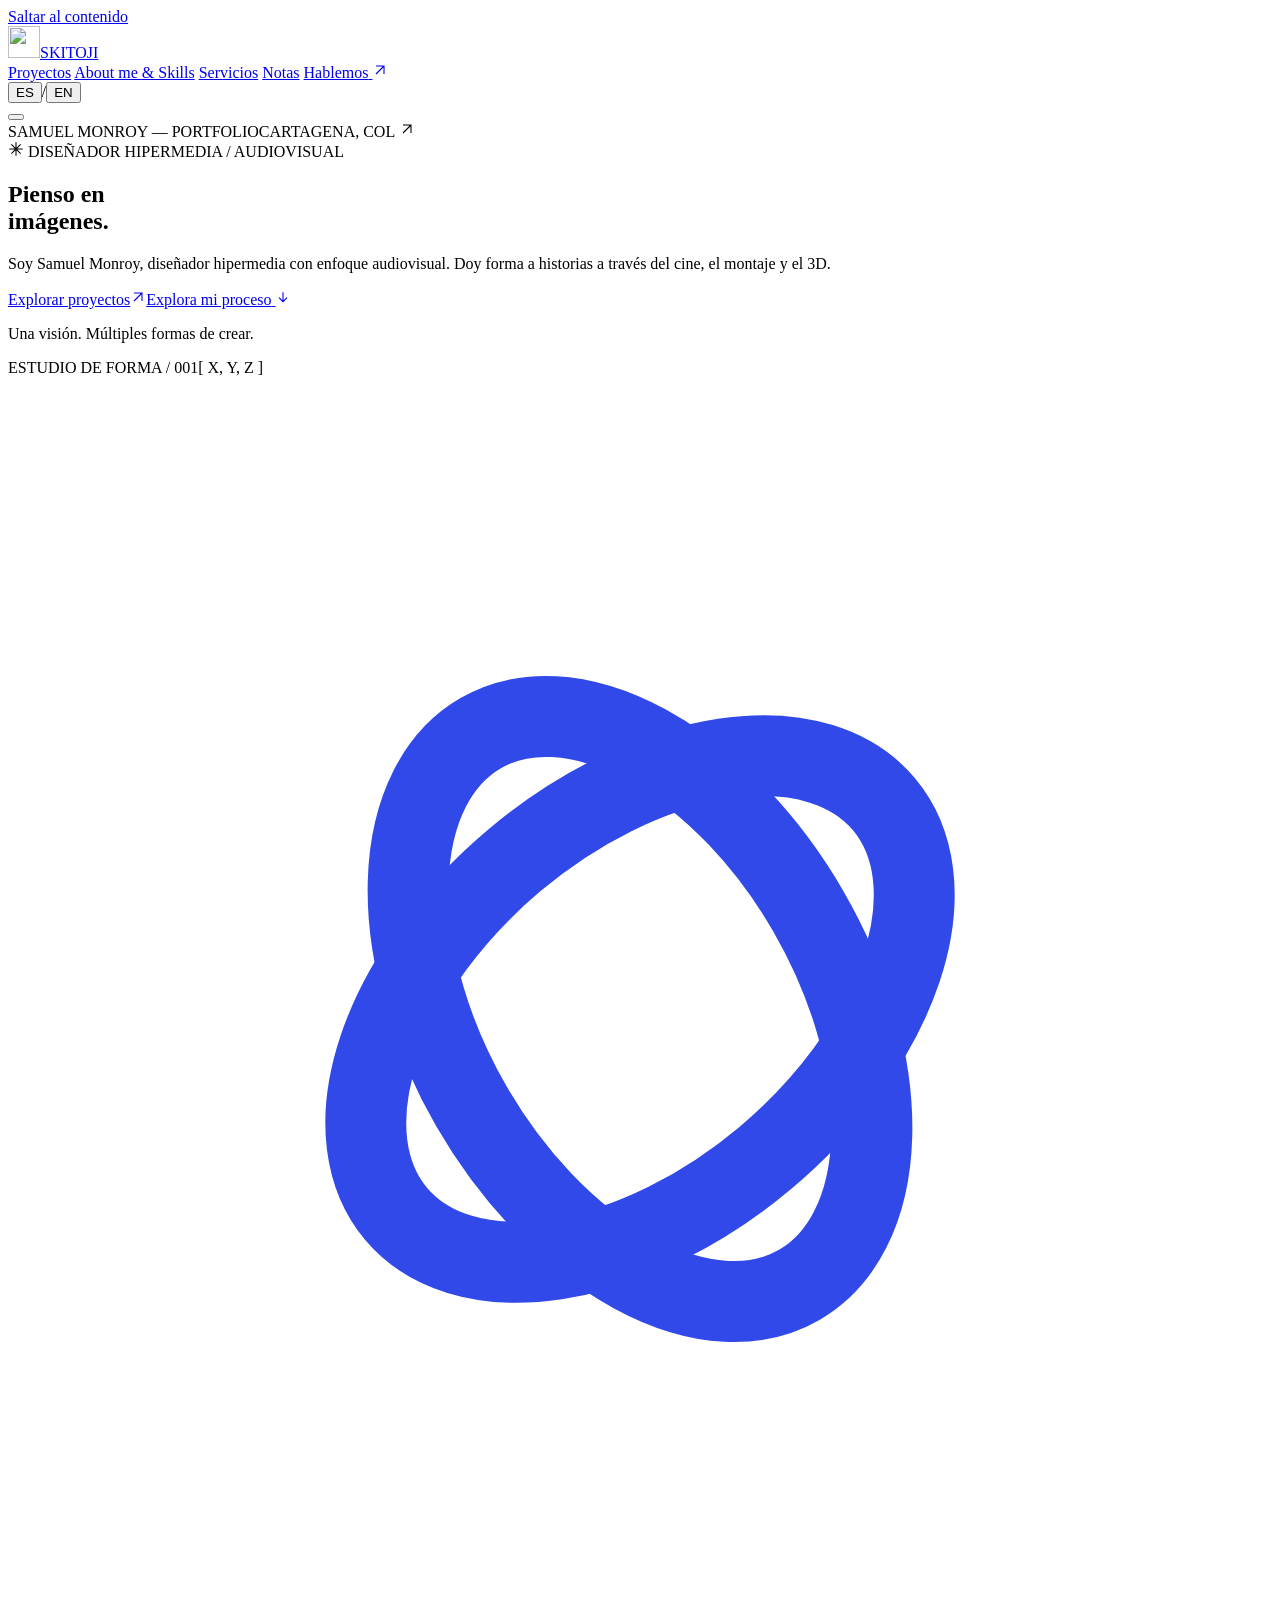
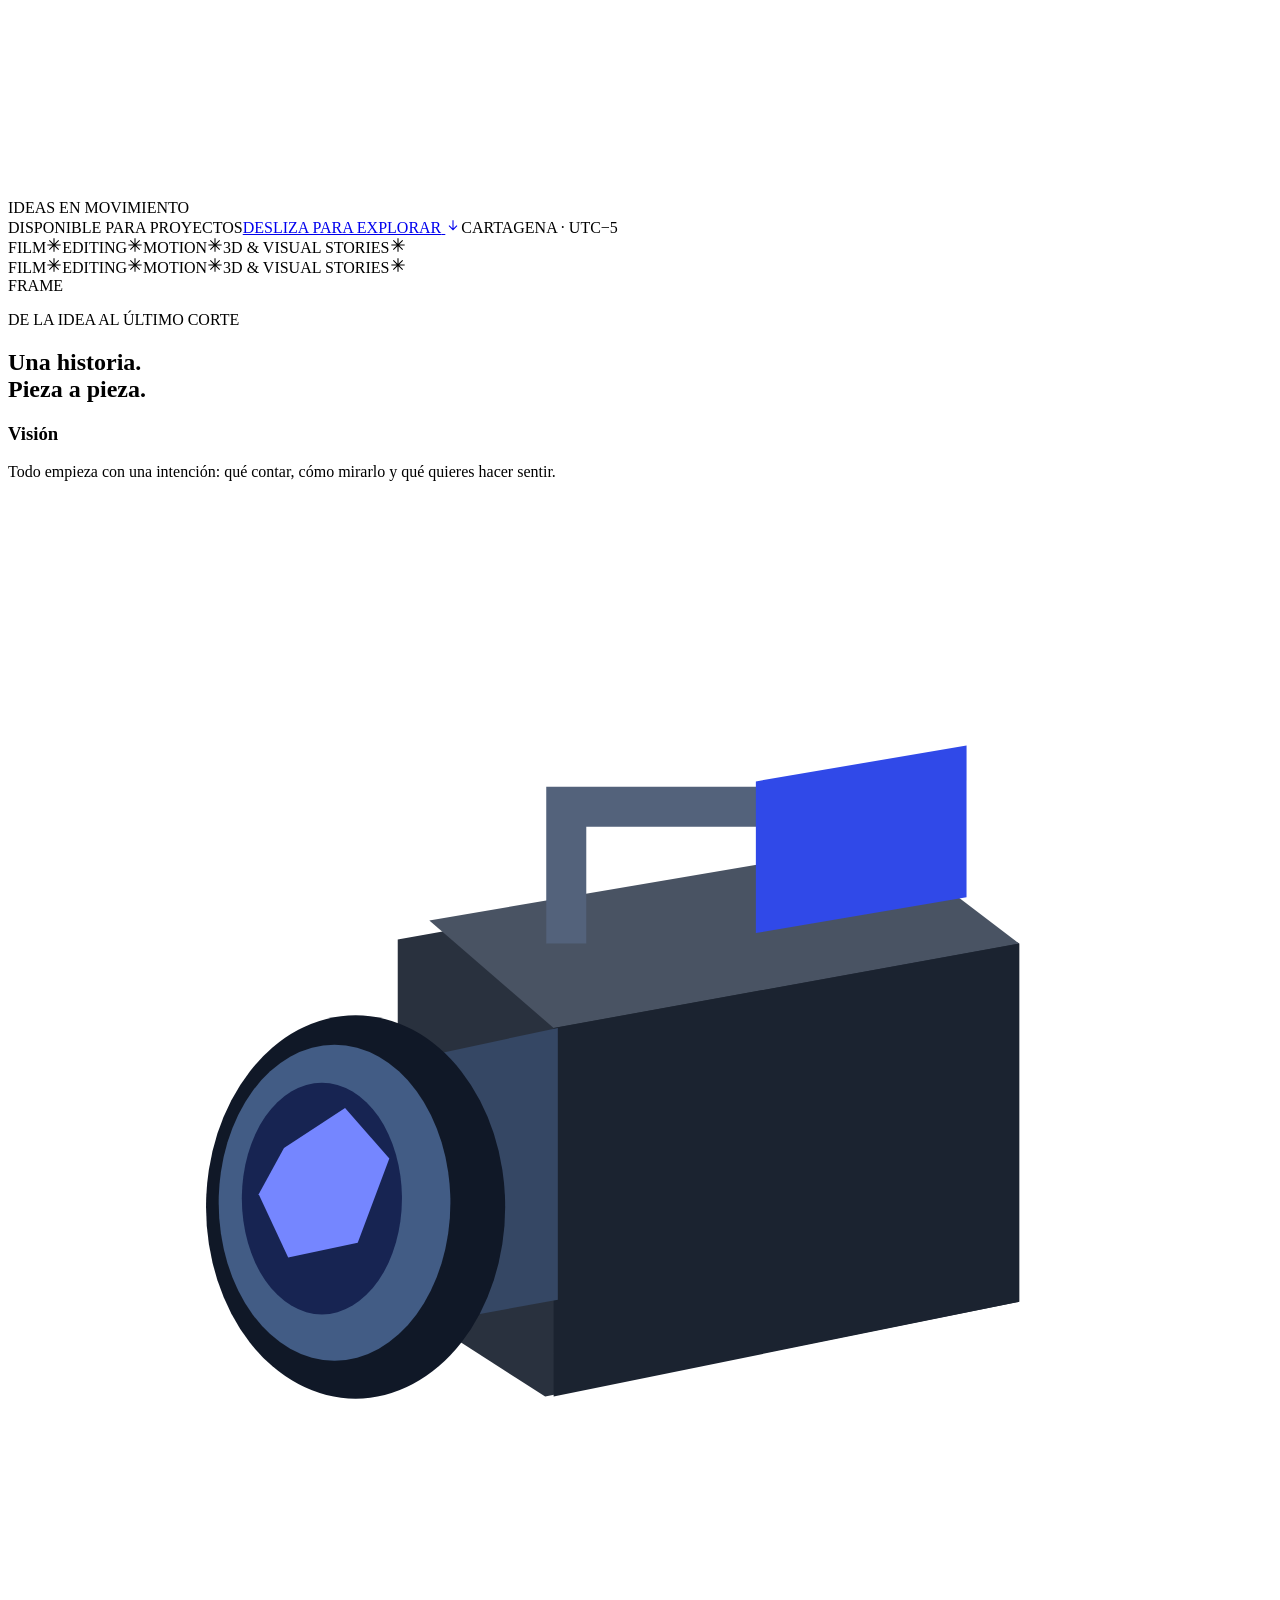
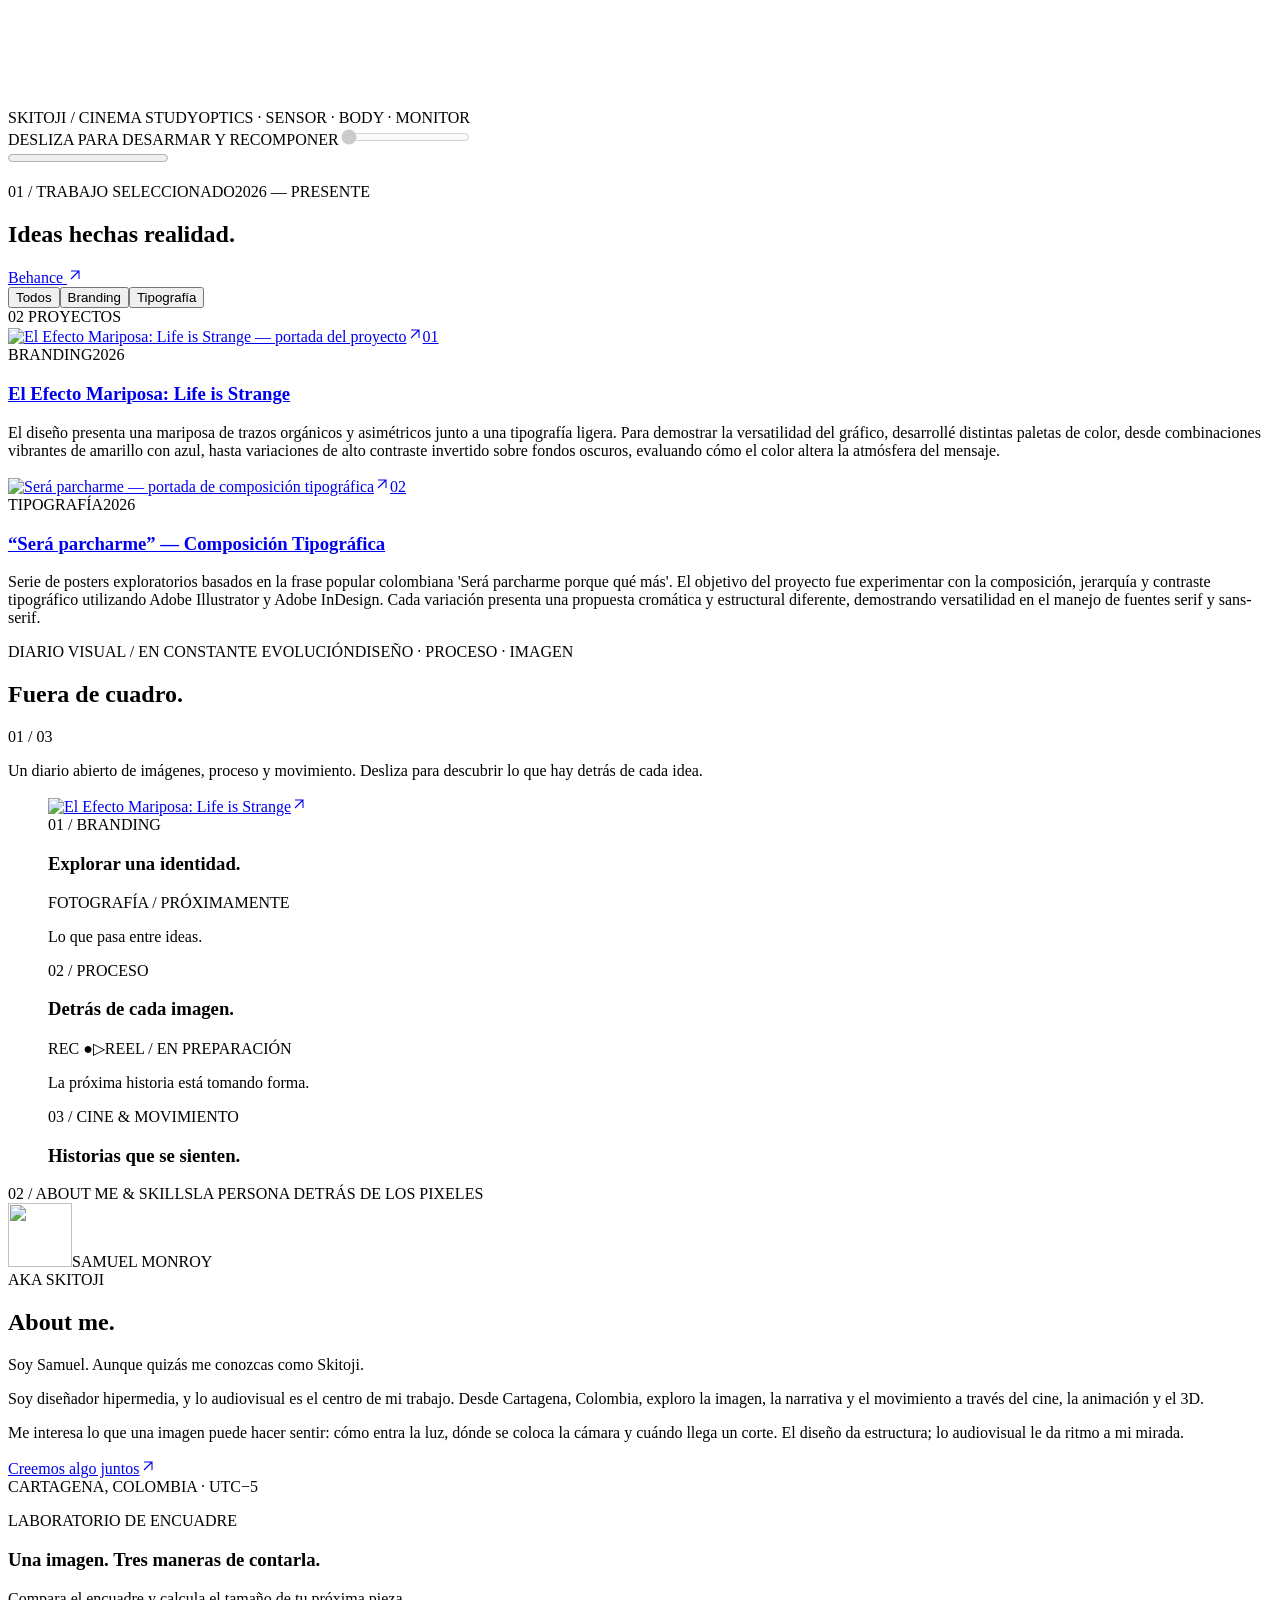
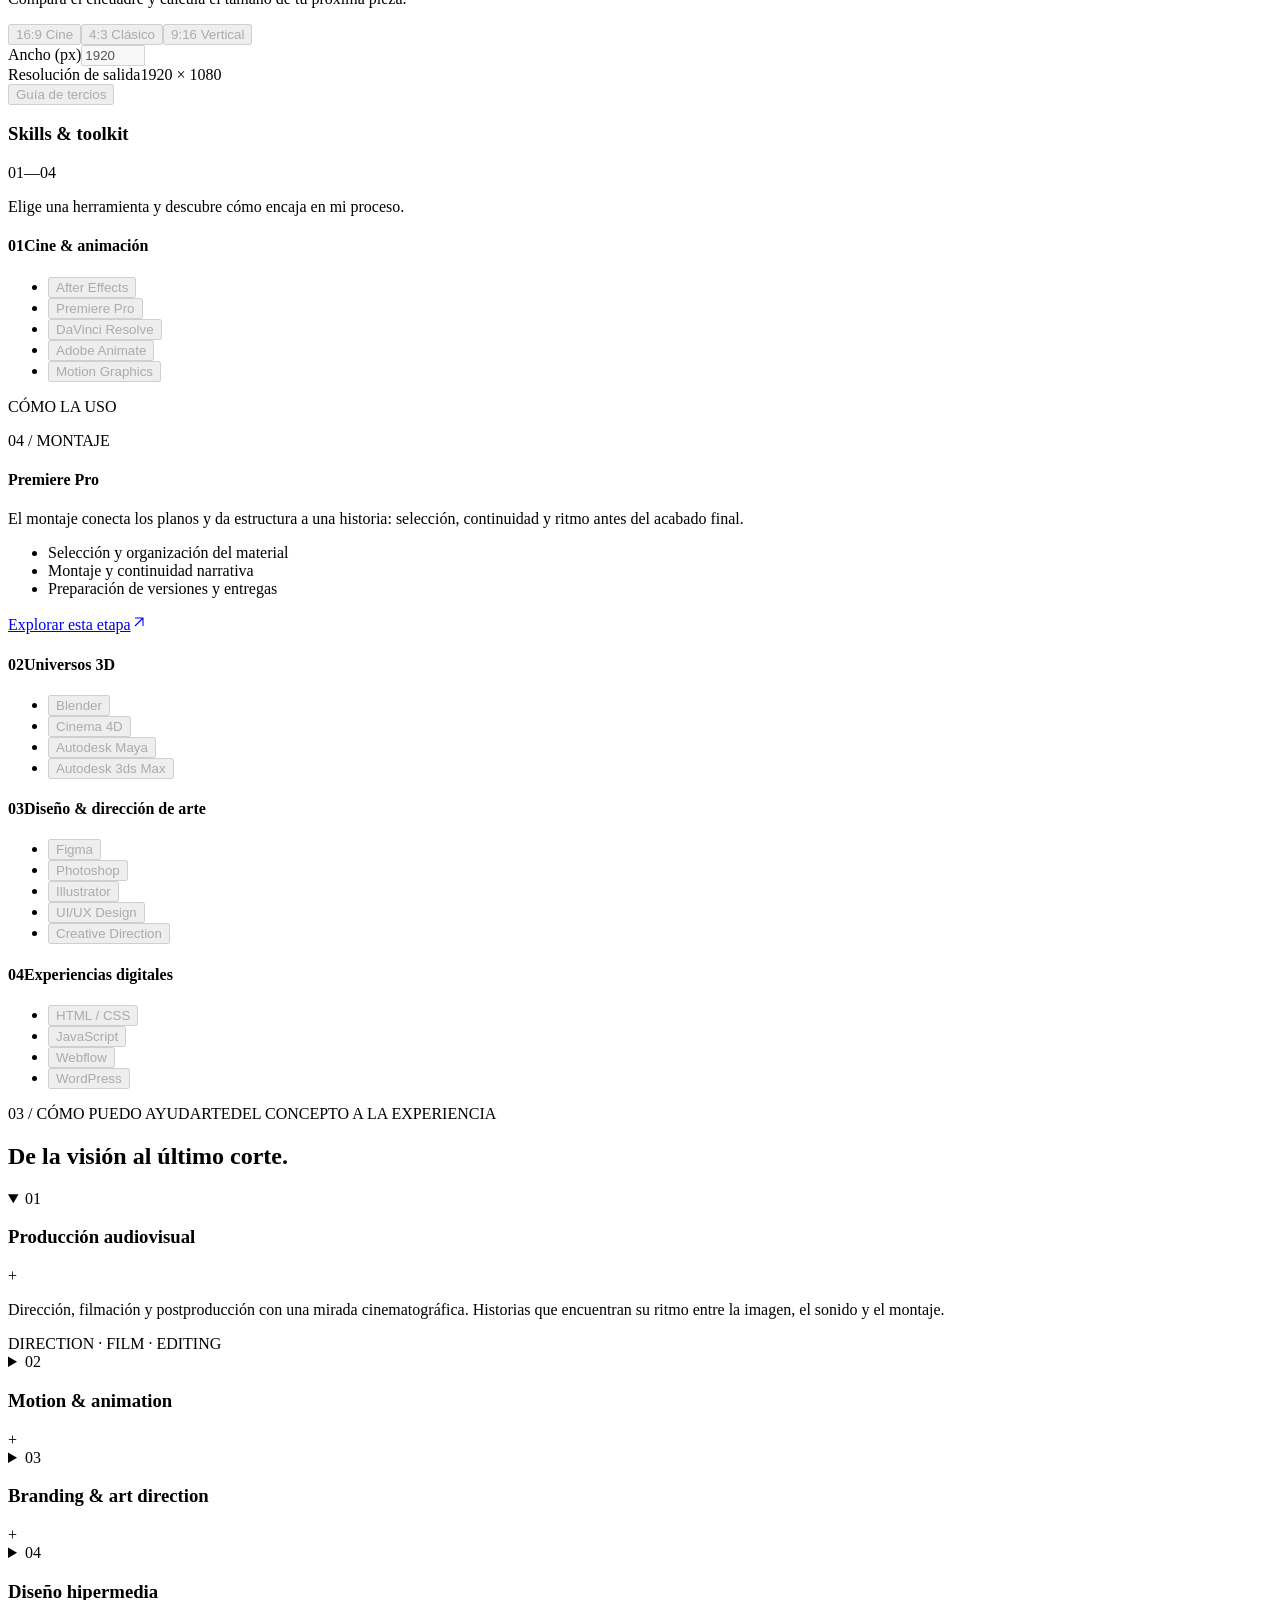
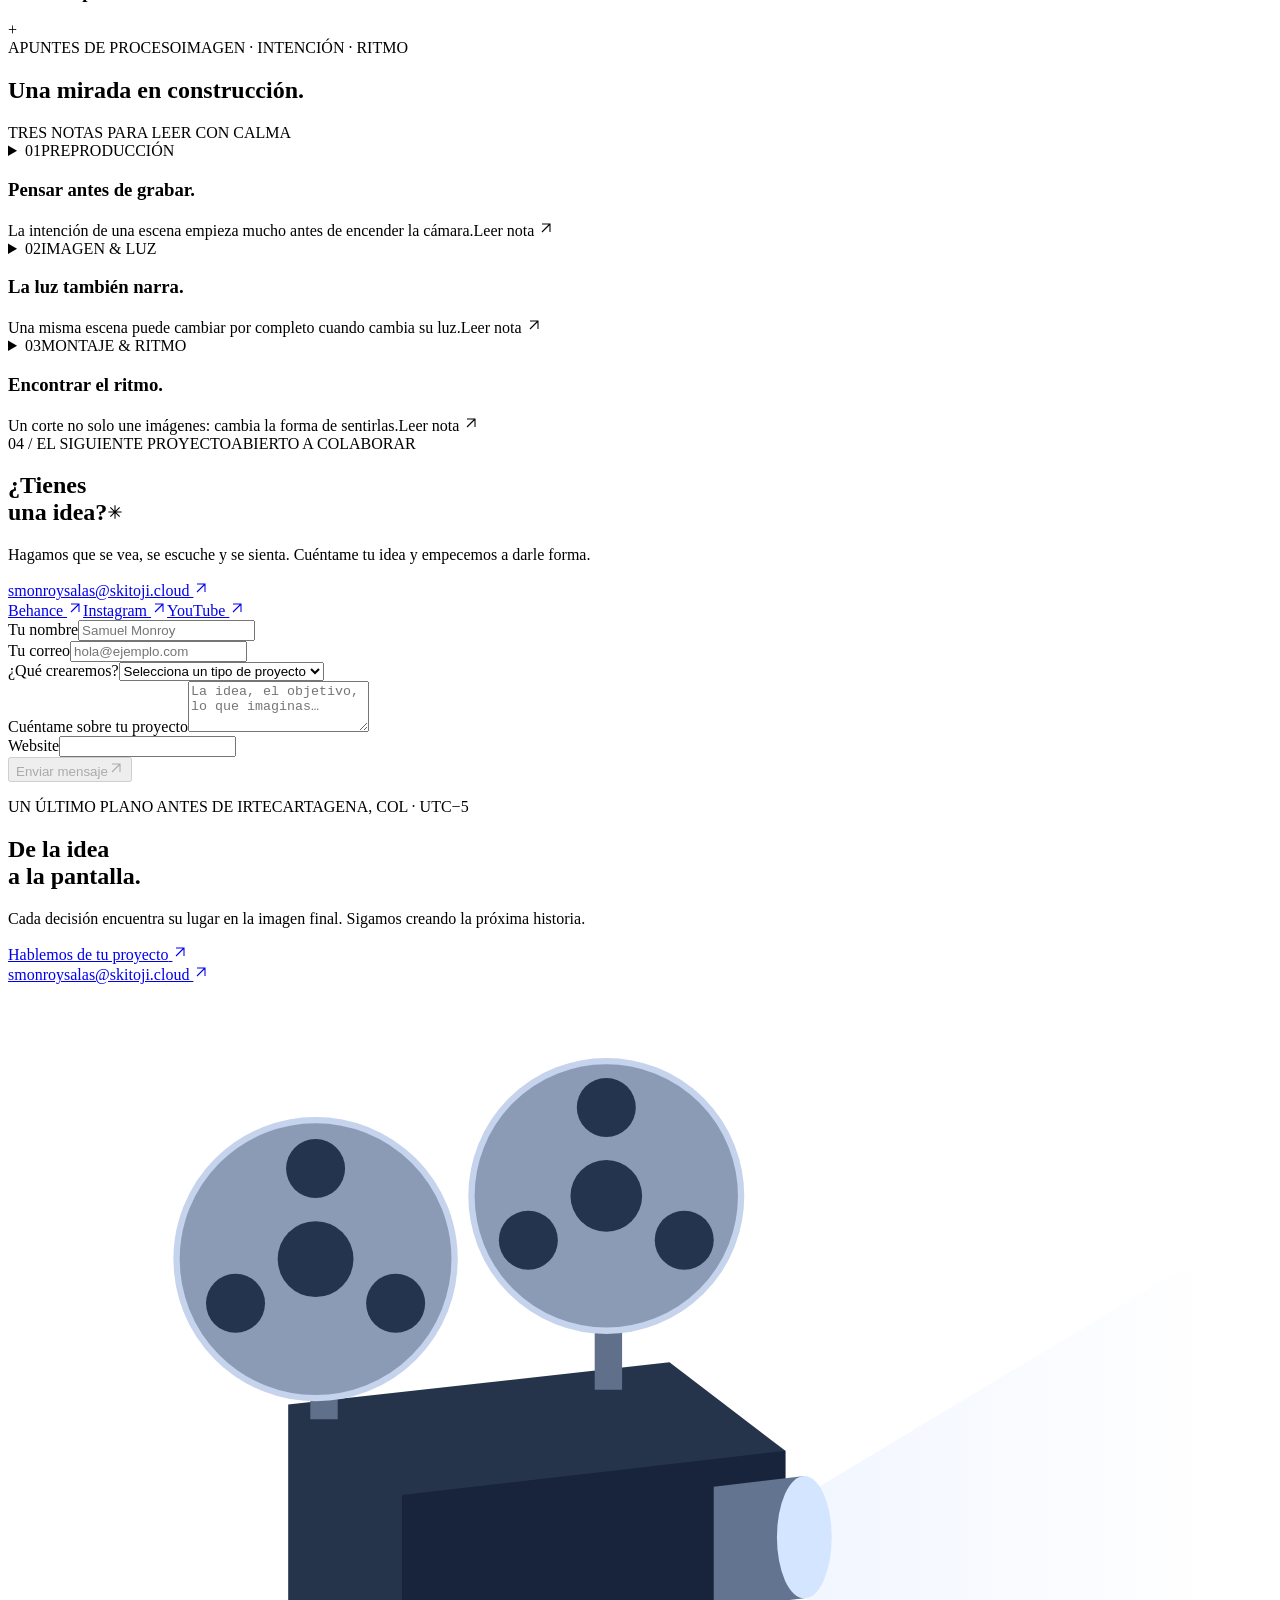
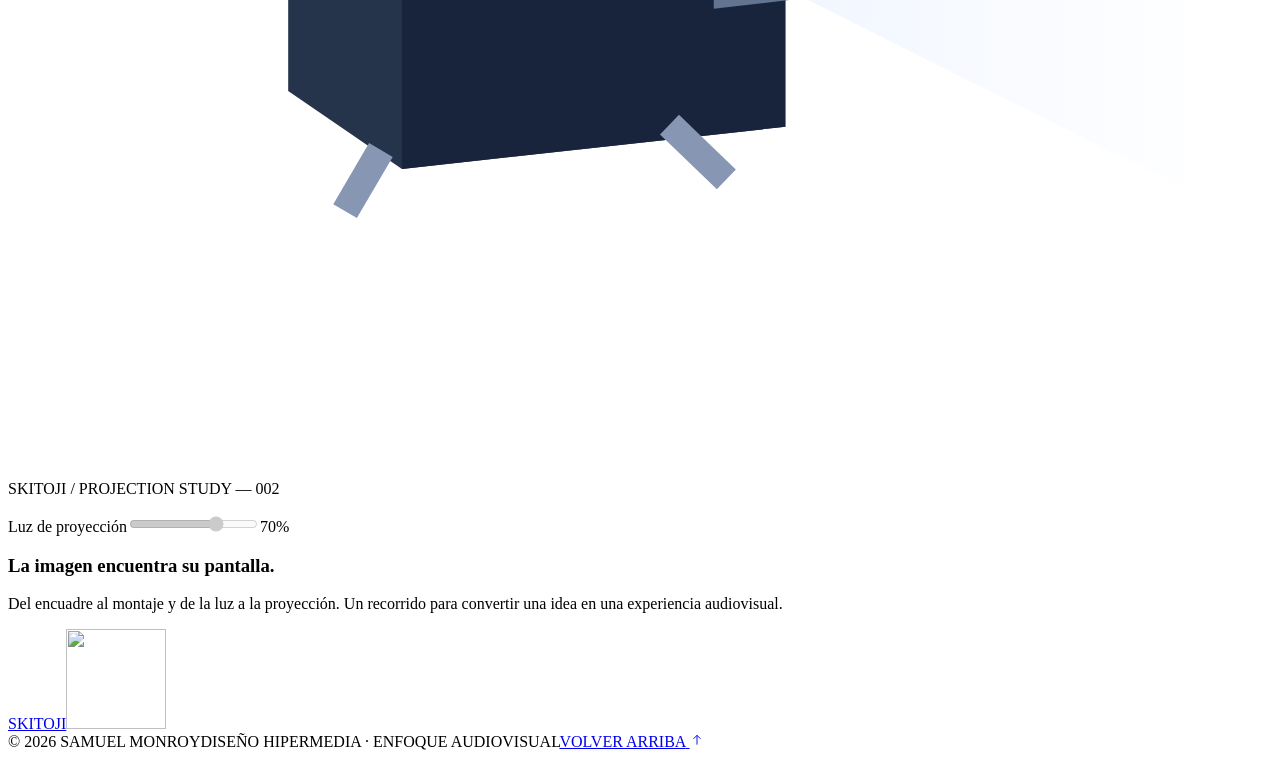
==== commit b1b26d99: "Make portfolio interactions useful and remove interface audio Add a 3D film projector, working frami" ====
--- a/skitoji-landing/index.html
+++ b/skitoji-landing/index.html
@@ -15,13 +15,14 @@
   <link rel="preload" href="/fonts/space-grotesk-latin.woff2" as="font" type="font/woff2" crossorigin>
   <link rel="preload" href="/fonts/inter-latin.woff2" as="font" type="font/woff2" crossorigin>
   <link rel="stylesheet" href="/style.css">
+  <link rel="stylesheet" href="/interactive.css">
   <script src="/app.js" defer></script>
   <script src="/scene.js" defer></script>
   <script src="/camera.js" defer></script>
-  <script src="/delight.js" defer></script>
   <script src="/studio.js" defer></script>
-  <script src="/sound.js" defer></script>
   <script src="/editorial.js" defer></script>
+  <script src="/workbench.js" defer></script>
+  <script src="/projector.js" defer></script>
 </head>
 <body class="av-portfolio">
   <a class="skip-link" href="#main" data-es="Saltar al contenido" data-en="Skip to content">Saltar al contenido</a>
@@ -36,7 +37,6 @@
         <a href="#contact" class="nav-contact"><span data-es="Hablemos" data-en="Let’s talk">Hablemos</span> <span aria-hidden="true"><svg class="ui-icon" viewBox="0 0 24 24" width="16" height="16" aria-hidden="true" fill="none" stroke="currentColor" stroke-width="1.6"><path d="M6 18 18 6M6 6h12v12"/></svg></span></a>
       </nav>
       <div class="nav-actions">
-        <button class="sound-toggle" id="soundToggle" type="button" aria-pressed="false" aria-label="Activar sonido" hidden><span class="sound-icon" aria-hidden="true">♪</span><span data-sound-label>Sonido OFF</span></button>
         <div class="language-switch" role="group" aria-label="Idioma / Language">
           <button type="button" data-lang="es" aria-pressed="true">ES</button><span aria-hidden="true">/</span><button type="button" data-lang="en" aria-pressed="false">EN</button>
         </div>
@@ -65,7 +65,10 @@
       </div>
       <div class="hero-bottom mono"><span><span class="status-dot" aria-hidden="true"></span><span data-es="DISPONIBLE PARA PROYECTOS" data-en="AVAILABLE FOR PROJECTS">DISPONIBLE PARA PROYECTOS</span></span><a href="#work"><span data-es="DESLIZA PARA EXPLORAR" data-en="SCROLL TO EXPLORE">DESLIZA PARA EXPLORAR</span> <span aria-hidden="true"><svg class="ui-icon" viewBox="0 0 24 24" width="16" height="16" aria-hidden="true" fill="none" stroke="currentColor" stroke-width="1.6"><path d="M12 5v14m-6-6 6 6 6-6"/></svg></span></a><span class="local-time" id="localTime">CARTAGENA · UTC−5</span></div>
     </section>
-    <div class="discipline-strip" aria-hidden="true"><div class="container"><span>FILM</span><span class="strip-star"><svg class="ui-icon" viewBox="0 0 24 24" width="16" height="16" aria-hidden="true" fill="none" stroke="currentColor" stroke-width="1.6"><path d="M12 2v20M2 12h20M5 5l14 14M5 19 19 5"/></svg></span><span>EDITING</span><span class="strip-star"><svg class="ui-icon" viewBox="0 0 24 24" width="16" height="16" aria-hidden="true" fill="none" stroke="currentColor" stroke-width="1.6"><path d="M12 2v20M2 12h20M5 5l14 14M5 19 19 5"/></svg></span><span>MOTION</span><span class="strip-star"><svg class="ui-icon" viewBox="0 0 24 24" width="16" height="16" aria-hidden="true" fill="none" stroke="currentColor" stroke-width="1.6"><path d="M12 2v20M2 12h20M5 5l14 14M5 19 19 5"/></svg></span><span>3D & VISUAL STORIES</span><span class="strip-star"><svg class="ui-icon" viewBox="0 0 24 24" width="16" height="16" aria-hidden="true" fill="none" stroke="currentColor" stroke-width="1.6"><path d="M12 2v20M2 12h20M5 5l14 14M5 19 19 5"/></svg></span></div></div>
+    <div class="discipline-strip marquee-strip" id="disciplineStrip" aria-label="Film, editing, motion, 3D and visual stories">
+      <div class="discipline-track"><div class="discipline-group"><span>FILM</span><span class="strip-star"><svg class="ui-icon" viewBox="0 0 24 24" width="16" height="16" aria-hidden="true" fill="none" stroke="currentColor" stroke-width="1.6"><path d="M12 2v20M2 12h20M5 5l14 14M5 19 19 5"/></svg></span><span>EDITING</span><span class="strip-star"><svg class="ui-icon" viewBox="0 0 24 24" width="16" height="16" aria-hidden="true" fill="none" stroke="currentColor" stroke-width="1.6"><path d="M12 2v20M2 12h20M5 5l14 14M5 19 19 5"/></svg></span><span>MOTION</span><span class="strip-star"><svg class="ui-icon" viewBox="0 0 24 24" width="16" height="16" aria-hidden="true" fill="none" stroke="currentColor" stroke-width="1.6"><path d="M12 2v20M2 12h20M5 5l14 14M5 19 19 5"/></svg></span><span>3D & VISUAL STORIES</span><span class="strip-star"><svg class="ui-icon" viewBox="0 0 24 24" width="16" height="16" aria-hidden="true" fill="none" stroke="currentColor" stroke-width="1.6"><path d="M12 2v20M2 12h20M5 5l14 14M5 19 19 5"/></svg></span></div><div class="discipline-group" aria-hidden="true"><span>FILM</span><span class="strip-star"><svg class="ui-icon" viewBox="0 0 24 24" width="16" height="16" aria-hidden="true" fill="none" stroke="currentColor" stroke-width="1.6"><path d="M12 2v20M2 12h20M5 5l14 14M5 19 19 5"/></svg></span><span>EDITING</span><span class="strip-star"><svg class="ui-icon" viewBox="0 0 24 24" width="16" height="16" aria-hidden="true" fill="none" stroke="currentColor" stroke-width="1.6"><path d="M12 2v20M2 12h20M5 5l14 14M5 19 19 5"/></svg></span><span>MOTION</span><span class="strip-star"><svg class="ui-icon" viewBox="0 0 24 24" width="16" height="16" aria-hidden="true" fill="none" stroke="currentColor" stroke-width="1.6"><path d="M12 2v20M2 12h20M5 5l14 14M5 19 19 5"/></svg></span><span>3D & VISUAL STORIES</span><span class="strip-star"><svg class="ui-icon" viewBox="0 0 24 24" width="16" height="16" aria-hidden="true" fill="none" stroke="currentColor" stroke-width="1.6"><path d="M12 2v20M2 12h20M5 5l14 14M5 19 19 5"/></svg></span></div></div>
+      <button type="button" class="marquee-toggle" id="marqueeToggle" aria-pressed="false" hidden><span data-marquee-label>Pausar franja</span></button>
+    </div>
     <section class="motion-section camera-study" id="motionStudy" aria-labelledby="motionTitle">
       <div class="motion-stage">
         <div class="motion-backtype" aria-hidden="true">FRAME</div>
@@ -115,24 +118,22 @@
       <div class="container"><div class="section-kicker mono"><span>02 / ABOUT ME & SKILLS</span><span data-es="LA PERSONA DETRÁS DE LOS PIXELES" data-en="THE PERSON BEHIND THE PIXELS">LA PERSONA DETRÁS DE LOS PIXELES</span></div>
       <div class="about-skills-grid">
         <div class="about-copy"><div class="about-monogram" aria-hidden="true"><img src="/assets/skitoji-symbol.svg" alt="" width="64" height="64"><span class="monogram-caption mono">SAMUEL MONROY<br>AKA SKITOJI</span></div><h2 id="aboutTitle">About me<span class="accent-text">.</span></h2><p class="about-intro" data-es="Soy Samuel. Aunque quizás me conozcas como Skitoji." data-en="I’m Samuel. You might know me as Skitoji.">Soy Samuel. Aunque quizás me conozcas como Skitoji.</p><p data-es="Soy diseñador hipermedia, y lo audiovisual es el centro de mi trabajo. Desde Cartagena, Colombia, exploro la imagen, la narrativa y el movimiento a través del cine, la animación y el 3D." data-en="I’m a hypermedia designer, with audiovisual work at the heart of what I do. From Cartagena, Colombia, I explore image, narrative and movement through film, animation and 3D.">Soy diseñador hipermedia, y lo audiovisual es el centro de mi trabajo. Desde Cartagena, Colombia, exploro la imagen, la narrativa y el movimiento a través del cine, la animación y el 3D.</p><p data-es="Me interesa lo que una imagen puede hacer sentir: cómo entra la luz, dónde se coloca la cámara y cuándo llega un corte. El diseño da estructura; lo audiovisual le da ritmo a mi mirada." data-en="I’m interested in what an image can make you feel: how light enters, where the camera is placed and when a cut arrives. Design brings structure; audiovisual work gives my perspective its rhythm.">Me interesa lo que una imagen puede hacer sentir: cómo entra la luz, dónde se coloca la cámara y cuándo llega un corte. El diseño da estructura; lo audiovisual le da ritmo a mi mirada.</p><a class="text-link" href="#contact"><span data-es="Creemos algo juntos" data-en="Let’s create together">Creemos algo juntos</span><span aria-hidden="true"><svg class="ui-icon" viewBox="0 0 24 24" width="16" height="16" aria-hidden="true" fill="none" stroke="currentColor" stroke-width="1.6"><path d="M6 18 18 6M6 6h12v12"/></svg></span></a><div class="about-location mono"><span class="status-dot" aria-hidden="true"></span>CARTAGENA, COLOMBIA · UTC−5</div>
-          <div class="studio-lab">
-            <div class="studio-heading"><span class="mono" data-es="UN PEQUEÑO EXPERIMENTO" data-en="A SMALL EXPERIMENT">UN PEQUEÑO EXPERIMENTO</span><span class="studio-step mono" aria-hidden="true"><svg class="ui-icon" viewBox="0 0 24 24" width="20" height="20" aria-hidden="true" fill="none" stroke="currentColor" stroke-width="1.2"><path d="M12 1v22M1 12h22M4 4l16 16M4 20 20 4"/></svg></span></div>
-            <div class="studio-play" id="studioPlay" hidden role="group" aria-label="Conecta las ideas / Connect the ideas">
-              <span class="studio-symbol" aria-hidden="true"><img src="/assets/skitoji-symbol.svg" alt="" width="44" height="44"></span>
-              <div class="studio-nodes">
-                <button class="spark-node" type="button" data-spark="shape" aria-pressed="false" aria-controls="studioMessage"><span class="spark-glyph" aria-hidden="true">◯</span><span data-es="Forma" data-en="Form">Forma</span></button>
-                <button class="spark-node" type="button" data-spark="motion" aria-pressed="false" aria-controls="studioMessage"><span class="spark-glyph" aria-hidden="true"><svg class="ui-icon" viewBox="0 0 24 24" width="16" height="16" aria-hidden="true" fill="none" stroke="currentColor" stroke-width="1.6"><path d="M6 18 18 6M6 6h12v12"/></svg></span><span data-es="Movimiento" data-en="Motion">Movimiento</span></button>
-                <button class="spark-node" type="button" data-spark="story" aria-pressed="false" aria-controls="studioMessage"><span class="spark-glyph" aria-hidden="true">≋</span><span data-es="Historia" data-en="Story">Historia</span></button>
-              </div>
-            </div>
-            <p class="studio-message" id="studioMessage" role="status" aria-live="polite" aria-atomic="true">Forma, movimiento e historia: tres maneras de dar vida a una idea.</p>
-          </div>
+          <section class="frame-planner" id="framePlanner" aria-labelledby="framePlannerTitle">
+            <div class="planner-heading"><p class="mono" data-es="LABORATORIO DE ENCUADRE" data-en="FRAMING LAB">LABORATORIO DE ENCUADRE</p><h3 id="framePlannerTitle" data-es="Una imagen. Tres maneras de contarla." data-en="One image. Three ways to tell it.">Una imagen. Tres maneras de contarla.</h3></div>
+            <p class="planner-intro" data-es="Compara el encuadre y calcula el tamaño de tu próxima pieza." data-en="Compare the framing and calculate the size of your next piece.">Compara el encuadre y calcula el tamaño de tu próxima pieza.</p>
+            <div class="frame-stage" aria-hidden="true"><div class="frame-preview" id="framePreview" data-ratio="16:9" data-grid="on"><div class="frame-art"><span class="frame-sun"></span><span class="frame-horizon"></span><span class="frame-subject"></span></div><div class="frame-grid"></div></div></div>
+            <div class="planner-ratios" id="frameRatioControls" role="group" aria-label="Formato del encuadre / Frame format"><button type="button" data-frame-ratio="16:9" aria-pressed="true" aria-controls="framePreview frameDimensions" disabled>16:9 <span data-es="Cine" data-en="Film">Cine</span></button><button type="button" data-frame-ratio="4:3" aria-pressed="false" aria-controls="framePreview frameDimensions" disabled>4:3 <span data-es="Clásico" data-en="Classic">Clásico</span></button><button type="button" data-frame-ratio="9:16" aria-pressed="false" aria-controls="framePreview frameDimensions" disabled>9:16 <span data-es="Vertical" data-en="Portrait">Vertical</span></button></div>
+            <div class="planner-fields"><label for="frameWidth"><span data-es="Ancho (px)" data-en="Width (px)">Ancho (px)</span><input id="frameWidth" type="number" min="320" max="7680" step="1" value="1920" inputmode="numeric" aria-describedby="framePlannerStatus" disabled></label><div class="frame-size"><span data-es="Resolución de salida" data-en="Output resolution">Resolución de salida</span><output id="frameDimensions" for="frameWidth">1920 × 1080</output></div><button type="button" class="planner-grid-toggle" id="frameGrid" aria-pressed="true" aria-controls="framePreview" disabled><span data-es="Guía de tercios" data-en="Rule of thirds">Guía de tercios</span></button></div>
+            <p class="planner-status" id="framePlannerStatus" role="status" aria-live="polite" aria-atomic="true"></p>
+          </section>
         </div>
-        <div class="skills-panel" id="skills"><div class="skills-heading"><h3>Skills & toolkit</h3><span class="mono">01—04</span></div><p class="skills-intro" data-es="Distintas herramientas. Una misma visión creativa." data-en="Different tools. One creative vision.">Distintas herramientas. Una misma visión creativa.</p>
-          <div class="skill-group"><h4><span class="skill-index mono">01</span><span data-es="Cine & animación" data-en="Film & animation">Cine & animación</span><span class="skill-symbol" aria-hidden="true"><svg class="ui-icon" viewBox="0 0 24 24" width="16" height="16" aria-hidden="true" fill="none" stroke="currentColor" stroke-width="1.6"><path d="M6 18 18 6M6 6h12v12"/></svg></span></h4><ul class="skill-tags"><li>After Effects</li><li>Premiere Pro</li><li>DaVinci Resolve</li><li class="featured-skill">Adobe Animate</li><li>Motion Graphics</li></ul></div>
-          <div class="skill-group"><h4><span class="skill-index mono">02</span><span data-es="Universos 3D" data-en="3D worlds">Universos 3D</span><span class="skill-symbol" aria-hidden="true"><svg class="ui-icon" viewBox="0 0 24 24" width="16" height="16" aria-hidden="true" fill="none" stroke="currentColor" stroke-width="1.6"><path d="M6 18 18 6M6 6h12v12"/></svg></span></h4><ul class="skill-tags"><li>Blender</li><li>Cinema 4D</li><li class="featured-skill">Autodesk Maya</li><li class="featured-skill">Autodesk 3ds Max</li></ul></div>
-          <div class="skill-group"><h4><span class="skill-index mono">03</span><span data-es="Diseño & dirección de arte" data-en="Design & art direction">Diseño & dirección de arte</span><span class="skill-symbol" aria-hidden="true"><svg class="ui-icon" viewBox="0 0 24 24" width="16" height="16" aria-hidden="true" fill="none" stroke="currentColor" stroke-width="1.6"><path d="M6 18 18 6M6 6h12v12"/></svg></span></h4><ul class="skill-tags"><li>Figma</li><li>Photoshop</li><li>Illustrator</li><li>UI/UX Design</li><li>Creative Direction</li></ul></div>
-          <div class="skill-group"><h4><span class="skill-index mono">04</span><span data-es="Experiencias digitales" data-en="Digital experiences">Experiencias digitales</span><span class="skill-symbol" aria-hidden="true"><svg class="ui-icon" viewBox="0 0 24 24" width="16" height="16" aria-hidden="true" fill="none" stroke="currentColor" stroke-width="1.6"><path d="M6 18 18 6M6 6h12v12"/></svg></span></h4><ul class="skill-tags"><li>HTML / CSS</li><li>JavaScript</li><li>Webflow</li><li>WordPress</li></ul></div>
+        <div class="skills-panel" id="skills"><div class="skills-heading"><h3>Skills & toolkit</h3><span class="mono">01—04</span></div><p class="skills-intro" data-es="Elige una herramienta y descubre cómo encaja en mi proceso." data-en="Choose a tool to discover its role in my process.">Elige una herramienta y descubre cómo encaja en mi proceso.</p>
+          <div class="skill-group"><h4><span class="skill-index mono">01</span><span data-es="Cine & animación" data-en="Film & animation">Cine & animación</span></h4><ul class="skill-tags"><li><button type="button" data-tool="after-effects" aria-pressed="false" aria-controls="toolDetail" disabled>After Effects</button></li><li><button type="button" data-tool="premiere-pro" aria-pressed="true" aria-controls="toolDetail" disabled>Premiere Pro</button></li><li><button type="button" data-tool="davinci-resolve" aria-pressed="false" aria-controls="toolDetail" disabled>DaVinci Resolve</button></li><li><button type="button" data-tool="adobe-animate" aria-pressed="false" aria-controls="toolDetail" disabled>Adobe Animate</button></li><li><button type="button" data-tool="motion-graphics" aria-pressed="false" aria-controls="toolDetail" disabled>Motion Graphics</button></li></ul></div>
+          <section class="tool-detail" id="toolDetail" aria-labelledby="toolName" role="region" aria-live="polite" aria-atomic="true"><div class="tool-detail-heading"><p class="mono" data-es="CÓMO LA USO" data-en="HOW I USE IT">CÓMO LA USO</p><span class="mono" id="toolStage">04 / MONTAJE</span></div><h4 id="toolName">Premiere Pro</h4><p id="toolDescription">El montaje conecta los planos y da estructura a una historia: selección, continuidad y ritmo antes del acabado final.</p><ul id="toolCapabilities"><li>Selección y organización del material</li><li>Montaje y continuidad narrativa</li><li>Preparación de versiones y entregas</li></ul><a class="text-link" id="toolProcessLink" href="#motionStudy"><span data-process-label data-es="Explorar esta etapa" data-en="Explore this stage">Explorar esta etapa</span><svg class="ui-icon" viewBox="0 0 24 24" width="16" height="16" aria-hidden="true" fill="none" stroke="currentColor" stroke-width="1.6"><path d="M6 18 18 6M6 6h12v12"/></svg></a></section>
+          <div class="skill-group"><h4><span class="skill-index mono">02</span><span data-es="Universos 3D" data-en="3D worlds">Universos 3D</span></h4><ul class="skill-tags"><li><button type="button" data-tool="blender" aria-pressed="false" aria-controls="toolDetail" disabled>Blender</button></li><li><button type="button" data-tool="cinema-4d" aria-pressed="false" aria-controls="toolDetail" disabled>Cinema 4D</button></li><li><button type="button" data-tool="maya" aria-pressed="false" aria-controls="toolDetail" disabled>Autodesk Maya</button></li><li><button type="button" data-tool="3ds-max" aria-pressed="false" aria-controls="toolDetail" disabled>Autodesk 3ds Max</button></li></ul></div>
+          <div class="skill-group"><h4><span class="skill-index mono">03</span><span data-es="Diseño & dirección de arte" data-en="Design & art direction">Diseño & dirección de arte</span></h4><ul class="skill-tags"><li><button type="button" data-tool="figma" aria-pressed="false" aria-controls="toolDetail" disabled>Figma</button></li><li><button type="button" data-tool="photoshop" aria-pressed="false" aria-controls="toolDetail" disabled>Photoshop</button></li><li><button type="button" data-tool="illustrator" aria-pressed="false" aria-controls="toolDetail" disabled>Illustrator</button></li><li><button type="button" data-tool="ui-ux" aria-pressed="false" aria-controls="toolDetail" disabled>UI/UX Design</button></li><li><button type="button" data-tool="creative-direction" aria-pressed="false" aria-controls="toolDetail" disabled>Creative Direction</button></li></ul></div>
+          <div class="skill-group"><h4><span class="skill-index mono">04</span><span data-es="Experiencias digitales" data-en="Digital experiences">Experiencias digitales</span></h4><ul class="skill-tags"><li><button type="button" data-tool="html-css" aria-pressed="false" aria-controls="toolDetail" disabled>HTML / CSS</button></li><li><button type="button" data-tool="javascript" aria-pressed="false" aria-controls="toolDetail" disabled>JavaScript</button></li><li><button type="button" data-tool="webflow" aria-pressed="false" aria-controls="toolDetail" disabled>Webflow</button></li><li><button type="button" data-tool="wordpress" aria-pressed="false" aria-controls="toolDetail" disabled>WordPress</button></li></ul></div>
+
         </div>
       </div></div>
     </section>
@@ -151,7 +152,12 @@
   </main>
   <dialog class="note-dialog" id="noteDialog" aria-labelledby="noteDialogTitle"><div class="note-dialog-top"><span class="mono" data-es="SKITOJI / NOTAS DE PROCESO" data-en="SKITOJI / PROCESS NOTES">SKITOJI / NOTAS DE PROCESO</span><button id="noteDialogClose" type="button" aria-label="Cerrar nota / Close note">×</button></div><h2 id="noteDialogTitle"></h2><div id="noteDialogBody"></div></dialog>
   <footer class="site-footer av-footer">
-    <div class="footer-stage container" data-frame="vision"><div class="footer-topline mono"><span data-es="UN ÚLTIMO PLANO ANTES DE IRTE" data-en="ONE LAST FRAME BEFORE YOU GO">UN ÚLTIMO PLANO ANTES DE IRTE</span><span>CARTAGENA, COL · UTC−5</span></div><div class="footer-experience"><div class="footer-invitation"><h2><span data-es="La próxima" data-en="The next">La próxima</span><br><span data-es="historia empieza" data-en="story starts">historia empieza</span><br><a href="#contact"><span data-es="aquí." data-en="here.">aquí.</span> <svg class="ui-icon" viewBox="0 0 24 24" width="16" height="16" aria-hidden="true" fill="none" stroke="currentColor" stroke-width="1.6"><path d="M6 18 18 6M6 6h12v12"/></svg></a></h2><div class="footer-contact-actions"><a href="mailto:smonroysalas@skitoji.cloud">smonroysalas@skitoji.cloud <svg class="ui-icon" viewBox="0 0 24 24" width="16" height="16" aria-hidden="true" fill="none" stroke="currentColor" stroke-width="1.6"><path d="M6 18 18 6M6 6h12v12"/></svg></a><button id="copyEmail" type="button" data-email="smonroysalas@skitoji.cloud" hidden data-es="Copiar correo" data-en="Copy email">Copiar correo</button></div><p class="copy-email-status" id="copyEmailStatus" role="status" aria-live="polite"></p></div><div class="footer-edit-room"><div class="footer-display" aria-hidden="true"><div class="footer-display-art"><span class="footer-aperture"></span><span class="footer-beam"></span><span class="footer-timeline"></span></div><span class="mono">SKITOJI / <span class="footer-screen-code">END FRAME</span></span></div><div class="footer-filmstrip" id="footerFilmstrip" role="group" aria-label="Cambiar el último plano / Change the last frame"><button type="button" class="footer-shot footer-shot--vision" data-footer-frame="vision" aria-pressed="true" aria-controls="footerFrameCopy"><span class="shot-preview" aria-hidden="true"></span><span class="mono" data-es="01 / MIRADA" data-en="01 / VISION">01 / MIRADA</span></button><button type="button" class="footer-shot footer-shot--light" data-footer-frame="light" aria-pressed="false" aria-controls="footerFrameCopy"><span class="shot-preview" aria-hidden="true"></span><span class="mono" data-es="02 / LUZ" data-en="02 / LIGHT">02 / LUZ</span></button><button type="button" class="footer-shot footer-shot--edit" data-footer-frame="edit" aria-pressed="false" aria-controls="footerFrameCopy"><span class="shot-preview" aria-hidden="true"></span><span class="mono" data-es="03 / RITMO" data-en="03 / RHYTHM">03 / RITMO</span></button></div><div class="footer-frame-note"><h3 id="footerFrameTitle">Todo empieza con una mirada.</h3><p id="footerFrameCopy">Una intención que se convierte en imagen.</p></div></div></div><a href="#home" class="footer-wordmark" aria-label="Skitoji — volver al inicio">SKITOJI<img class="footer-symbol" src="/assets/skitoji-symbol-white.svg" alt="" width="100" height="100"></a><div class="footer-bottom mono"><span>© <span id="year">2026</span> SAMUEL MONROY</span><span data-es="DISEÑO HIPERMEDIA · ENFOQUE AUDIOVISUAL" data-en="HYPERMEDIA DESIGN · AUDIOVISUAL FOCUS">DISEÑO HIPERMEDIA · ENFOQUE AUDIOVISUAL</span><a href="#home"><span data-es="VOLVER ARRIBA" data-en="BACK TO TOP">VOLVER ARRIBA</span> <svg class="ui-icon" viewBox="0 0 24 24" width="14" height="14" aria-hidden="true" fill="none" stroke="currentColor" stroke-width="1.6"><path d="M12 20V4M6 10l6-6 6 6"/></svg></a></div></div>
+    <div class="footer-stage container"><div class="footer-topline mono"><span data-es="UN ÚLTIMO PLANO ANTES DE IRTE" data-en="ONE LAST FRAME BEFORE YOU GO">UN ÚLTIMO PLANO ANTES DE IRTE</span><span>CARTAGENA, COL · UTC−5</span></div><div class="footer-experience"><div class="footer-invitation"><h2><span data-es="De la idea" data-en="From an idea">De la idea</span><br><span data-es="a la pantalla." data-en="to the screen.">a la pantalla.</span></h2><p class="footer-process-copy" data-es="Cada decisión encuentra su lugar en la imagen final. Sigamos creando la próxima historia." data-en="Every decision finds its place in the final image. Let’s shape the next story together.">Cada decisión encuentra su lugar en la imagen final. Sigamos creando la próxima historia.</p><a class="footer-next-link" href="#contact"><span data-es="Hablemos de tu proyecto" data-en="Let’s talk about your project">Hablemos de tu proyecto</span> <svg class="ui-icon" viewBox="0 0 24 24" width="16" height="16" aria-hidden="true" fill="none" stroke="currentColor" stroke-width="1.6"><path d="M6 18 18 6M6 6h12v12"/></svg></a><div class="footer-contact-actions"><a href="mailto:smonroysalas@skitoji.cloud">smonroysalas@skitoji.cloud <svg class="ui-icon" viewBox="0 0 24 24" width="16" height="16" aria-hidden="true" fill="none" stroke="currentColor" stroke-width="1.6"><path d="M6 18 18 6M6 6h12v12"/></svg></a><button id="copyEmail" type="button" data-email="smonroysalas@skitoji.cloud" hidden data-es="Copiar correo" data-en="Copy email">Copiar correo</button></div><p class="copy-email-status" id="copyEmailStatus" role="status" aria-live="polite"></p></div><div class="projector-room"><div class="projector-study" id="projectorStudy">
+            <svg class="projector-fallback" viewBox="0 0 600 430" aria-hidden="true"><defs><linearGradient id="projectionGlow"><stop stop-color="#d8e5ff" stop-opacity=".36"/><stop offset="1" stop-color="#d8e5ff" stop-opacity="0"/></linearGradient></defs><path d="m370 240 200-120v260L370 280Z" fill="url(#projectionGlow)"/><path d="m133 192 181-20 55 42v131l-182 20-54-37Z" fill="#26344b"/><path d="m187 235 182-21v131l-182 20Z" fill="#17243b"/><path d="M150 199V126m135 59V96" stroke="#61708a" stroke-width="13"/><g fill="#8b9ab5" stroke="#c5d3ec" stroke-width="3"><circle cx="146" cy="123" r="66"/><circle cx="284" cy="93" r="64"/></g><g fill="#24334e"><circle cx="146" cy="123" r="18"/><circle cx="284" cy="93" r="17"/><circle cx="146" cy="80" r="14"/><circle cx="108" cy="144" r="14"/><circle cx="184" cy="144" r="14"/><circle cx="284" cy="51" r="14"/><circle cx="247" cy="114" r="14"/><circle cx="321" cy="114" r="14"/></g><path d="m335 231 43-5v58l-43 5Z" fill="#637491"/><ellipse cx="378" cy="255" rx="13" ry="29" fill="#d4e5ff"/><path d="m177 356-17 29m154-41 27 26" stroke="#8797b3" stroke-width="13"/></svg>
+            <canvas id="projectorCanvas" aria-hidden="true"></canvas><p class="projector-caption mono" aria-hidden="true">SKITOJI / PROJECTION STUDY — 002</p></div>
+            <div class="projector-controls"><button type="button" id="projectorPause" aria-pressed="false" aria-controls="projectorCanvas" hidden><span data-projector-label>Pausar modelo</span></button><label for="projectorLight"><span data-es="Luz de proyección" data-en="Projection light">Luz de proyección</span><input id="projectorLight" type="range" min="0" max="100" value="70" aria-describedby="projectorLightValue" disabled><output id="projectorLightValue" for="projectorLight">70%</output></label></div>
+            <div class="projector-note"><h3 data-es="La imagen encuentra su pantalla." data-en="The image finds its screen.">La imagen encuentra su pantalla.</h3><p data-es="Del encuadre al montaje y de la luz a la proyección. Un recorrido para convertir una idea en una experiencia audiovisual." data-en="From framing to editing, from light to projection. A journey that turns an idea into an audiovisual experience.">Del encuadre al montaje y de la luz a la proyección. Un recorrido para convertir una idea en una experiencia audiovisual.</p></div>
+          </div></div><a href="#home" class="footer-wordmark" aria-label="Skitoji — volver al inicio">SKITOJI<img class="footer-symbol" src="/assets/skitoji-symbol-white.svg" alt="" width="100" height="100"></a><div class="footer-bottom mono"><span>© <span id="year">2026</span> SAMUEL MONROY</span><span data-es="DISEÑO HIPERMEDIA · ENFOQUE AUDIOVISUAL" data-en="HYPERMEDIA DESIGN · AUDIOVISUAL FOCUS">DISEÑO HIPERMEDIA · ENFOQUE AUDIOVISUAL</span><a href="#home"><span data-es="VOLVER ARRIBA" data-en="BACK TO TOP">VOLVER ARRIBA</span> <svg class="ui-icon" viewBox="0 0 24 24" width="14" height="14" aria-hidden="true" fill="none" stroke="currentColor" stroke-width="1.6"><path d="M12 20V4M6 10l6-6 6 6"/></svg></a></div></div>
   </footer>
 </body>
 </html>
